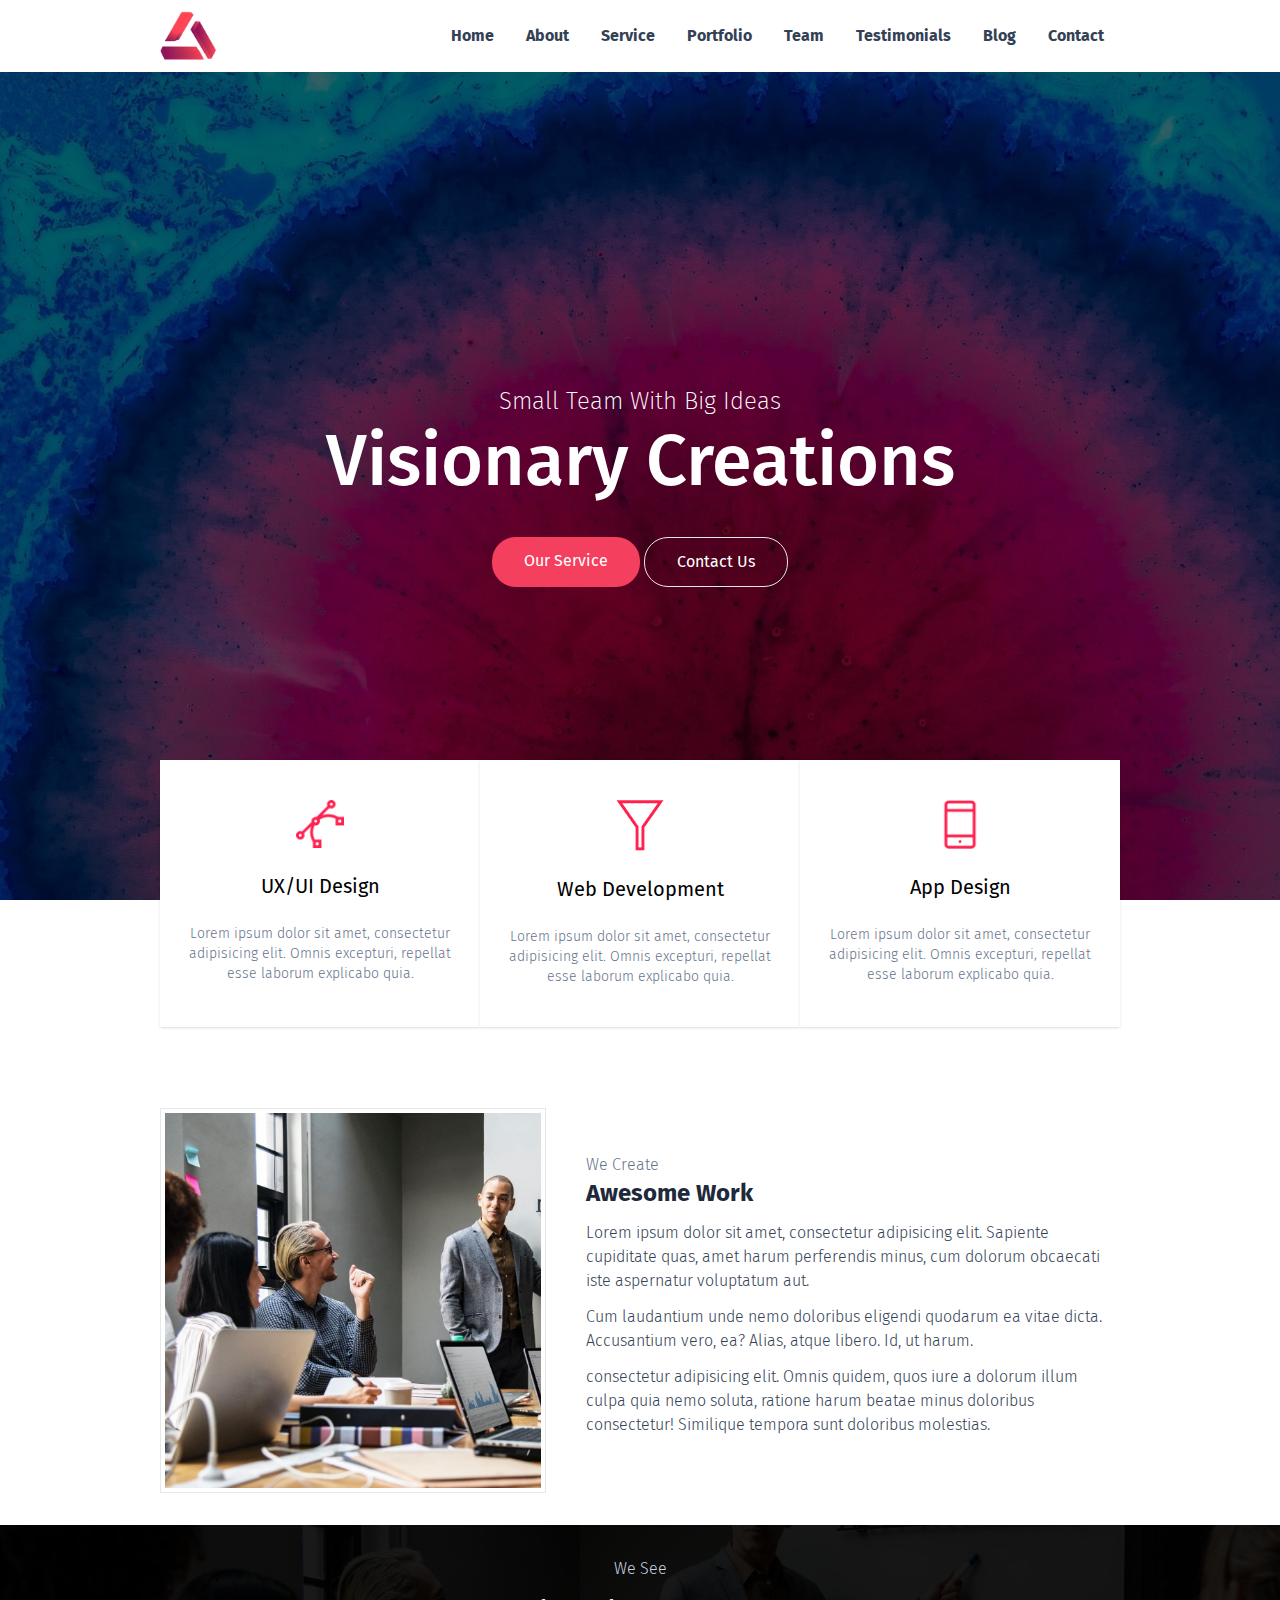
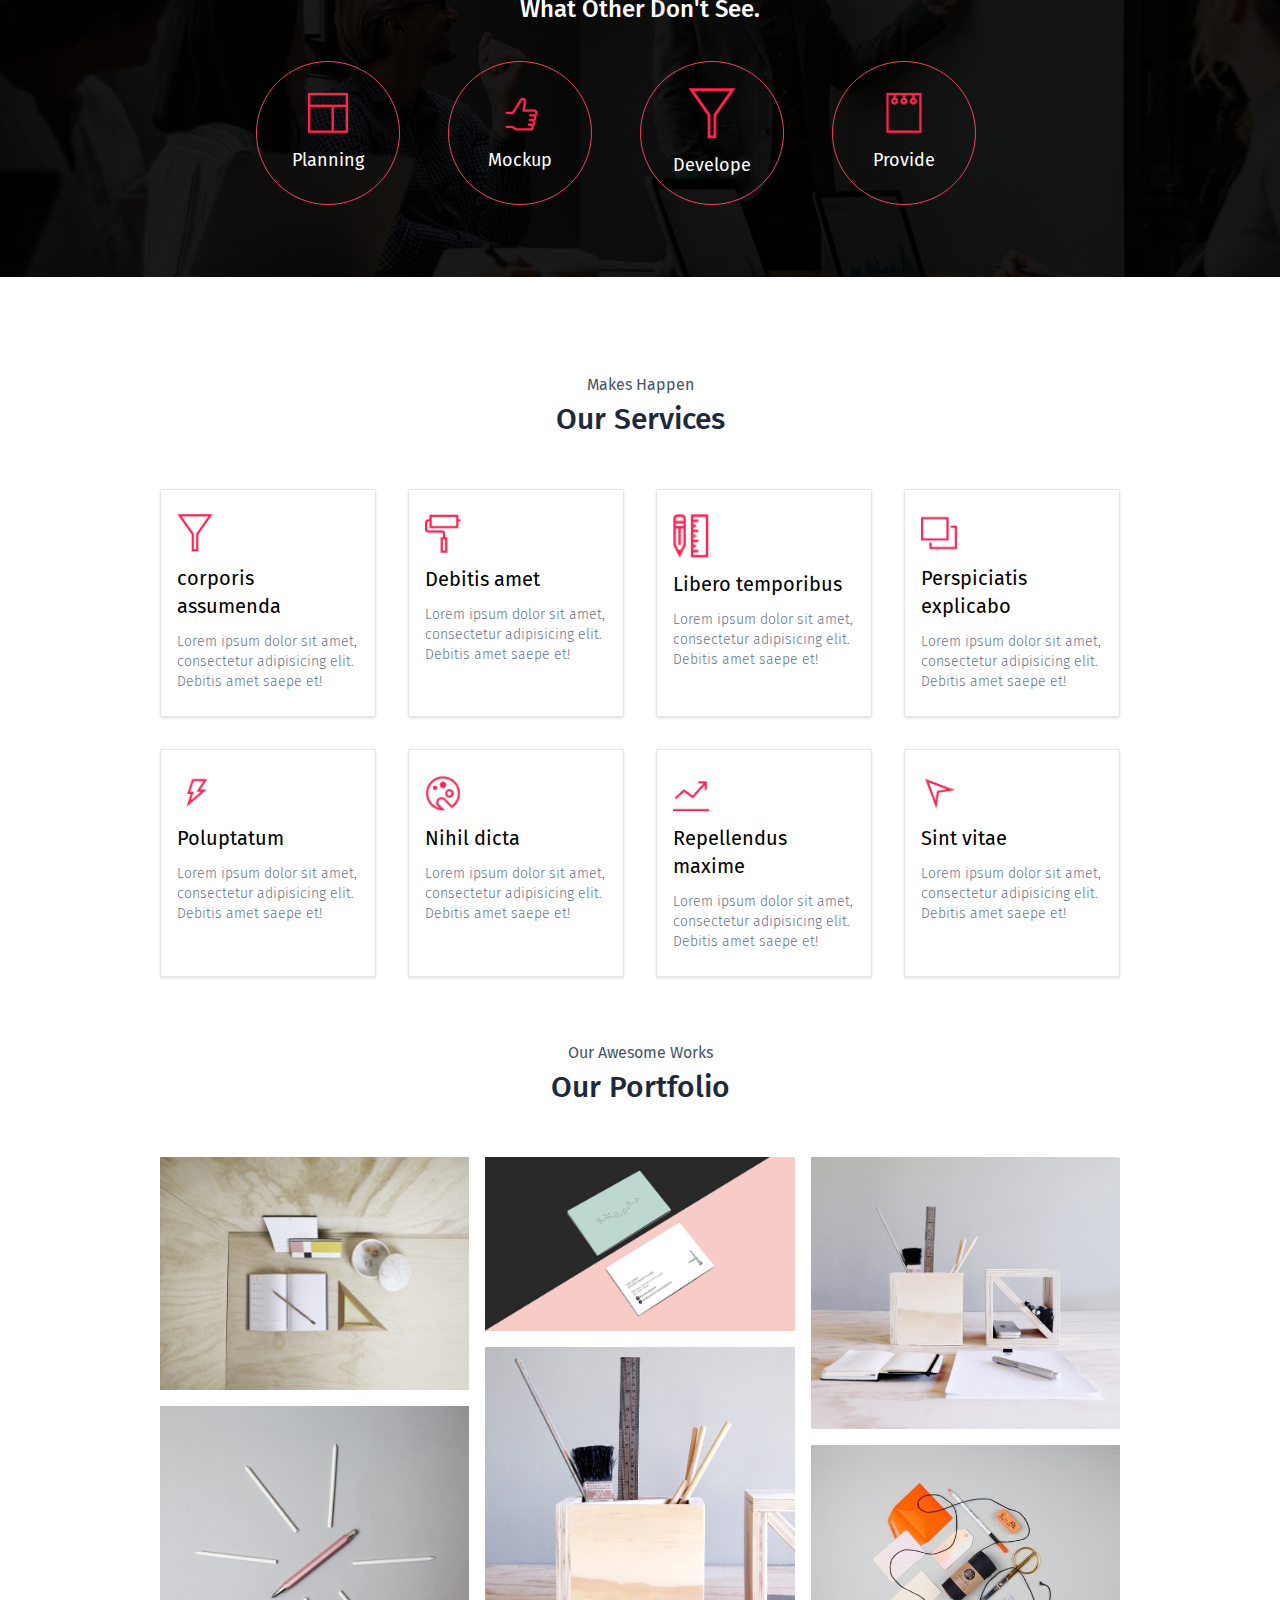
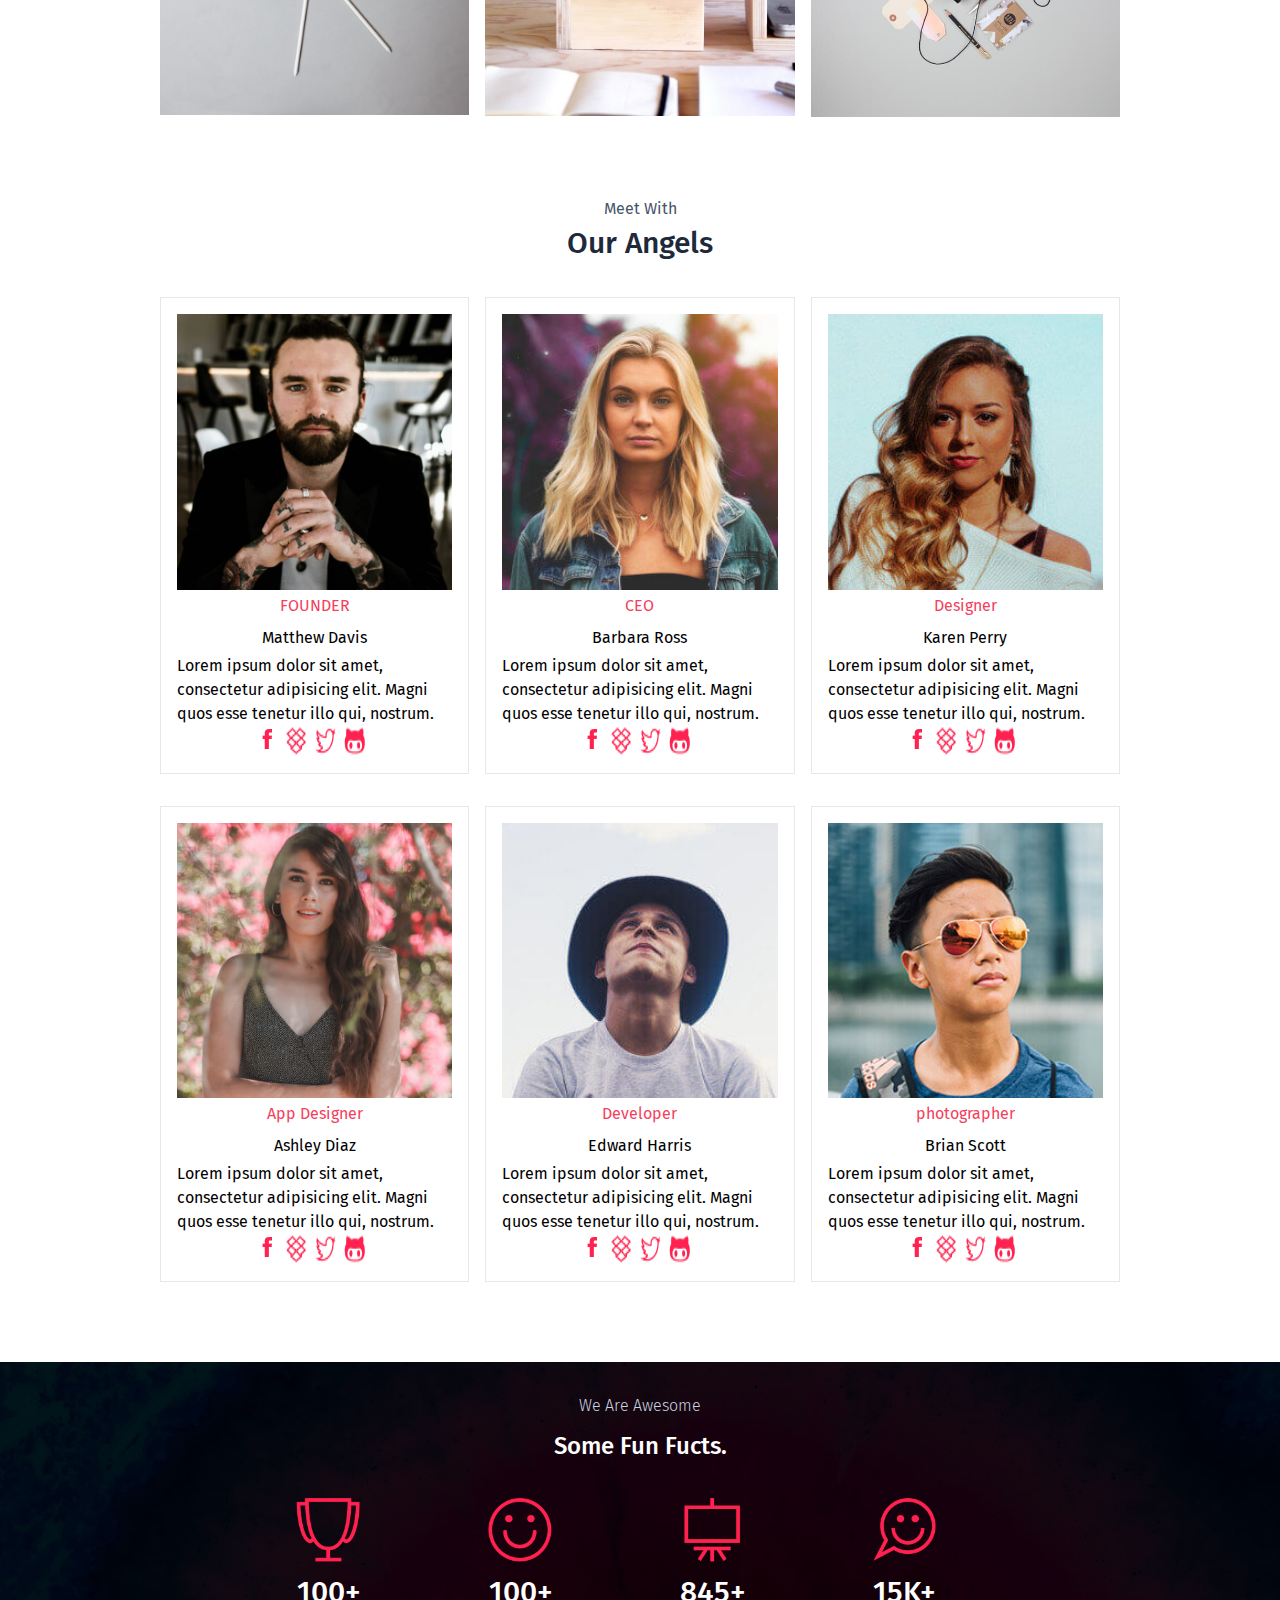
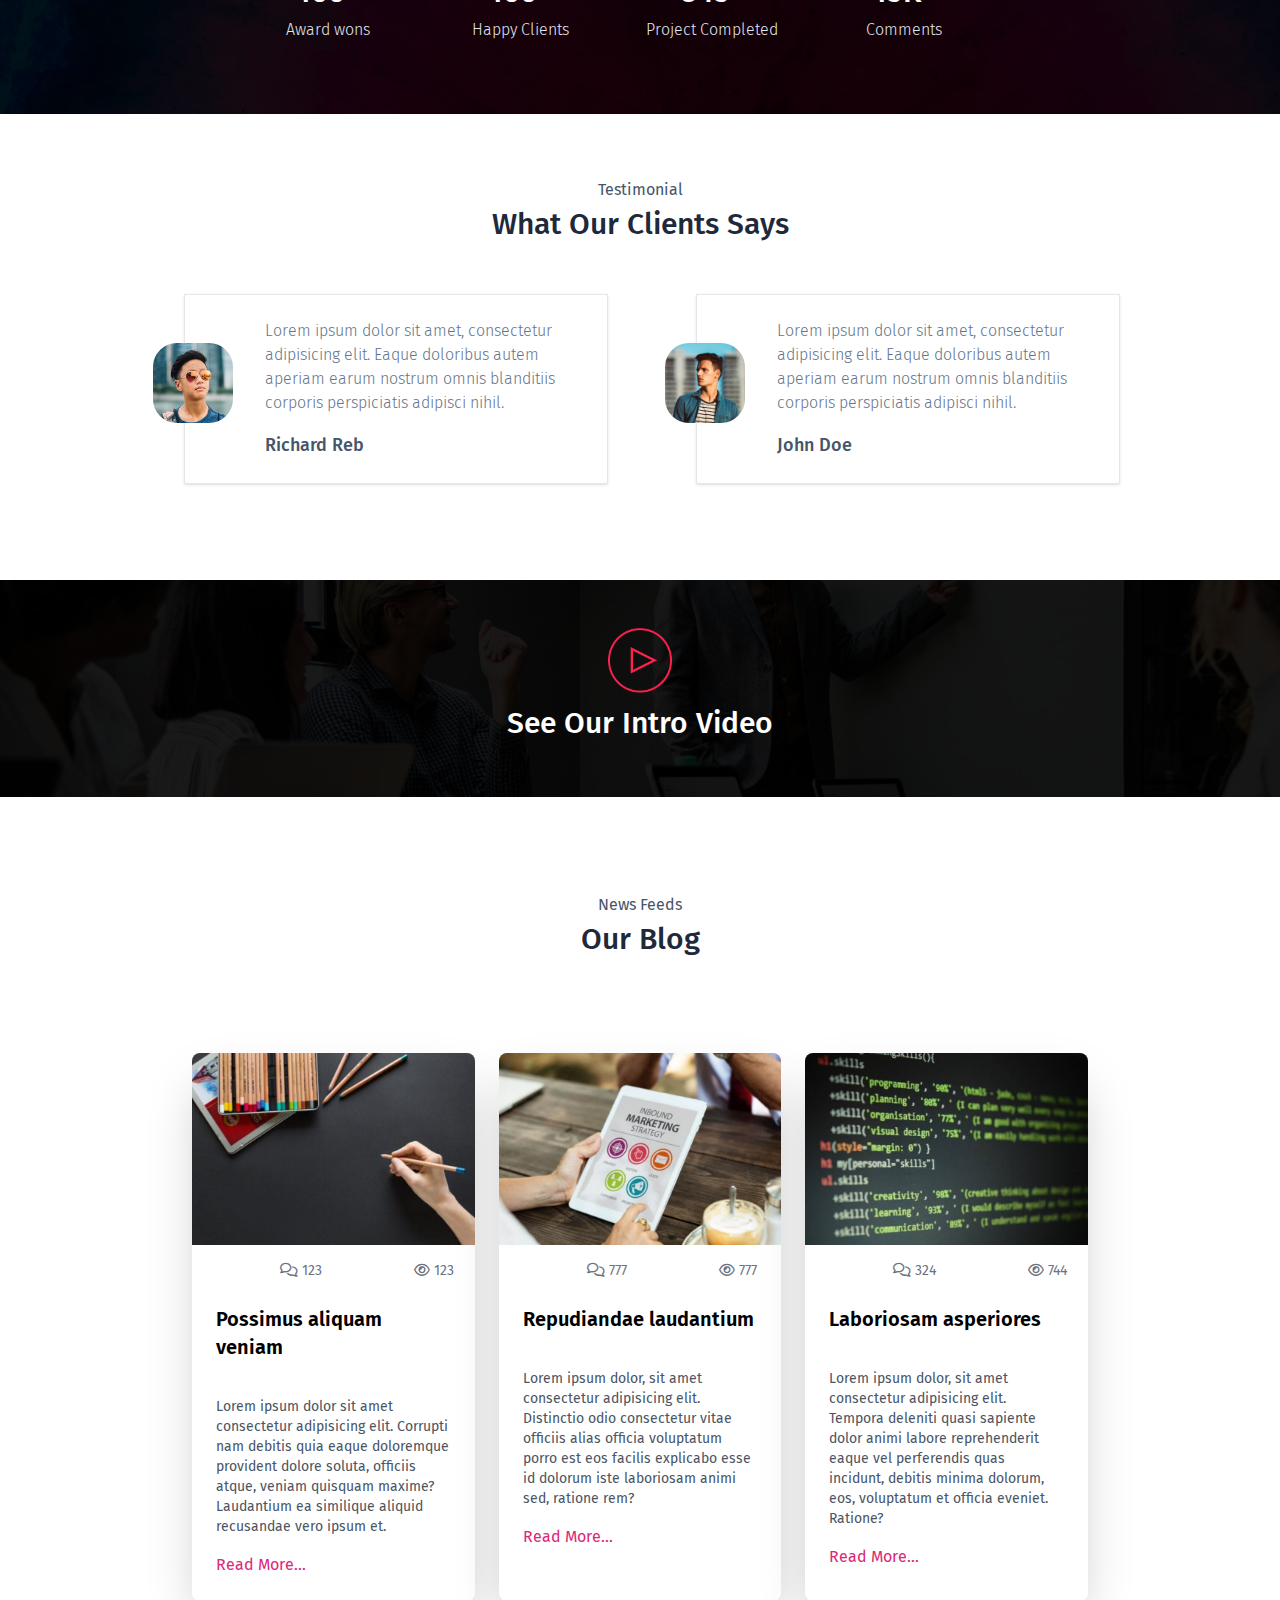
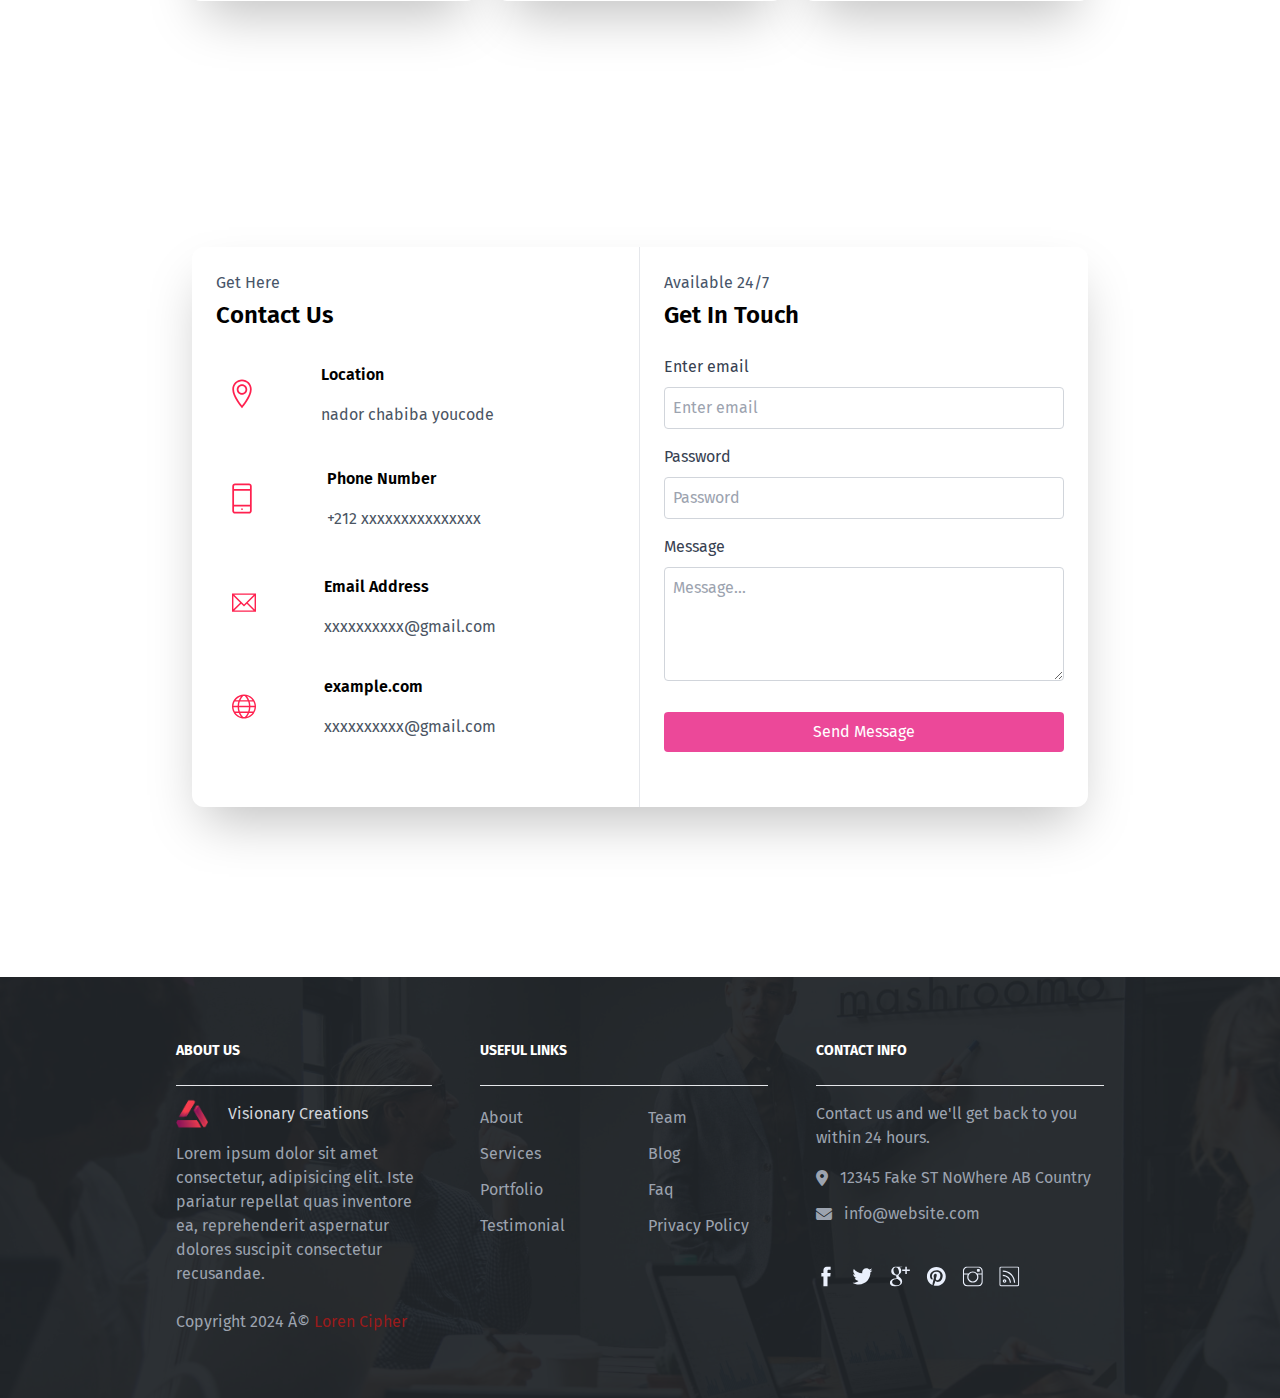
==== index.html @ 7ae5f598 "finishig the project" ====
<!DOCTYPE html>
<html lang="en">
<head>
    <meta charset="UTF-8">
    <meta name="viewport" content="width=device-width, initial-scale=1.0">
    <meta name="keywords" content="design,app,web dev,visionary creations">
    <meta name="description" content="  the best startup in the market that has ever been here before">
    <title>Visionary Creations</title>
    <!-- css file -->
    <link rel="stylesheet" href="css/style.css">
    <!-- font awesome -->
     <link rel="stylesheet" href="css/all.min.css">
    <!-- tailwind css -->
    <script src="tailwind/tailwind.js"></script>
    <!-- google ffonts -->
    <link rel="preconnect" href="https://fonts.googleapis.com">
    <link rel="preconnect" href="https://fonts.gstatic.com" crossorigin>
    <link href="https://fonts.googleapis.com/css2?family=Fira+Sans:ital,wght@0,100;0,200;0,300;0,400;0,500;0,600;0,700;0,800;0,900;1,100;1,200;1,300;1,400;1,500;1,600;1,700;1,800;1,900&display=swap" rel="stylesheet">
</head>
<body class="body">
    <section id="home" class="home bg-[url('imgs/header.jpg')]  h-screen bg-cover bg-center">
        <div class="bg-opacity-60 bg-black w-full h-screen flex flex-col">
        <header class="z-5 px-3 lg:px-40 bg-white flex justify-between items-center w-full py-2">
            <div class="img w-14 z-10">
                <img src="imgs/logo.png" class="max-w-full" alt="logo">
            </div>
           <nav>
            <div class="nav-icon relative z-10 cursor-pointer lg:hidden">
                <i class="fa-solid fa-bars fa-2xl "></i>
            </div>
            <ul class="navbar z-9 fixed bg-opacity-90 bg-black lg:bg-white justify-center top-0 h-screen right-0 flex items-center flex-col w-full list-none hidden lg:flex lg:static lg:h-fit lg:flex-row lg:items-center ">
               
                <li><a href="#home" class="font-bold no-underline lg:text-slate-700 mb-2 px-4 inline-block  text-white hover:text-rose-500 lg:mb-0">Home</a></li>
                <li><a href="#about" class="font-bold no-underline lg:text-slate-700 mb-2 px-4 inline-block  text-white hover:text-rose-500 lg:mb-0">About</a></li>
                <li><a href="#service" class="font-bold no-underline lg:text-slate-700 mb-2 px-4 inline-block  text-white hover:text-rose-500 lg:mb-0">Service</a></li>
                <li><a href="#portfolio" class="font-bold no-underline lg:text-slate-700 mb-2 px-4 inline-block  text-white hover:text-rose-500 lg:mb-0">Portfolio</a></li>
                <li><a href="#team" class="font-bold no-underline lg:text-slate-700 mb-2 px-4 inline-block  text-white hover:text-rose-500 lg:mb-0">Team</a></li>
                <li><a href="#testimonials" class="font-bold no-underline lg:text-slate-700 mb-2 px-4 inline-block  text-white hover:text-rose-500 lg:mb-0">Testimonials</a></li>
                <li><a href="#blog" class="font-bold no-underline lg:text-slate-700 mb-2 px-4 inline-block  text-white hover:text-rose-500 lg:mb-0">Blog</a></li>
                <li><a href="#contact" class="font-bold no-underline lg:text-slate-700 mb-2 px-4 inline-block  text-white hover:text-rose-500 lg:mb-0">Contact</a></li>
            </ul>
           </nav>
        </header>
        <div  class="home-section lg:px-40 h-full px-1  flex flex-col items-center justify-center">
                <p class="text-2xl text-white capitalize font-extralight mb-2">small team with big ideas</p>
                <h2 class="text-4xl lg:text-7xl text-white capitalize font-medium mb-10 ">visionary creations</h2>
                <div class="buttons flex">
                    <a href="" class="text-white mr-1 bg-rose-500 hover:bg-rose-600 px-8 rounded-3xl inline-block py-3" >Our Service</a>
                    <a href="" class="text-white bg-transparent hover:bg-rose-600 border px-8 rounded-3xl inline-block py-3">Contact Us</a>
                </div>
            </div>
        </div>
        </section>
        <!-- about -->
        <section id="about" class="about-section py-16 md:relative ">
            <!-- about services -->
            <div class="about flex flex-col gap-10 md:gap-0 md:flex-row  md:top-[-140px] md:absolute  px-8 lg:px-40 mx-auto">
                <div class="about-service bg-white text-center text-sm border md:border-0 px-8 py-10 md:px-4 md:shadow-black-500/50 md:shadow ">
                    <div class="w-12 mx-auto">
                        <img src="imgs/Icon.png" alt="mobile" class="w-full">
                    </div>
                    <h3 class="text-xl my-6">UX/UI Design</h3>
                    <p class="text-slate-500 font-light">Lorem ipsum dolor sit amet, consectetur
                        adipisicing elit. Omnis excepturi, repellat esse
                        laborum explicabo quia.</p>
                </div>
                <div class="about-service bg-white text-center text-sm border md:border-0 px-8 py-10 md:px-4 md:shadow-black-500/50 md:shadow">
                    <div class="w-12 mx-auto">
                        <img src="imgs/mobile-dev.png" alt="mobile" class="w-full">
                    </div>
                    <h3 class="text-xl my-6">Web Development</h3>
                    <p class="text-slate-500 font-light ">Lorem ipsum dolor sit amet, consectetur
                        adipisicing elit. Omnis excepturi, repellat esse
                        laborum explicabo quia.</p>
                </div>
                <div class="about-service bg-white text-center text-sm border md:border-0 px-8 py-10 md:px-4 md:shadow-black-500/50 md:shadow">
                    <div class="w-12 mx-auto">
                        <img src="imgs/Icon-1.png" alt="mobile" class="w-full">
                    </div>
                    <h3 class="text-xl my-6">App Design</h3>
                    <p class="text-slate-500 font-light">Lorem ipsum dolor sit amet, consectetur
                        adipisicing elit. Omnis excepturi, repellat esse
                        laborum explicabo quia.</p>
                </div>
            </div>
            <!-- about us -->
             <div class="about-us lg:px-40 px-8 ">
                <div class="flex flex-col pt-8  md:flex-row md:mt-28 md:items-center ">
                    <div class="about-img border p-1 w-full md:mr-10 md:max-w-lg">
                        <img src="imgs/about.jpg" class="max-w-full" alt="about">
                    </div>
                    <div class="about-content py-5">
                        <span class="block text-slate-500 font-light capitalize">we create</span>
                        <h2 class="text-slate-800 text-2xl mb-3 font-bold capitalize">awesome work</h2>
                        <p class="text-slate-700 font-light mb-3">Lorem ipsum dolor sit amet, consectetur adipisicing elit.
                            Sapiente cupiditate quas, amet harum perferendis minus,
                            cum dolorum obcaecati iste aspernatur voluptatum aut.</p>
                        <p class="text-slate-700 font-light mb-3">Cum laudantium unde nemo doloribus eligendi quodarum
                            ea vitae dicta. Accusantium vero, ea? Alias, atque libero.
                            Id, ut harum.</p>
                        <p class="text-slate-700 font-light mb-3">consectetur adipisicing elit. Omnis quidem, quos iure a
                            dolorum illum culpa quia nemo soluta, ratione harum
                            beatae minus doloribus consectetur! Similique tempora
                            sunt doloribus molestias.</p>
                    </div>
                </div>
             </div>
             <!-- we see -->
              <div class="we-see my-8 bg-[url('imgs/section.jpg')] bg-cover bg-center relative overflow-hidden">
                <!-- overlay -->
                <div class="z-0  bg-black opacity-90 absolute top-0 left-0 right-0 bottom-0">
                </div>
                <!-- we see content -->
               <div class="see-content py-8 relative">
                <!-- heading -->
                <div class="see-heading text-center z-10">
                    <span class="text-slate-300 block capitalize font-light pb-3">we see</span>
                    <h2 class="text-white capitalize text-2xl font-medium pb-5">what other don't see.</h2>
                   
                </div>
                <!-- see items -->
                 <div class="see-items flex flex-col items-center py-4  md:flex-row md:justify-center md:flex-wrap px-8">
                    <div class="see-item w-36 h-36 mb-6 flex flex-col items-center justify-center border border-rose-500 p-5 rounded-full md:mr-12 ">
                        <div class="item-img">
                            <img src="imgs/cal.png" alt="planning">
                        </div>
                        <h3 class="text-white mt-3  text-lg">Planning</h3>
                    </div>
                    <div class="see-item w-36 h-36 mb-6 flex flex-col items-center justify-center border border-rose-500 p-5 rounded-full md:mr-12 ">
                        <div class="item-img">
                            <img src="imgs/mock.png" alt="Mockup">
                        </div>
                        <h3 class="text-white mt-3  text-lg">Mockup</h3>
                    </div>
                    <div class="see-item w-36 h-36 mb-6 flex flex-col items-center justify-center border border-rose-500 p-5 rounded-full md:mr-12 md:self-start ">
                        <div class="item-img">
                            <img src="imgs/mobile-dev.png" alt="Develope">
                        </div>
                        <h3 class="text-white mt-3  text-lg">Develope</h3>
                    </div>
                    <div class="see-item w-36 h-36 mb-6 flex flex-col items-center justify-center border border-rose-500 p-5 rounded-full md:mr-12 ">
                        <div class="item-img">
                            <img src="imgs/provide.png" alt="Provide">
                        </div>
                        <h3 class="text-white mt-3  text-lg">Provide</h3>
                    </div>
                 </div>
               </div>
              </div>
        </section>
        <!-- services section -->
         <section id="service" class="services pb-8">
            <div class="services-heading text-center z-10 pb-8">
                <span class="text-slate-600 block capitalize  pb-1">makes happen</span>
                <h2 class="text-slate-800 capitalize text-3xl font-medium pb-5">our services</h2>
                </div>
               <!-- services items -->
                <div class="service-items grid px-4 gap-8 md:grid-cols-4 md:px-8 lg:px-40">
                    <div class="service-item bg-white text-sm border md:border-1 px-5 py-6 text-left md:px-4 md:shadow-black-500/50 md:shadow">
                        <div class="w-9">
                            <img src="imgs/mobile-dev.png" alt="mobile" class="w-full">
                        </div>
                        <h3 class="text-xl my-3">corporis assumenda</h3>
                        <p class="text-slate-500 font-light">Lorem ipsum dolor sit amet, consectetur
                            adipisicing elit. Debitis amet saepe et!</p>
                    </div>
                    <div class="service-item bg-white text-sm border md:border-1 px-5 py-6 text-left md:px-4 md:shadow-black-500/50 md:shadow">
                        <div class="w-9">
                            <img src="imgs/services/2.png" alt="Vector-1" class="w-full">
                        </div>
                        <h3 class="text-xl my-3">Debitis amet</h3>
                        <p class="text-slate-500 font-light">Lorem ipsum dolor sit amet, consectetur
                            adipisicing elit. Debitis amet saepe et!</p>
                    </div>
                    <div class="service-item bg-white text-sm border md:border-1 px-5 py-6 text-left md:px-4 md:shadow-black-500/50 md:shadow">
                        <div class="w-9">
                            <img src="imgs/services/3.png" alt="mobile" class="w-full">
                        </div>
                        <h3 class="text-xl my-3">Libero temporibus</h3>
                        <p class="text-slate-500 font-light">Lorem ipsum dolor sit amet, consectetur
                            adipisicing elit. Debitis amet saepe et!</p>
                    </div>
                    <div class="service-item bg-white text-sm border md:border-1 px-5 py-6 text-left md:px-4 md:shadow-black-500/50 md:shadow">
                        <div class="w-9">
                            <img src="imgs/services/4.png" alt="mobile" class="w-full">
                        </div>
                        <h3 class="text-xl my-3">Perspiciatis explicabo</h3>
                        <p class="text-slate-500 font-light">Lorem ipsum dolor sit amet, consectetur
                            adipisicing elit. Debitis amet saepe et!</p>
                    </div>
                    <div class="service-item bg-white text-sm border md:border-1 px-5 py-6 text-left md:px-4 md:shadow-black-500/50 md:shadow">
                        <div class="w-9">
                            <img src="imgs/services/5.png" alt="mobile" class="w-full">
                        </div>
                        <h3 class="text-xl my-3">Poluptatum</h3>
                        <p class="text-slate-500 font-light">Lorem ipsum dolor sit amet, consectetur
                            adipisicing elit. Debitis amet saepe et!</p>
                    </div>
                    <div class="service-item bg-white text-sm border md:border-1 px-5 py-6 text-left md:px-4 md:shadow-black-500/50 md:shadow">
                        <div class="w-9">
                            <img src="imgs/services/6.png" alt="mobile" class="w-full">
                        </div>
                        <h3 class="text-xl my-3">Nihil dicta</h3>
                        <p class="text-slate-500 font-light">Lorem ipsum dolor sit amet, consectetur
                            adipisicing elit. Debitis amet saepe et!</p>
                    </div>
                    <div class="service-item bg-white text-sm border md:border-1 px-5 py-6 text-left md:px-4 md:shadow-black-500/50 md:shadow">
                        <div class="w-9">
                            <img src="imgs/services/7.png" alt="mobile" class="w-full">
                        </div>
                        <h3 class="text-xl my-3">Repellendus maxime</h3>
                        <p class="text-slate-500 font-light">Lorem ipsum dolor sit amet, consectetur
                            adipisicing elit. Debitis amet saepe et!</p>
                    </div>
                    <div class="service-item bg-white text-sm border md:border-1 px-5 py-6 text-left md:px-4 md:shadow-black-500/50 md:shadow">
                        <div class="w-9">
                            <img src="imgs/services/8.png" alt="mobile" class="w-full">
                        </div>
                        <h3 class="text-xl my-3">Sint vitae</h3>
                        <p class="text-slate-500 font-light">Lorem ipsum dolor sit amet, consectetur
                            adipisicing elit. Debitis amet saepe et!</p>
                    </div>
                </div>
         </section>

           <!--portfolio-->
    <div id="portfolio" class="container portfolio py-8">
        <div class="portfolio-heading text-center z-10 pb-8">
            <span class="text-slate-600 block capitalize  pb-1">Our Awesome Works</span>
            <h2 class="text-slate-800 capitalize text-3xl font-medium pb-5">Our Portfolio</h2>
            </div>
    <div class="portfolio_section w-full flex justify-center">
      <div class="images flex justify-center gap-4 w-full flex-col md:flex-row md:w-full px-4 md:px-40">
        <div class="flex flex-col gap-4">
            <!-- folio1 -->
          <div class="relative group">
            <img src="imgs/folio-1.jpg" alt="" class="w-full transition-transform duration-300">
            <div class="absolute inset-0 bg-red-600 bg-opacity-80 opacity-0 group-hover:opacity-100 flex items-center justify-center transition-opacity duration-300">
                <div class="anim flex flex-col">
                    <span class="text-white text-xl hidden group-hover:block">Project Title</span>
              <div class="icon flex justify-center">
                <i class="fa-solid fa-magnifying-glass text-white inline-block p-3 border border-white rounded-full m-2 hover:bg-white hover:text-rose-500"></i>
                <i class="fa-solid fa-link text-white inline-block p-3 border border-white rounded-full m-2 hover:bg-white hover:text-rose-500"></i>
              </div>
            </div>
          </div>
          </div>
          <div class="relative group">
            <img src="imgs/folio-2.jpg" alt="" class="w-full transition-transform duration-300">
            <div class="absolute inset-0 bg-red-600 bg-opacity-80 opacity-0 group-hover:opacity-100 flex items-center justify-center transition-opacity duration-300">
                <div class="anim flex flex-col">
                    <span class="text-white text-xl hidden group-hover:block">Project Title</span>
              <div class="icon flex justify-center">
                <i class="fa-solid fa-magnifying-glass text-white inline-block p-3 border border-white rounded-full m-2 hover:bg-white hover:text-rose-500"></i>
                <i class="fa-solid fa-link text-white inline-block p-3 border border-white rounded-full m-2 hover:bg-white hover:text-rose-500"></i>
              </div>
            </div>
          </div>
        </div>
        </div>
  
        <div class="flex flex-col gap-4">
          <div class="relative group">
            <img src="imgs/folio-3.jpg" alt="" class="w-full transition-transform duration-300">
            <div class="absolute inset-0 bg-red-600 bg-opacity-80 opacity-0 group-hover:opacity-100 flex items-center justify-center transition-opacity duration-300">
              <div class="anim flex flex-col">
              <span class="text-white text-xl hidden group-hover:block">Project Title</span>
              <div class="icon flex justify-center">
                <i class="fa-solid fa-magnifying-glass text-white inline-block p-3 border border-white rounded-full m-2 hover:bg-white hover:text-rose-500"></i>
                <i class="fa-solid fa-link text-white inline-block p-3 border border-white rounded-full m-2 hover:bg-white hover:text-rose-500"></i>
              </div>
            </div>
            </div>
          </div>
          <div class="relative group">
            <img src="imgs/folio-4.jpg" alt="" class="w-full transition-transform duration-300">
            <div class="absolute inset-0 bg-red-600 bg-opacity-80 opacity-0 group-hover:opacity-100 flex items-center justify-center transition-opacity duration-300">
                <div class="anim flex flex-col">
                     <span class="text-white text-xl hidden group-hover:block">Project Title</span>
              <div class="icon flex justify-center">
                <i class="fa-solid fa-magnifying-glass text-white inline-block p-3 border border-white rounded-full m-2 hover:bg-white hover:text-rose-500"></i>
                <i class="fa-solid fa-link text-white inline-block p-3 border border-white rounded-full m-2 hover:bg-white hover:text-rose-500"></i>
              </div>
            </div>
          </div>
        </div>
        </div>
  
        <div class="flex flex-col gap-4">
          <div class="relative group">
            <img src="imgs/folio-5.jpg" alt="" class="w-full transition-transform duration-300">
            <div class="absolute inset-0 bg-red-600 bg-opacity-80 opacity-0 group-hover:opacity-100 flex items-center justify-center transition-opacity duration-300">
                <div class="anim flex flex-col">
                     <span class="text-white text-xl hidden group-hover:block">Project Title</span>
              <div class="icon flex justify-center">
                <i class="fa-solid fa-magnifying-glass text-white inline-block p-3 border border-white rounded-full m-2 hover:bg-white hover:text-rose-500"></i>
                <i class="fa-solid fa-link text-white inline-block p-3 border border-white rounded-full m-2 hover:bg-white hover:text-rose-500"></i>
              </div>
            </div>
          </div>
          </div>
          <div class="relative group">
            <img src="imgs/folio-6.jpg" alt="" class="w-full transition-transform duration-300">
            <div class="absolute inset-0 bg-red-600 bg-opacity-80 opacity-0 group-hover:opacity-100 flex items-center justify-center transition-opacity duration-300">
                <div class="anim flex flex-col">
                      <span class="text-white text-xl hidden group-hover:block">Project Title</span>
                      <div class="icon flex justify-center">
                        <i class="fa-solid fa-magnifying-glass text-white inline-block p-3 border border-white rounded-full m-2 hover:bg-white hover:text-rose-500"></i>
                        <i class="fa-solid fa-link text-white inline-block p-3 border border-white rounded-full m-2 hover:bg-white hover:text-rose-500"></i>
                      </div>
            </div>
          </div>
        </div>
      </div>
    </div>
  </div>
  </div>
    <!--team-->
    <div id="team" class="container team mt-4 py-8 ">
    <p class="text-slate-600 block capitalize  pb-1 text-center">Meet With</p>
    <h1 class="text-slate-800 capitalize text-3xl font-medium pb-5 text-center">Our Angels</h1>
   <div class="1ere ligne flex flex-col items-center  lg:px-40 gap-4 md:flex-row justify-center ">
 <div class="FOUNDER w-60 border p-4 my-4 w-full">
        <img src="imgs/avatar.jpg" alt="davis">
        <p class="text-rose-500 text-center p-1">FOUNDER</p>
        <h2 class="text-center p-1">Matthew Davis</h2>
        <p>Lorem ipsum dolor sit amet, consectetur adipisicing elit. Magni quos esse tenetur illo  qui, nostrum.</p>
        <div class="icons flex justify-center">
<img src="imgs/t/Link.png" alt="facebook" class="inline-block mr-2" >
<img src="imgs/t/Icon-1.png" alt=""class="inline-block mr-2">
<img src="imgs/t/Icon-2.png" alt="fk"class="inline-block mr-2">
<img src="imgs/t/Icon.png" alt="k"class="inline-block mr-2">
        </div>
    </div>
    <div class="CEO  border w-full p-4 my-4 "> 
        <img src="imgs/avatar-1.jpg" class="w-full" alt="Barbara Ross">
        <p class="text-rose-500 text-center p-1">CEO</p>
        <h2 class="text-center p-1">Barbara Ross</h2>
        <p>Lorem ipsum dolor sit amet, consectetur adipisicing elit. Magni quos esse tenetur illo  qui, nostrum.</p>
        <div class="icons flex justify-center">
            <img src="imgs/t/Link.png" alt="facebook" class="inline-block mr-2" >
            <img src="imgs/t/Icon-1.png" alt=""class="inline-block mr-2">
            <img src="imgs/t/Icon-2.png" alt="fk"class="inline-block mr-2">
            <img src="imgs/t/Icon.png" alt="k"class="inline-block mr-2">
                    </div>
    </div>
    <div class="Designer  border p-4 my-4 w-full">
        <img src="imgs/avatar-2.jpg" class="w-full" alt="Karen Perry">
        <p class="text-rose-500 text-center p-1">Designer</p>
        <h2 class="text-center p-1">Karen Perry</h2>
        <p>Lorem ipsum dolor sit amet, consectetur adipisicing elit. Magni quos esse tenetur illo  qui, nostrum.</p>
        <div class="icons flex justify-center">
            <img src="imgs/t/Link.png" alt="facebook" class="inline-block mr-2" >
            <img src="imgs/t/Icon-1.png" alt=""class="inline-block mr-2">
            <img src="imgs/t/Icon-2.png" alt="fk"class="inline-block mr-2">
            <img src="imgs/t/Icon.png" alt="k"class="inline-block mr-2">
                    </div>
    </div>
</div>
<div class="2eme ligne flex flex-col items-center  lg:px-40 gap-4 md:flex-row justify-center">

    <div class="App Designer  border p-4 my-4 w-full">
        <img src="imgs/avatar-3.jpg"  class="w-full" alt="Ashley Diaz">
        <p class="text-rose-500 text-center p-1">App Designer</p>
        <h2 class="text-center p-1">Ashley Diaz</h2>
        <p>Lorem ipsum dolor sit amet, consectetur adipisicing elit. Magni quos esse tenetur illo  qui, nostrum.</p>
        <div class="icons flex justify-center">
            <img src="imgs/t/Link.png" alt="facebook" class="inline-block mr-2" >
            <img src="imgs/t/Icon-1.png" alt=""class="inline-block mr-2">
            <img src="imgs/t/Icon-2.png" alt="fk"class="inline-block mr-2">
            <img src="imgs/t/Icon.png" alt="k"class="inline-block mr-2">
                    </div>
    </div>
    <div class="Developer border p-4 my-4 w-full">
        <img src="imgs/avatar-4.jpg" class="w-full" alt="Edward Harris">
        <p class="text-rose-500 text-center p-1">Developer</p>
        <h2 class="text-center p-1">Edward Harris</h2>
        <p>Lorem ipsum dolor sit amet, consectetur adipisicing elit. Magni quos esse tenetur illo  qui, nostrum.</p>
        <div class="icons flex justify-center">
            <img src="imgs/t/Link.png" alt="facebook" class="inline-block mr-2" >
            <img src="imgs/t/Icon-1.png" alt=""class="inline-block mr-2">
            <img src="imgs/t/Icon-2.png" alt="fk"class="inline-block mr-2">
            <img src="imgs/t/Icon.png" alt="k"class="inline-block mr-2">
                    </div>
    </div>
    <div class="photographer  border p-4 my-4 w-full">
        <img src="imgs/avatar-5.jpg" class="w-full" alt="Brian Scott">
        <p class="text-rose-500 text-center p-1">photographer</p>
        <h2 class="text-center p-1">Brian Scott</h2>
        <p>Lorem ipsum dolor sit amet, consectetur adipisicing elit. Magni quos esse tenetur illo  qui, nostrum.</p>
        <div class="icons flex justify-center">
            <img src="imgs/t/Link.png" alt="facebook" class="inline-block mr-2" >
            <img src="imgs/t/Icon-1.png" alt=""class="inline-block mr-2">
            <img src="imgs/t/Icon-2.png" alt="fk"class="inline-block mr-2">
            <img src="imgs/t/Icon.png" alt="k"class="inline-block mr-2">
                    </div>
    </div>
    </div>
</div>
<!-- team results -->
<div class="our-results my-8 bg-[url('imgs/header.jpg')] bg-cover bg-center relative overflow-hidden">
    <!-- overlay -->
    <div class="z-0  bg-black opacity-90 absolute top-0 left-0 right-0 bottom-0">
    </div>
    <!-- our result content -->
   <div class="result-content py-8 relative">
    <!-- heading -->
    <div class="result-heading text-center z-10">
        <span class="text-slate-300 block capitalize font-light pb-3">We Are Awesome</span>
        <h2 class="text-white capitalize text-2xl font-medium pb-5">Some Fun Fucts.</h2>
       
    </div>
    <!-- result items -->
     <div class="result-items flex flex-col items-center py-4  md:flex-row md:justify-center md:flex-wrap px-8">
        <div class="result-item w-36 h-36 mb-6 flex flex-col items-center justify-center   md:mr-12 ">
            <div class="item-img w-16">
                <img src="imgs/teams/Icon.png" alt="Awards">
            </div>
            <h3 class="text-white mt-3  text-3xl font-medium my-2">100+</h3>
            <span class="text-slate-200 font-light">Award wons</span>
        </div>
        <div class="result-item w-36 h-36 mb-6 flex flex-col items-center justify-center   md:mr-12 ">
            <div class="item-img w-16">
                <img src="imgs/teams/Icon-1.png" alt="client">
            </div>
            <h3 class="text-white mt-3  text-3xl font-medium my-2">100+</h3>
            <span class="text-slate-200 font-light">Happy Clients</span>
        </div>
        <div class="result-item w-36 h-36 mb-6 flex flex-col items-center justify-center   md:mr-12 md:self-start ">
            <div class="item-img w-16">
                <img src="imgs/teams/Icon-2.png" alt="completed">
            </div>
            <h3 class="text-white mt-3  text-3xl font-medium my-2">845+</h3>
            <span class="text-slate-200 font-light">Project Completed</span>
        </div>
        <div class="result-item w-36 h-36 mb-6 flex flex-col items-center justify-center   md:mr-12 ">
            <div class="item-img w-16">
                <img src="imgs/teams/Icon-3.png" alt="comments">
            </div>
            <h3 class="text-white mt-3  text-3xl font-medium my-2">15K+</h3>
            <span class="text-slate-200 font-light">Comments</span>
        </div>
     </div>
   </div>
  </div>
  <!-- testimonials -->
   <section id="testimonials" class="testimonials py-8 relative">
      <!-- testi heading -->
      <div class="testi-heading text-center z-10 pb-8">
        <span class="text-slate-600 block capitalize  pb-1">Testimonial</span>
        <h2 class="text-slate-800 capitalize text-3xl font-medium pb-5">What Our Clients Says</h2>
        </div>
    <div class="testi-items flex flex-col md:flex-row gap-4 px-4 lg:px-40 pb-16 md:gap-16">
        <div class="testi-item border  shadow p-6 pl-20 relative ml-6">
            <p class="text-slate-500 font-light">Lorem ipsum dolor sit amet,
                consectetur adipisicing elit. Eaque
                doloribus autem aperiam earum
                nostrum omnis blanditiis corporis
                perspiciatis adipisci nihil.</p>
                <h2 class="text-slate-600 text-lg mt-4 font-medium">Richard Reb</h2>
                <div class="testi-img w-20 absolute -left-8 top-12">
                    <img src="imgs/avatar-5.jpg" class="w-full rounded-3xl " alt="Richard">
                </div>
        </div>
        <div class="testi-item border  shadow p-6 pl-20 relative ml-6">
            <p class="text-slate-500 font-light">Lorem ipsum dolor sit amet,
                consectetur adipisicing elit. Eaque
                doloribus autem aperiam earum
                nostrum omnis blanditiis corporis
                perspiciatis adipisci nihil.</p>
                <h2 class="text-slate-600 text-lg mt-4 font-medium">John Doe</h2>
                <div class="testi-img w-20 absolute -left-8 top-12">
                    <img src="imgs/avatar-6.jpg" class="w-full rounded-3xl " alt="John">
                </div>
        </div>
        </div>
         <!-- intro -->
<div class="intro my-8 bg-[url('imgs/section.jpg')] bg-cover bg-center relative overflow-hidden">
    <!-- overlay -->
    <div class="z-0  bg-black opacity-90 absolute top-0 left-0 right-0 bottom-0">
    </div>
    <!-- intro content -->
   <div class="intro-content py-8 relative">
    <!-- intro items -->
        <div class="intro-items py-4">
            <div class="item-img w-16 mx-auto ">
                <img src="imgs/teams/Button.png" alt="intro">
            </div>
            <h3 class="text-white mt-3  text-3xl font-medium my-2 text-center">See Our Intro Video</h3>
     </div>
   </div>
  </div>
       </div>
       <!-- iframe youtube video -->
       <div class="intro-video absolute top-0 bottom-0 right-0 left-0 w-full h-full bg-black opacity-80 flex justify-center items-center  hidden">
        <iframe src="https://www.youtube.com/embed/XQaHAAXIVg8" class=" w-full h-60 px-4 md:w-1/2 md:h-1/2" frameborder="0"></iframe>
    </div>
   </section>
 
    <!-- blog -->
    <section id="blog" class="container mx-auto p-8  max-md:justify-center">

    <div class="services-heading text-center z-10 pb-8">
        <span class="text-slate-600 block capitalize  pb-1">News Feeds</span>
        <h2 class="text-slate-800 capitalize text-3xl font-medium pb-5">Our Blog</h2>
        </div>

    <div class="flex justify-center gap-2 space-x-4 my-11 max-md:flex-col  max-md:items-center  md:px-8 lg:px-40 ">
        
        <!-- Card 1 -->
        <div class="bg-white rounded-lg shadow-2xl w-96  max-md:ml-4 max-md:w-96">
            <img src="imgs/blog-1.jpg" alt="Blog Image" class="w-full h-48 object-cover rounded-t-lg ">
            <div class="text-sm text-gray-500 pt-4">
                <span class="ml-11 "><i class="far fa-comments ml-11"></i> 123</span>
                <span class="ml-11 "><i class="far fa-eye ml-11"></i> 123</span>
            </div>
            <div class="p-6">
                <h3 class="text-xl font-semibold mb-9">Possimus aliquam veniam</h3>
                <p class="text-gray-600 text-sm mb-4">Lorem ipsum dolor sit amet consectetur adipisicing elit. Corrupti nam debitis quia eaque doloremque provident dolore soluta, officiis atque, veniam quisquam maxime? Laudantium ea similique aliquid recusandae vero ipsum et.</p>
                <div class="flex justify-between items-center">
                    
                    <a href="#" class="text-pink-600 hover:underline">Read More...</a>
                </div>
            </div>
        </div>

        <!-- Card 2 -->
        <div class="bg-white rounded-lg shadow-2xl w-96 max-md:mt-7  max-md:w-96">
            <img src="imgs/blog-2.jpg" alt="Blog Image" class="w-full h-48 object-cover rounded-t-lg  ">
            <div class="text-sm text-gray-500 pt-4">
                <span class="ml-11 "><i class="far fa-comments ml-11"></i> 777</span>
                <span class="ml-11 "><i class="far fa-eye ml-11"></i> 777</span>
            </div>
            <div class="p-6">
                <h3 class="text-xl font-semibold mb-9">Repudiandae laudantium</h3>
                <p class="text-gray-600 text-sm mb-4">Lorem ipsum dolor, sit amet consectetur adipisicing elit. Distinctio odio consectetur vitae officiis alias officia voluptatum porro est eos facilis explicabo esse id dolorum iste laboriosam animi sed, ratione rem?</p>
                <div class="flex justify-between items-center">
                    <a href="#" class="text-pink-600 hover:underline">Read More...</a>
                </div>
            </div>
        </div>

        <!-- Card 3 -->
        <div class="bg-white rounded-lg shadow-2xl w-96 max-md:mt-7 max-md:w-96">
            <img src="imgs/blog-3.jpg" alt="Blog Image" class="w-full h-48 object-cover rounded-t-lg ">
            <div class="text-sm text-gray-500 pt-4">
                <span class="ml-11 "><i class="far fa-comments ml-11"></i> 324</span>
                <span class="ml-11 "><i class="far fa-eye ml-11"></i> 744</span>
            </div>
            <div class="p-6">
                <h3 class="text-xl font-semibold mb-9">Laboriosam asperiores</h3>
                <p class="text-gray-600 text-sm mb-4">Lorem ipsum dolor, sit amet consectetur adipisicing elit. Tempora deleniti quasi sapiente dolor animi labore reprehenderit eaque vel perferendis quas incidunt, debitis minima dolorum, eos, voluptatum et officia eveniet. Ratione?</p>
                <div class="flex justify-between items-center">
                    <a href="#" class="text-pink-600 hover:underline">Read More...</a>
                </div>
            </div>
        </div>
    </div> 

</section>

    <!-- ---------------------------------------------------------------------------------------------------- -->
    
                                <!-- CONTACT US -->
<section  id="contact" class="flex justify-center items-center h-screen ">
    <div class="bg-white shadow-2xl rounded-xl max-w-4xl w-full flex flex-col md:flex-row ">
                    <!-- Contact Us Section -->
        <div class="  flex-1 p-6   max-md:hidden border-r ">
            <span class="text-slate-600 block capitalize  pb-1">Get Here</span>
            <h2 class="text-2xl font-semibold mb-6 ">Contact Us</h2>

            <div class="mt-8 grid grid-rows-3 grid-flow-col gap-4  ">
                <svg class="row-span-3 mt-4 w-5 ml-4 " width="20" height="30" viewBox="0 0 20 30" fill="none" xmlns="http://www.w3.org/2000/svg">
                    <path d="M10 0.539062C4.66797 0.539062 0.273438 4.875 0.273438 10.2656C0.273438 17.9414 8.94531 28.0195 9.35547 28.4883L10 29.25L10.6445 28.4883C11.0547 28.0195 19.7266 17.9414 19.7266 10.2656C19.7266 4.875 15.332 0.539062 10 0.539062ZM10 26.4961C7.94922 23.9766 2.03125 16.125 2.03125 10.2656C2.03125 5.87109 5.60547 2.29688 10 2.29688C14.3945 2.29688 17.9688 5.87109 17.9688 10.2656C17.9688 16.125 12.0508 23.9766 10 26.4961ZM10 5.22656C7.07031 5.22656 4.72656 7.57031 4.72656 10.5C4.72656 13.4297 7.07031 15.7734 10 15.7734C12.9297 15.7734 15.2734 13.4297 15.2734 10.5C15.2734 7.57031 12.9297 5.22656 10 5.22656ZM10 14.0156C8.06641 14.0156 6.48438 12.4336 6.48438 10.5C6.48438 8.56641 8.06641 6.98438 10 6.98438C11.9336 6.98438 13.5156 8.56641 13.5156 10.5C13.5156 12.4336 11.9336 14.0156 10 14.0156Z" fill="#FF214F"/>
                    </svg>                                            
                <p class="font-semibold col-span-2 ">Location</p>
                <p class="text-gray-600 row-span-2">  nador chabiba youcode</p>
            </div>

            <div class="mb-1 grid grid-rows-3 grid-flow-col gap-4">
                <svg class="row-span-3 mt-4  w-5 ml-4"  width="20" height="31" viewBox="0 0 20 31" fill="none" xmlns="http://www.w3.org/2000/svg">
                    <path d="M17.0312 0.610352H2.96875C1.50391 0.610352 0.273438 1.78223 0.273438 3.24707V27.9736C0.273438 29.4385 1.50391 30.6104 2.96875 30.6104H17.0312C18.4961 30.6104 19.7266 29.4385 19.7266 27.9736V3.24707C19.7266 1.78223 18.4961 0.610352 17.0312 0.610352ZM2.96875 2.36816H17.0312C17.5586 2.36816 17.9688 2.77832 17.9688 3.24707V5.88379H2.03125V3.24707C2.03125 2.77832 2.44141 2.36816 2.96875 2.36816ZM17.9688 7.6416V21.7627H2.03125V7.6416H17.9688ZM17.0312 28.8525H2.96875C2.44141 28.8525 2.03125 28.4424 2.03125 27.9736V23.5791H17.9688V27.9736C17.9688 28.4424 17.5586 28.8525 17.0312 28.8525ZM10.8789 26.2158C10.8789 26.6846 10.4688 27.0947 10 27.0947C9.53125 27.0947 9.12109 26.6846 9.12109 26.2158C9.12109 25.6885 9.53125 25.3369 10 25.3369C10.4688 25.3369 10.8789 25.6885 10.8789 26.2158Z" fill="#FF214F"/>
                    </svg>                        
                    <p class="font-semibold col-span-2 ">Phone Number</p>
                    <p class="text-gray-600 row-span-2">+212 xxxxxxxxxxxxxxx</p>
            </div>

            <div class="-mb-1 grid grid-rows-3 grid-flow-col gap-4">
                <svg  class="row-span-3 mt-4 w-6  ml-4" width="30" height="24" viewBox="0 0 30 24" fill="none" xmlns="http://www.w3.org/2000/svg">
                    <path d="M0 0.0761719V23.0449H30V0.0761719H0ZM15 13.9043L2.8125 1.83398H27.1875L15 13.9043ZM10.1367 11.5605L1.75781 19.8223V3.29883L10.1367 11.5605ZM11.4258 12.8496L15 16.3652L18.5156 12.9082L26.9531 21.2871H2.87109L11.4258 12.8496ZM19.7461 11.6777L28.2422 3.29883V19.998L19.7461 11.6777Z" fill="#FF214F"/>
                    </svg>                                              
                    <p class="font-semibold col-span-2 ">Email Address</p>
                    <p class="text-gray-600 row-span-2">xxxxxxxxxx@gmail.com</p>
            </div>

            <div class=" mb-1 grid grid-rows-3 grid-flow-col gap-4" >
                <svg  class="row-span-3 mt-4 w-6 ml-4 " width="30" height="31" viewBox="0 0 30 31" fill="none" xmlns="http://www.w3.org/2000/svg">
                    <path d="M15 0.520508C6.73828 0.520508 0 7.25879 0 15.5205C0 23.7822 6.73828 30.5205 15 30.5205C23.3203 30.5205 30 23.7822 30 15.5205C30 7.25879 23.3203 0.520508 15 0.520508ZM1.81641 16.3994H7.03125C7.08984 18.2158 7.38281 19.9736 7.91016 21.6729H3.33984C2.46094 20.0908 1.93359 18.2744 1.81641 16.3994ZM7.03125 14.6416H1.81641C1.93359 12.7666 2.46094 10.9502 3.33984 9.36816H7.91016C7.38281 11.0674 7.08984 12.8252 7.03125 14.6416ZM9.78516 9.36816H20.2148C20.8008 11.0674 21.0938 12.8252 21.2109 14.6416H8.78906C8.84766 12.8252 9.19922 11.0674 9.78516 9.36816ZM8.78906 16.3994H21.2109C21.0938 18.2158 20.8008 19.9736 20.2148 21.6729H9.78516C9.19922 19.9736 8.84766 18.2158 8.78906 16.3994ZM22.9688 16.3994H28.2422C28.0664 18.2744 27.5977 20.0908 26.7188 21.6729H22.0312C22.6172 19.9736 22.9102 18.2158 22.9688 16.3994ZM22.9688 14.6416C22.9102 12.8252 22.6172 11.0674 22.0898 9.36816H26.7188C27.5977 10.9502 28.0664 12.7666 28.2422 14.6416H22.9688ZM25.6055 7.55176H21.4453C20.7422 5.91113 19.8047 4.3291 18.6914 2.80566C21.5039 3.62598 23.9062 5.3252 25.6055 7.55176ZM15.9961 2.33691C17.4609 3.91895 18.6328 5.67676 19.5117 7.55176H10.4883C11.3672 5.67676 12.5391 3.91895 13.9453 2.33691C14.2969 2.33691 14.6484 2.27832 15 2.27832C15.3516 2.27832 15.7031 2.33691 15.9961 2.33691ZM11.25 2.86426C10.1367 4.3291 9.25781 5.91113 8.55469 7.55176H4.45312C6.15234 5.3252 8.49609 3.62598 11.25 2.86426ZM4.45312 23.4893H8.55469C9.25781 25.1299 10.1953 26.7119 11.3086 28.2354C8.55469 27.415 6.15234 25.7158 4.45312 23.4893ZM14.0039 28.7041C12.5391 27.1221 11.3672 25.3643 10.4883 23.4893H19.5117C18.6328 25.3643 17.4609 27.1221 15.9961 28.7041C15.7031 28.7041 15.3516 28.7627 15 28.7627C14.6484 28.7627 14.3555 28.7041 14.0039 28.7041ZM18.6914 28.2354C19.8047 26.7705 20.7422 25.1299 21.4453 23.4893H25.6055C23.9062 25.7158 21.5039 27.415 18.6914 28.2354Z" fill="#FF214F"/>
                    </svg>                        
                    <p class="font-semibold col-span-2 ">example.com</p>
                    <p class="text-gray-600 row-span-2">xxxxxxxxxx@gmail.com</p>
            </div>
        </div>
                <!-- Get In Touch Form -->
        
        <div class="w-full md:w-1/2 p-6">
            <span class="text-slate-600 block capitalize  pb-1">Available 24/7</span>
            <h2 class="text-2xl font-semibold mb-6">Get In Touch</h2>
            <form>
                <div class="mb-4">
                    <label for="email" class="block text-gray-700">Enter email</label>
                    <input type="email" id="email" class="w-full p-2 border border-gray-300 rounded mt-2" placeholder="Enter email" required>
                </div>
                <div class="mb-4">
                    <label for="password" class="block text-gray-700">Password</label>
                    <input type="password" id="password" class="w-full p-2 border border-gray-300 rounded mt-2" placeholder="Password" required>
                </div>
                <div class="mb-6">
                    <label for="message" class="block text-gray-700">Message</label>
                    <textarea id="message" rows="4" class="w-full p-2 border border-gray-300 rounded mt-2" placeholder="Message..." required></textarea>
                </div>
                <button type="submit" class="w-full bg-pink-500 text-white py-2 rounded hover:bg-pink-600">Send Message</button>
            </form>
        </div>
    </div>
</section>
                        <!-- ----------------------------------------------------------------------- -->

           <!--footer section-->
           <footer class="w-full">
        
            <div class="relative bg-cover bg-center bg-[#212529F2] py-16" style="background-image: url('imgs/section.jpg');">
                <div class="flex flex-wrap bg-[#212529F2] absolute top-0 left-0 right-0 bottom-0 text-opacity-60"></div>
        
                <div class="flex flex-col  justify-center items-center  gap-12 max-lg:gap-0 max-lg:ml-2.5  max-md:gap-2  md:flex-row md:items-start">
                <div class="relative min-w-60  w-1/5">
                    <h1 class="text-white font-bold text-sm ">ABOUT US</h1><br>
                    <hr >
                    <div class="flex flex-row items-center my-3">
                        
                            <img src="imgs/logo.png " class="w-8 mr-5">
                            <h1 class="text-gray-300">Visionary Creations</h1>
                    </div>
                    <p class="text-gray-400">
                        Lorem ipsum dolor sit amet consectetur, adipisicing elit. Iste pariatur repellat quas inventore ea, reprehenderit aspernatur dolores suscipit consectetur recusandae.
                    </p>
                    <br>
                    <span class="text-gray-400 hover:text-white">
                        Copyright 2024 Â©
                    </span>
                    <span class="text-red-800 hover:text-red-600">Loren Cipher</span>
                </div>
                    <!--USEFUL LINKS-->
                <div class="relative  min-w-72 w-1/5 md:w-50">
                    <h1 class="text-white font-bold text-sm">USEFUL LINKS</h1><br>
                    <hr >
                        <div class="flex gap-6">
                    <div class="flex flex-col w-3/6 text-gray-400 gap-3 mt-5 ">
                        <a href="#about"   class="hover:text-white">About</a>
                        <a href="#service" class="hover:text-white">Services</a>
                        <a href="#portfolio" class="hover:text-white">Portfolio</a>
                        <a href="#testimoial" class="hover:text-white">Testimonial</a>
                    </div>
        
                    <div class="flex flex-col text-gray-400 gap-3 mt-5">
                        <a href="#team" class="hover:text-white">Team</a>
                        <a href="#blog" class="hover:text-white">Blog</a>
                        <a href="#" class="hover:text-white">Faq</a>
                        <a href="#" class="hover:text-white">Privacy Policy</a>
                    </div>
                        </div>
                </div>
        
                    <!--CONTACT INFO-->
    
                <div class="relative min-w-72 w-1/5 ">
                    <h1 class="text-white font-bold text-sm " >CONTACT INFO</h1><br>
                    <hr>
                    <div>
                        <p class="text-gray-400 my-4 ">
                            Contact us and we'll get back to you within
                            24 hours. 
                    </div>
                    <div class="flex gap-3">
                        <i class="fa-solid fa-location-dot text-gray-400 hover:text-white mt-1"></i>
                        <p class="text-gray-400 ">
                            12345 Fake ST NoWhere AB Country
                        </p>
                    </div>
    
                    <div class="flex gap-3 mt-3">
                        <i class="fa-solid fa-envelope text-gray-400 hover:text-white mt-1"></i>
                        <p class="text-gray-400 ">
                                info@website.com
                        </p>
                    </div>
                        
                    <div class="flex flex-wrap gap-4 mt-10 te">
    
                        <a href="#">
                            <svg  width="20" height="21" viewBox="0 0 20 21" fill="none" xmlns="http://www.w3.org/2000/svg">
                            <g clip-path="url(#clip0_1_391)">
                            <path d="M14.6484 6.94336L14.2969 10.3809H11.5234V20.3809H7.42188V10.3809H5.35156V6.94336H7.42188V4.87305C7.42188 2.06055 8.55469 0.380859 11.875 0.380859H14.6484V3.81836H12.9297C11.6406 3.81836 11.5234 4.32617 11.5234 5.22461V6.94336H14.6484Z" fill="#EAF0FC"/>
                            </g>
                            <defs>
                            <clipPath id="clip0_1_391">
                            <rect width="20" height="20" fill="white" transform="matrix(1 0 0 -1 0 20.3809)"/>
                            </clipPath>
                            </defs>
                            </svg>
                        </a>
    
                        <a href="#">
                        <svg width="21" height="21" viewBox="0 0 21 21" fill="none" xmlns="http://www.w3.org/2000/svg">
                            <g clip-path="url(#clip0_1_394)">
                            <path d="M18.3797 6.31836C18.4188 6.47461 18.4188 6.66992 18.4188 6.82617C18.4188 12.2559 14.2781 18.5059 6.73907 18.5059C4.43439 18.5059 2.24689 17.8418 0.450012 16.6699C0.762512 16.709 1.11407 16.709 1.42657 16.709C3.34064 16.709 5.13751 16.084 6.54376 14.9512C4.70782 14.9121 3.22345 13.7402 2.71564 12.0996C2.95001 12.1387 3.22345 12.1777 3.45782 12.1777C3.84845 12.1777 4.20001 12.1387 4.55157 12.0605C2.67657 11.6699 1.27032 10.0293 1.27032 8.03711C1.27032 7.99805 1.27032 7.99805 1.27032 7.95898C1.8172 8.27148 2.4422 8.4668 3.10626 8.50586C2.01251 7.76367 1.27032 6.51367 1.27032 5.06836C1.27032 4.32617 1.5047 3.62305 1.85626 2.99805C3.84845 5.49805 6.89532 7.13867 10.2938 7.29492C10.2156 6.98242 10.1766 6.66992 10.1766 6.35742C10.1766 4.0918 12.0125 2.25586 14.2781 2.25586C15.4891 2.25586 16.5438 2.76367 17.2859 3.54492C18.2234 3.38867 19.1219 3.03711 19.9031 2.56836C19.5906 3.50586 18.9266 4.32617 18.1063 4.83398C18.9266 4.7168 19.7078 4.52148 20.45 4.16992C19.9031 4.99023 19.2 5.73242 18.3797 6.31836Z" fill="#EAF0FC"/>
                            </g>
                            <defs>
                            <clipPath id="clip0_1_394">
                            <rect width="20" height="20" fill="white" transform="matrix(1 0 0 -1 0.450012 20.3809)"/>
                            </clipPath>
                            </defs>
                            </svg>
                        </a>
                        
                        <a href="#">
                        <svg width="21" height="21" viewBox="0 0 21 21" fill="none" xmlns="http://www.w3.org/2000/svg">
                            <g clip-path="url(#clip0_1_397)">
                            <path d="M20.91 3.4668V4.99023H17.8241V8.07617H16.3006V4.99023H13.2147V3.4668H16.3006V0.380859H17.8241V3.4668H20.91ZM13.1366 15.4199C13.1366 16.7871 12.4725 17.9199 11.4569 18.8184C10.0506 19.9902 8.17563 20.3809 6.41782 20.3809C4.15219 20.3809 0.910004 19.4043 0.910004 16.6309C0.910004 16.084 1.10532 15.498 1.33969 14.9902C2.43344 12.8418 5.75375 12.2949 7.90219 12.2168C7.51157 11.709 7.16 11.123 7.16 10.459C7.16 10.0293 7.27719 9.79492 7.39438 9.4043C7.12094 9.44336 6.8475 9.48242 6.57407 9.48242C4.23032 9.48242 2.23813 7.76367 2.23813 5.3418C2.23813 3.03711 3.99594 1.08398 6.18344 0.615234C6.92563 0.458984 7.66782 0.380859 8.41 0.380859H13.6834L12.0428 1.31836H10.4413C11.6131 2.06055 12.2381 3.54492 12.2381 4.87305C12.2381 8.07617 9.54282 8.31055 9.54282 9.87305C9.54282 11.4355 13.1366 12.0605 13.1366 15.4199ZM10.0116 6.08398C10.0116 4.24805 8.99594 1.24023 6.76938 1.24023C5.20688 1.24023 4.46469 2.64648 4.46469 4.05273C4.46469 5.88867 5.63657 8.74023 7.785 8.74023C9.42563 8.74023 10.0116 7.56836 10.0116 6.08398ZM11.4569 16.4355C11.4569 14.7559 9.85532 13.8184 8.64438 12.959C8.44907 12.959 8.25375 12.959 8.01938 12.959C6.06625 12.959 3.13657 13.584 3.13657 16.084C3.13657 18.3887 5.71469 19.2871 7.66782 19.2871C9.42563 19.2871 11.4569 18.5449 11.4569 16.4355Z" fill="#EAF0FC"/>
                            </g>
                            <defs>
                            <clipPath id="clip0_1_397">
                            <rect width="20" height="20" fill="white" transform="matrix(1 0 0 -1 0.910004 20.3809)"/>
                            </clipPath>
                            </defs>
                            </svg>
                        </a>
                            
                        <a href="#">
                            <svg width="20" height="20" viewBox="0 0 20 20" fill="none" xmlns="http://www.w3.org/2000/svg">
                            <path d="M10.36 0.966797C5.16467 0.966797 0.945923 5.18555 0.945923 10.3809C0.945923 14.248 3.25061 17.5293 6.57092 19.0137C6.57092 18.3496 6.57092 17.5684 6.72717 16.8262C6.92249 16.084 7.93811 11.709 7.93811 11.709C7.93811 11.709 7.66467 11.123 7.66467 10.2246C7.66467 8.81836 8.44592 7.80273 9.46155 7.80273C10.3209 7.80273 10.7506 8.42773 10.7506 9.20898C10.7506 10.0684 10.2037 11.3574 9.89124 12.5293C9.65686 13.5449 10.399 14.3652 11.4147 14.3652C13.1725 14.3652 14.3834 12.0605 14.3834 9.36523C14.3834 7.29492 12.9772 5.73242 10.4772 5.73242C7.62561 5.73242 5.82874 7.88086 5.82874 10.2637C5.82874 11.084 6.06311 11.6309 6.45374 12.0996C6.60999 12.2949 6.64905 12.373 6.57092 12.6074C6.53186 12.8027 6.45374 13.1934 6.37561 13.3887C6.33655 13.623 6.14124 13.7012 5.90686 13.623C4.6178 13.0762 3.9928 11.6309 3.9928 10.0293C3.9928 7.33398 6.25842 4.13086 10.7115 4.13086C14.3053 4.13086 16.6881 6.74805 16.6881 9.52148C16.6881 13.2324 14.6178 15.9668 11.61 15.9668C10.5944 15.9668 9.6178 15.4199 9.3053 14.7949C9.3053 14.7949 8.75842 16.9824 8.64124 17.373C8.44592 18.1152 8.0553 18.8574 7.70374 19.4043C8.52405 19.6387 9.42249 19.7949 10.36 19.7949C15.5553 19.7949 19.774 15.5762 19.774 10.3809C19.774 5.18555 15.5553 0.966797 10.36 0.966797Z" fill="#EAF0FC"/>
                            </svg>                        
                        </a>
    
                        <a href="#">
                            <svg width="21" height="21" viewBox="0 0 21 21" fill="none" xmlns="http://www.w3.org/2000/svg">
                            <g clip-path="url(#clip0_1_403)">
                            <path d="M16.1225 0.380859H5.4975C2.91937 0.380859 0.809998 2.49023 0.809998 5.06836V15.6934C0.809998 18.2715 2.91937 20.3809 5.4975 20.3809H16.1225C18.7006 20.3809 20.81 18.2715 20.81 15.6934V5.06836C20.81 2.49023 18.7006 0.380859 16.1225 0.380859ZM19.6381 15.6934C19.6381 17.6074 18.0366 19.209 16.1225 19.209H5.4975C3.58344 19.209 1.98187 17.6074 1.98187 15.6934V8.62305H5.77094C5.41937 9.32617 5.22406 10.1074 5.22406 10.9668C5.22406 14.0527 7.72406 16.5527 10.81 16.5527C13.8959 16.5527 16.3959 14.0527 16.3959 10.9668C16.3959 10.1074 16.2006 9.32617 15.8491 8.62305H19.6381V15.6934ZM15.2241 10.9668C15.2241 13.3887 13.2319 15.3809 10.81 15.3809C8.38812 15.3809 6.39594 13.3887 6.39594 10.9668C6.39594 8.54492 8.38812 6.55273 10.81 6.55273C13.2319 6.55273 15.2241 8.54492 15.2241 10.9668ZM15.1069 7.45117C14.0912 6.20117 12.5287 5.38086 10.81 5.38086C9.09125 5.38086 7.52875 6.20117 6.51312 7.45117H1.98187V5.06836C1.98187 3.1543 3.58344 1.55273 5.4975 1.55273H16.1225C18.0366 1.55273 19.6381 3.1543 19.6381 5.06836V7.45117H15.1069ZM17.8022 3.58398V5.10742C17.8022 5.45898 17.5287 5.73242 17.1772 5.73242H15.5756C15.2241 5.73242 14.9116 5.45898 14.9116 5.10742V3.58398C14.9116 3.23242 15.2241 2.95898 15.5756 2.95898H17.1772C17.5287 2.95898 17.8022 3.23242 17.8022 3.58398Z" fill="#EAF0FC"/>
                            </g>
                            <defs>
                            <clipPath id="clip0_1_403">
                            <rect width="20" height="20" fill="white" transform="matrix(1 0 0 -1 0.809998 20.3809)"/>
                            </clipPath>
                            </defs>
                            </svg>
                        </a>
                        
                        <a href="#">
                            <svg width="21" height="21" viewBox="0 0 21 21" fill="none" xmlns="http://www.w3.org/2000/svg">
                            <g clip-path="url(#clip0_1_406)">
                            <path d="M11.9888 16.8652H10.8169C10.8169 13.0371 7.65283 9.95117 3.78564 9.95117V8.7793C8.31689 8.7793 11.9888 12.4121 11.9888 16.8652ZM3.78564 4.48242V5.69336C10.0747 5.69336 14.9575 10.5762 14.9575 16.8652H16.1685C16.1685 9.91211 10.7388 4.48242 3.78564 4.48242ZM7.34033 15.1074C7.34033 14.1309 6.52002 13.3105 5.58252 13.3105C4.60596 13.3105 3.78564 14.1309 3.78564 15.1074C3.78564 16.0449 4.60596 16.8652 5.58252 16.8652C6.52002 16.8652 7.34033 16.0449 7.34033 15.1074ZM6.16846 15.1074C6.16846 15.4199 5.89502 15.6934 5.58252 15.6934C5.23096 15.6934 4.95752 15.4199 4.95752 15.1074C4.95752 14.7559 5.23096 14.4824 5.58252 14.4824C5.89502 14.4824 6.16846 14.7559 6.16846 15.1074ZM20.27 18.623V2.13867C20.27 1.16211 19.4888 0.380859 18.5122 0.380859H2.02783C1.05127 0.380859 0.27002 1.16211 0.27002 2.13867V18.623C0.27002 19.5996 1.05127 20.3809 2.02783 20.3809H18.5122C19.4888 20.3809 20.27 19.5996 20.27 18.623ZM18.5122 1.55273C18.8247 1.55273 19.0981 1.82617 19.0981 2.13867V18.623C19.0981 18.9355 18.8247 19.209 18.5122 19.209H2.02783C1.71533 19.209 1.44189 18.9355 1.44189 18.623V2.13867C1.44189 1.82617 1.71533 1.55273 2.02783 1.55273H18.5122Z" fill="#EAF0FC"/>
                            </g>
                            <defs>
                            <clipPath id="clip0_1_406">
                            <rect width="20" height="20" fill="white" transform="matrix(1 0 0 -1 0.27002 20.3809)"/>
                            </clipPath>
                            </defs>
                            </svg>
                        </a>           
                        
                    </div>
                    
                </div>
        
            </div>
        
            </div>
        
        </footer>
    
            <!-- ----------------------------------------------------------------------- -->
        <script src="js/script.js"></script>
     </body>
 </html>
---- css/style.css ----
* {
    font-family: "Fira Sans", sans-serif;
    padding:0;
    margin:0;
    box-sizing: border-box;
}
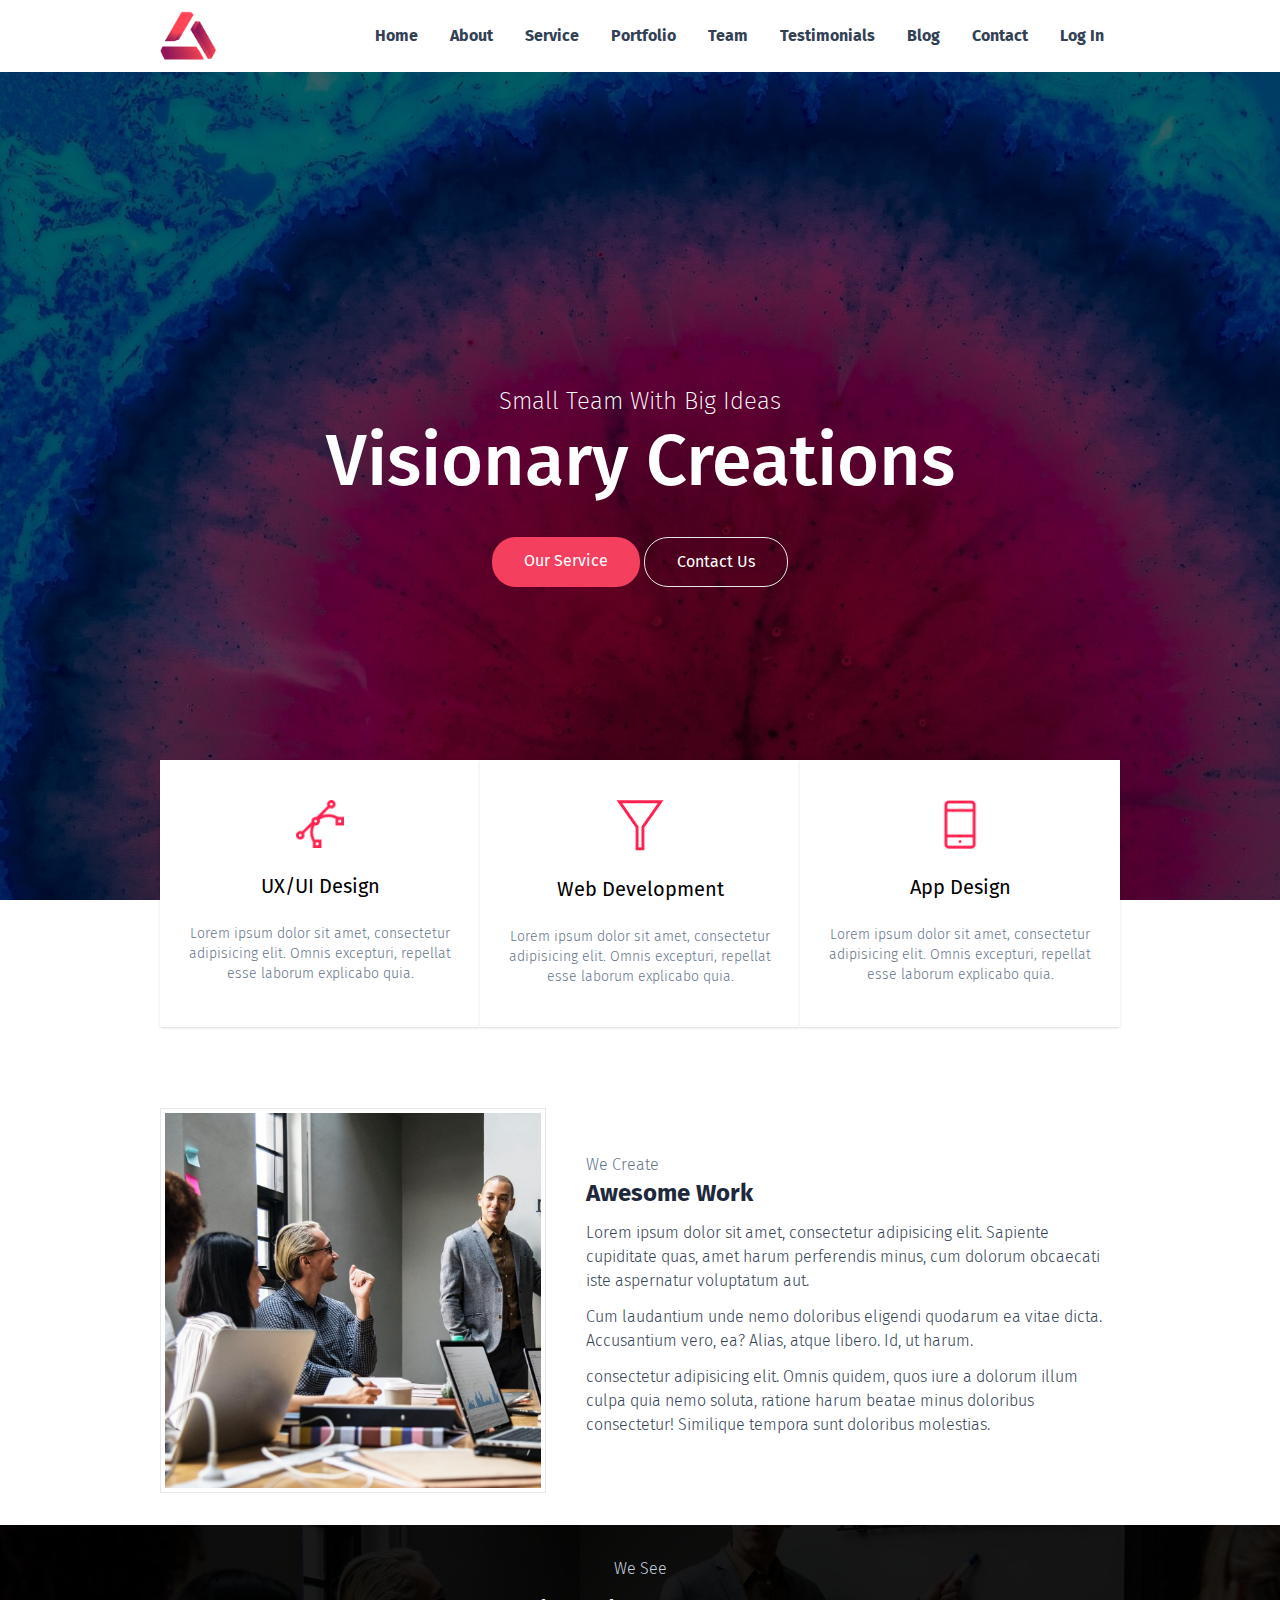
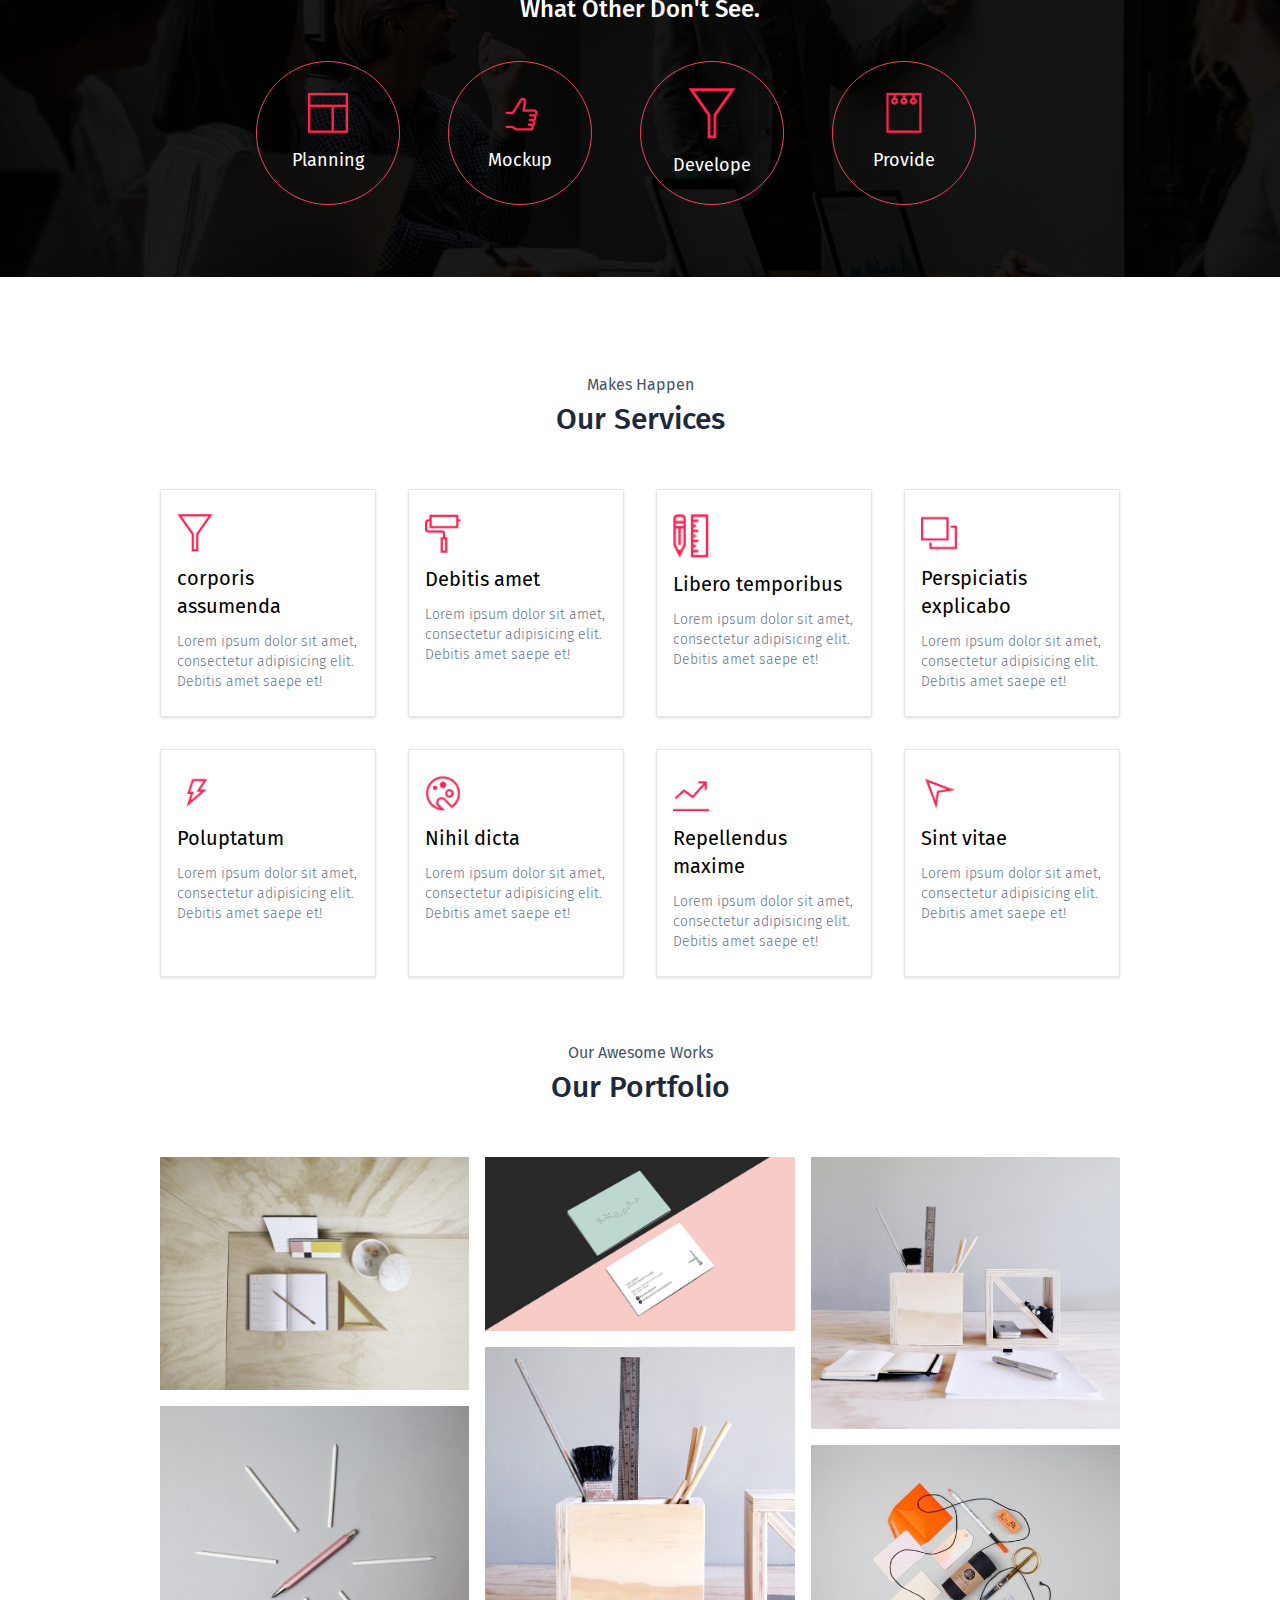
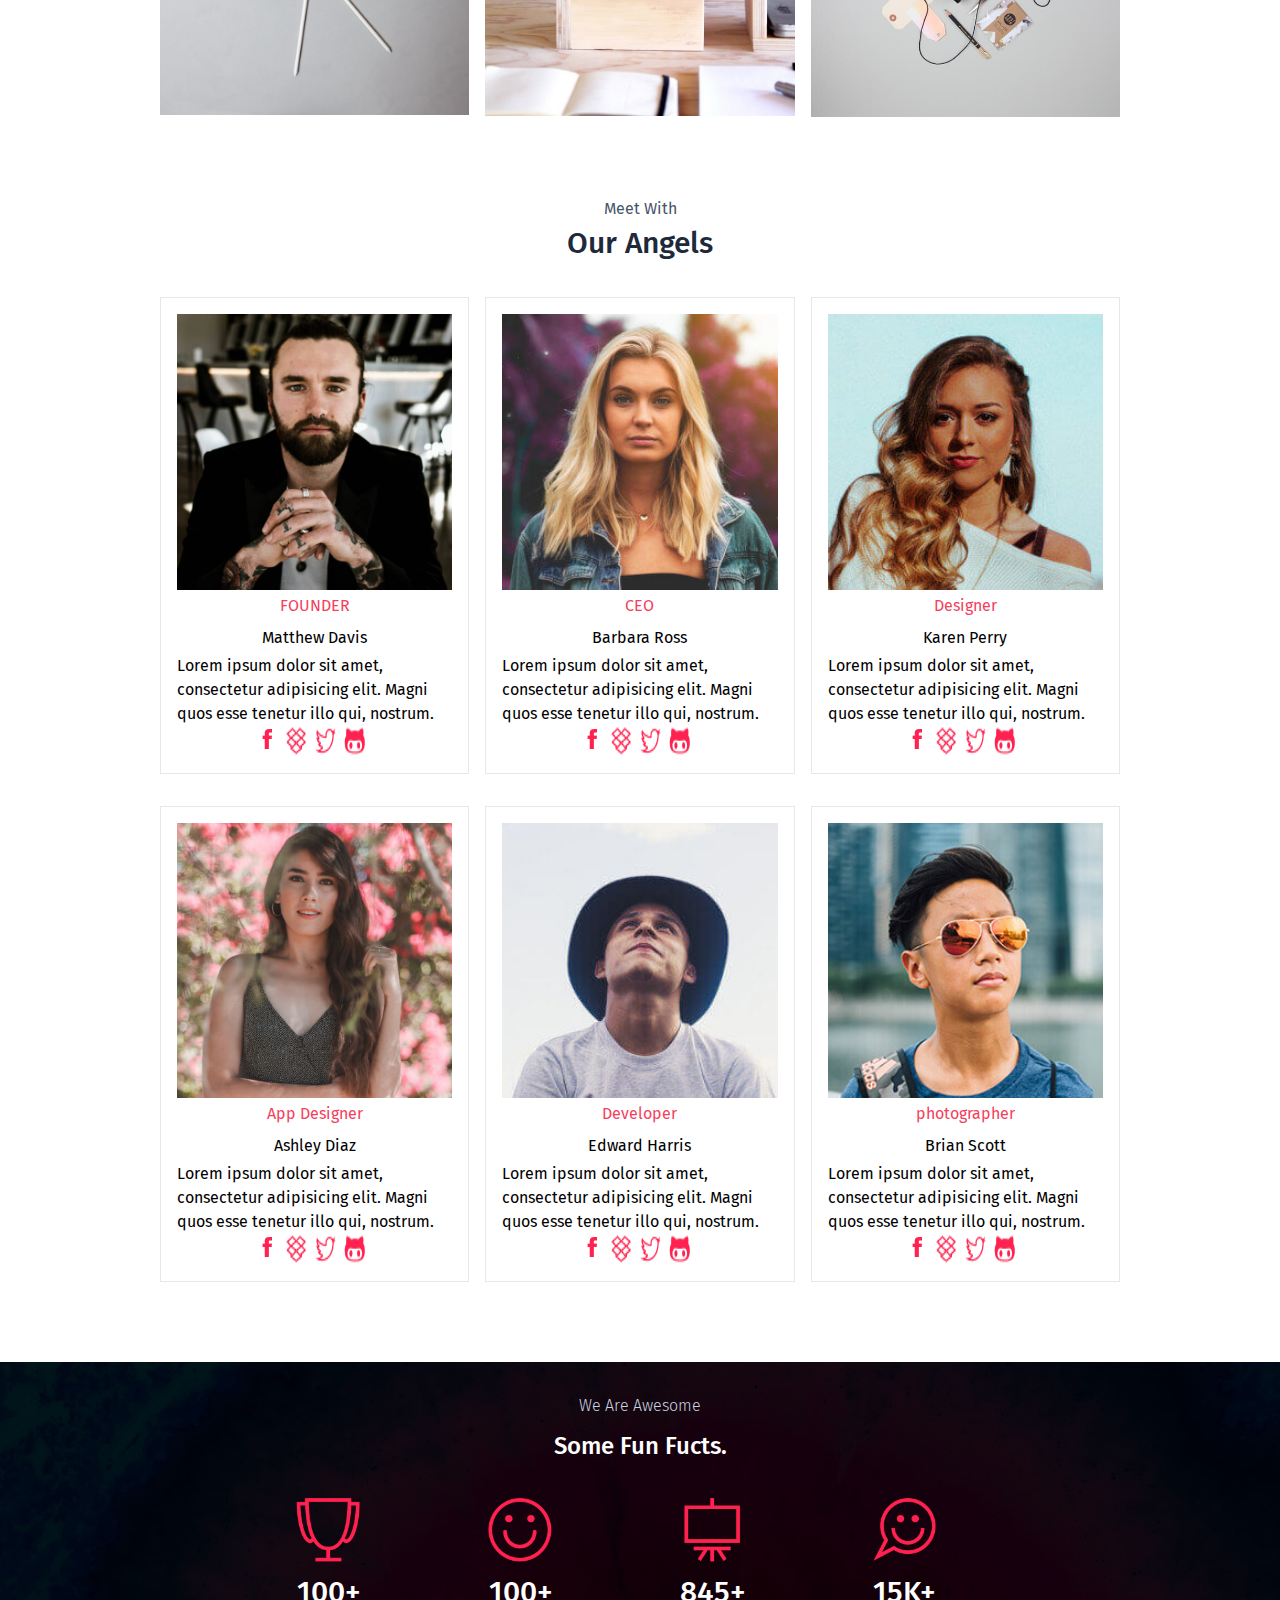
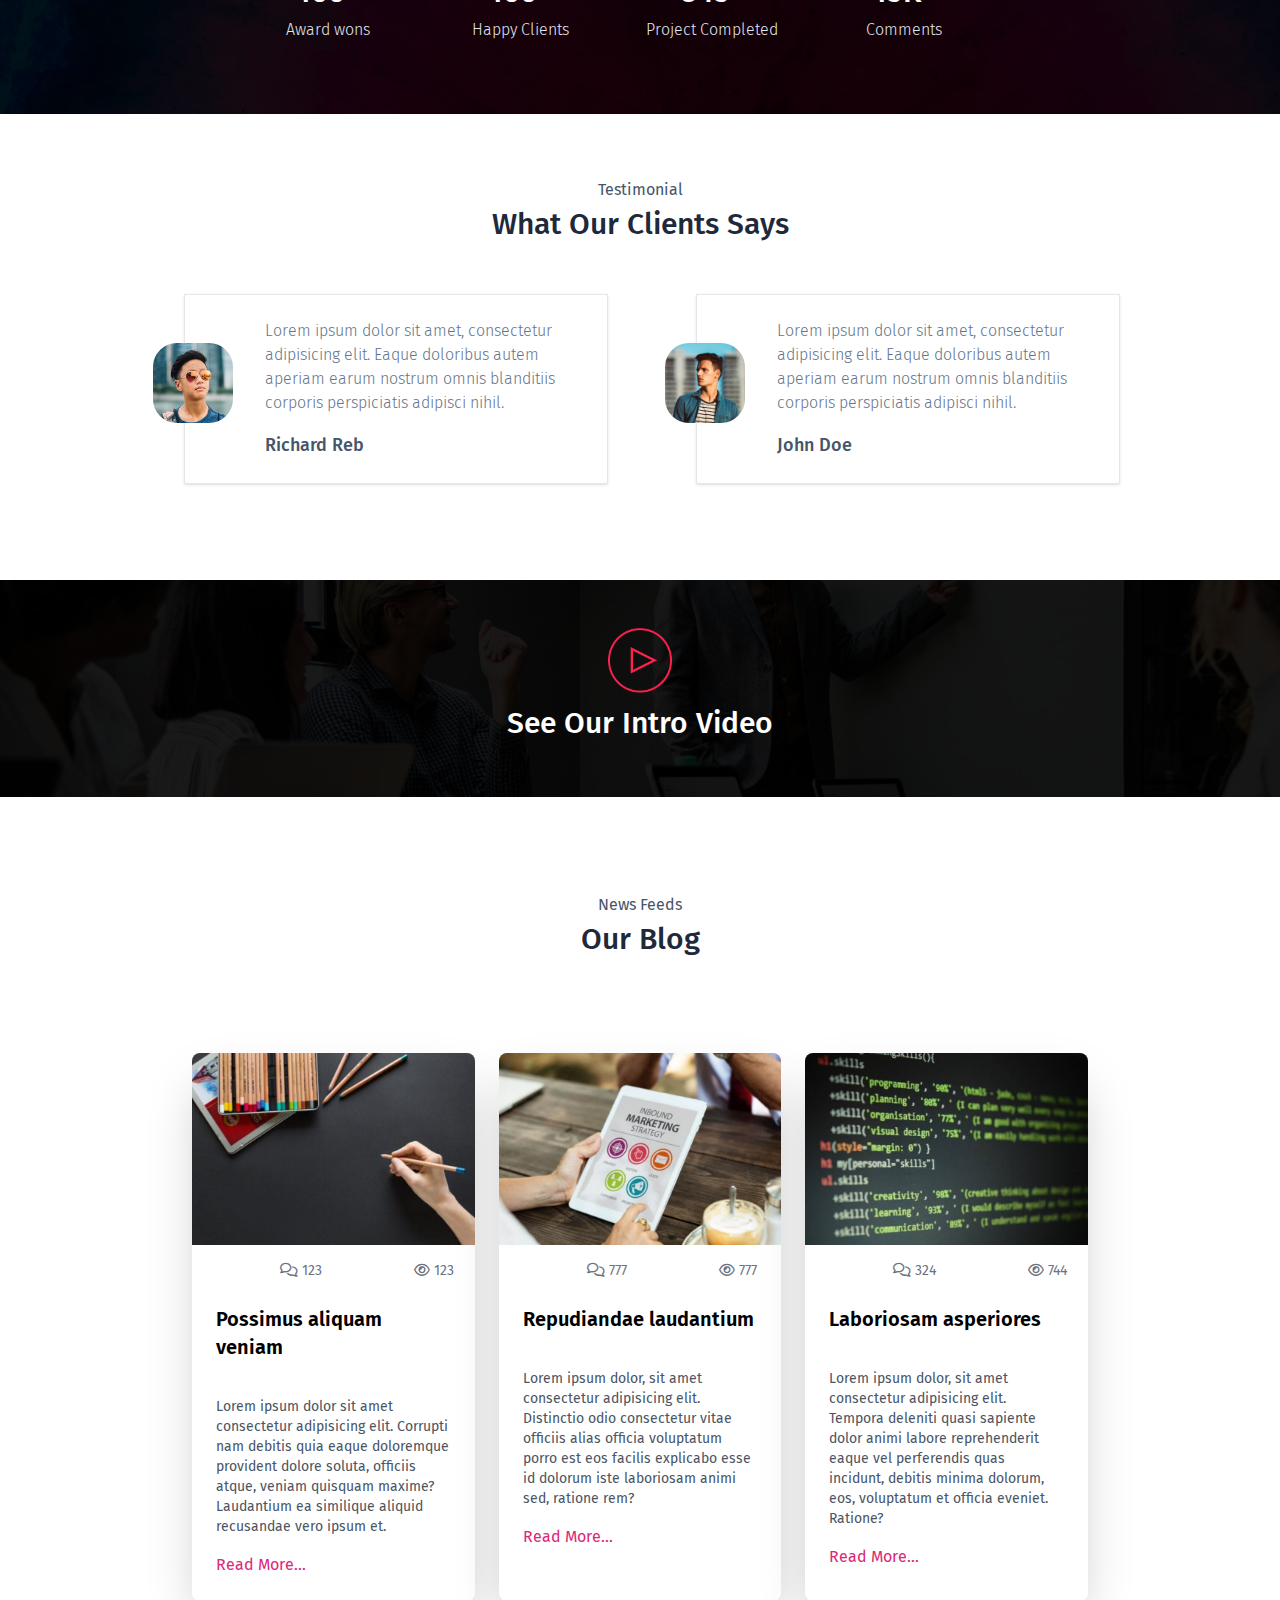
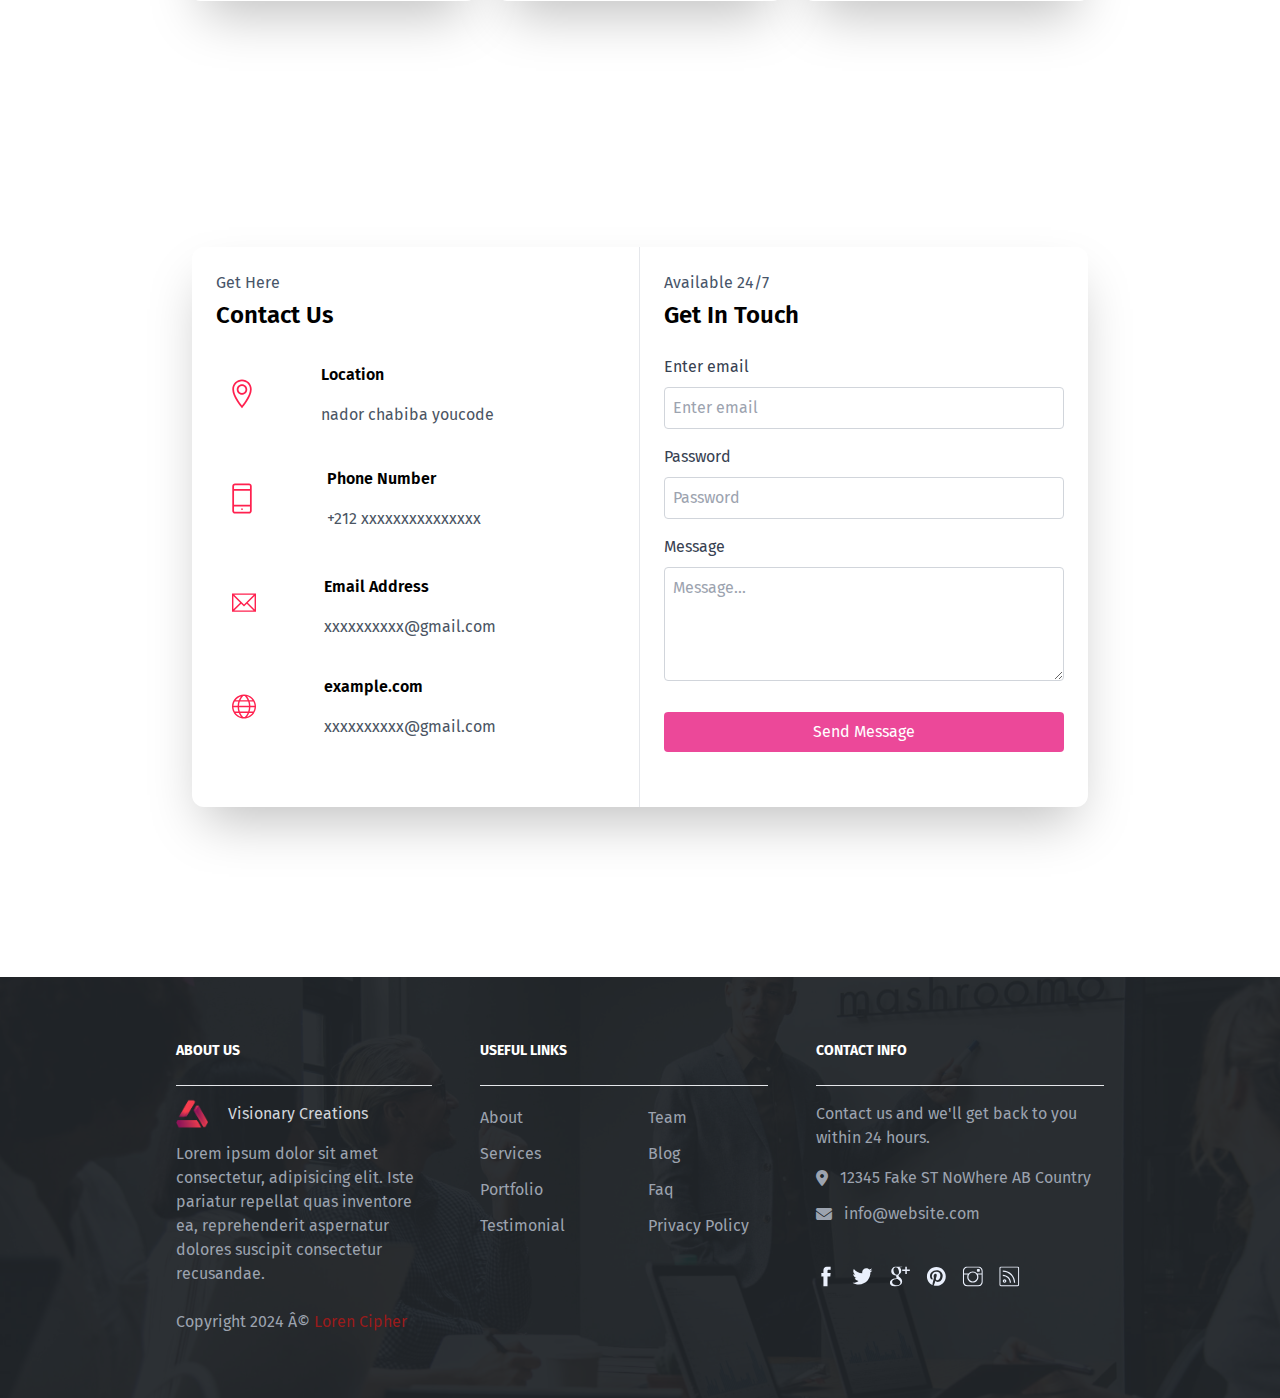
==== commit 706b7fbf: "edit nav add login" ====
--- a/index.html
+++ b/index.html
@@ -15,6 +15,12 @@
     <!-- google ffonts -->
     <link rel="preconnect" href="https://fonts.googleapis.com">
     <link rel="preconnect" href="https://fonts.gstatic.com" crossorigin>
+    <style>
+        body{
+            scroll-behavior: smooth;
+            overflow-y: scroll;
+        }
+    </style>
     <link href="https://fonts.googleapis.com/css2?family=Fira+Sans:ital,wght@0,100;0,200;0,300;0,400;0,500;0,600;0,700;0,800;0,900;1,100;1,200;1,300;1,400;1,500;1,600;1,700;1,800;1,900&display=swap" rel="stylesheet">
 </head>
 <body class="body">
@@ -30,14 +36,15 @@
             </div>
             <ul class="navbar z-9 fixed bg-opacity-90 bg-black lg:bg-white justify-center top-0 h-screen right-0 flex items-center flex-col w-full list-none hidden lg:flex lg:static lg:h-fit lg:flex-row lg:items-center ">
                
-                <li><a href="#home" class="font-bold no-underline lg:text-slate-700 mb-2 px-4 inline-block  text-white hover:text-rose-500 lg:mb-0">Home</a></li>
-                <li><a href="#about" class="font-bold no-underline lg:text-slate-700 mb-2 px-4 inline-block  text-white hover:text-rose-500 lg:mb-0">About</a></li>
-                <li><a href="#service" class="font-bold no-underline lg:text-slate-700 mb-2 px-4 inline-block  text-white hover:text-rose-500 lg:mb-0">Service</a></li>
-                <li><a href="#portfolio" class="font-bold no-underline lg:text-slate-700 mb-2 px-4 inline-block  text-white hover:text-rose-500 lg:mb-0">Portfolio</a></li>
-                <li><a href="#team" class="font-bold no-underline lg:text-slate-700 mb-2 px-4 inline-block  text-white hover:text-rose-500 lg:mb-0">Team</a></li>
-                <li><a href="#testimonials" class="font-bold no-underline lg:text-slate-700 mb-2 px-4 inline-block  text-white hover:text-rose-500 lg:mb-0">Testimonials</a></li>
-                <li><a href="#blog" class="font-bold no-underline lg:text-slate-700 mb-2 px-4 inline-block  text-white hover:text-rose-500 lg:mb-0">Blog</a></li>
-                <li><a href="#contact" class="font-bold no-underline lg:text-slate-700 mb-2 px-4 inline-block  text-white hover:text-rose-500 lg:mb-0">Contact</a></li>
+                <li><a  class="home font-bold cursor-pointer no-underline lg:text-slate-700 mb-2 px-4 inline-block  text-white hover:text-rose-500 lg:mb-0">Home</a></li>
+                <li><a  class="about font-bold cursor-pointer no-underline lg:text-slate-700 mb-2 px-4 inline-block  text-white hover:text-rose-500 lg:mb-0">About</a></li>
+                <li><a class="service font-bold cursor-pointer no-underline lg:text-slate-700 mb-2 px-4 inline-block  text-white hover:text-rose-500 lg:mb-0">Service</a></li>
+                <li><a class="portfolio font-bold cursor-pointer no-underline lg:text-slate-700 mb-2 px-4 inline-block  text-white hover:text-rose-500 lg:mb-0">Portfolio</a></li>
+                <li><a class="team font-bold cursor-pointer no-underline lg:text-slate-700 mb-2 px-4 inline-block  text-white hover:text-rose-500 lg:mb-0">Team</a></li>
+                <li><a  class="testimonials font-bold cursor-pointer no-underline lg:text-slate-700 mb-2 px-4 inline-block  text-white hover:text-rose-500 lg:mb-0">Testimonials</a></li>
+                <li><a  class=" blog font-bold cursor-pointer no-underline lg:text-slate-700 mb-2 px-4 inline-block  text-white hover:text-rose-500 lg:mb-0">Blog</a></li>
+                <li><a  class="contact font-bold cursor-pointer no-underline lg:text-slate-700 mb-2 px-4 inline-block  text-white hover:text-rose-500 lg:mb-0">Contact</a></li>
+                <li><a  class="login font-bold cursor-pointer no-underline lg:text-slate-700 mb-2 px-4 inline-block  text-white hover:text-rose-500 lg:mb-0">Log In</a></li>
             </ul>
            </nav>
         </header>
@@ -491,12 +498,12 @@
    </div>
   </div>
        </div>
-       <!-- iframe youtube video -->
-       <div class="intro-video absolute top-0 bottom-0 right-0 left-0 w-full h-full bg-black opacity-80 flex justify-center items-center  hidden">
-        <iframe src="https://www.youtube.com/embed/XQaHAAXIVg8" class=" w-full h-60 px-4 md:w-1/2 md:h-1/2" frameborder="0"></iframe>
-    </div>
+      
    </section>
- 
+  <!-- iframe youtube video -->
+  <div class="intro-video fixed top-0 bottom-0 right-0 left-0 w-screen h-full bg-black opacity-80 flex justify-center items-center  hidden">
+    <iframe src="https://www.youtube.com/embed/XQaHAAXIVg8" class=" w-full h-60 px-4 md:w-1/2 md:h-1/2" frameborder="0"></iframe>
+</div>
     <!-- blog -->
     <section id="blog" class="container mx-auto p-8  max-md:justify-center">
 
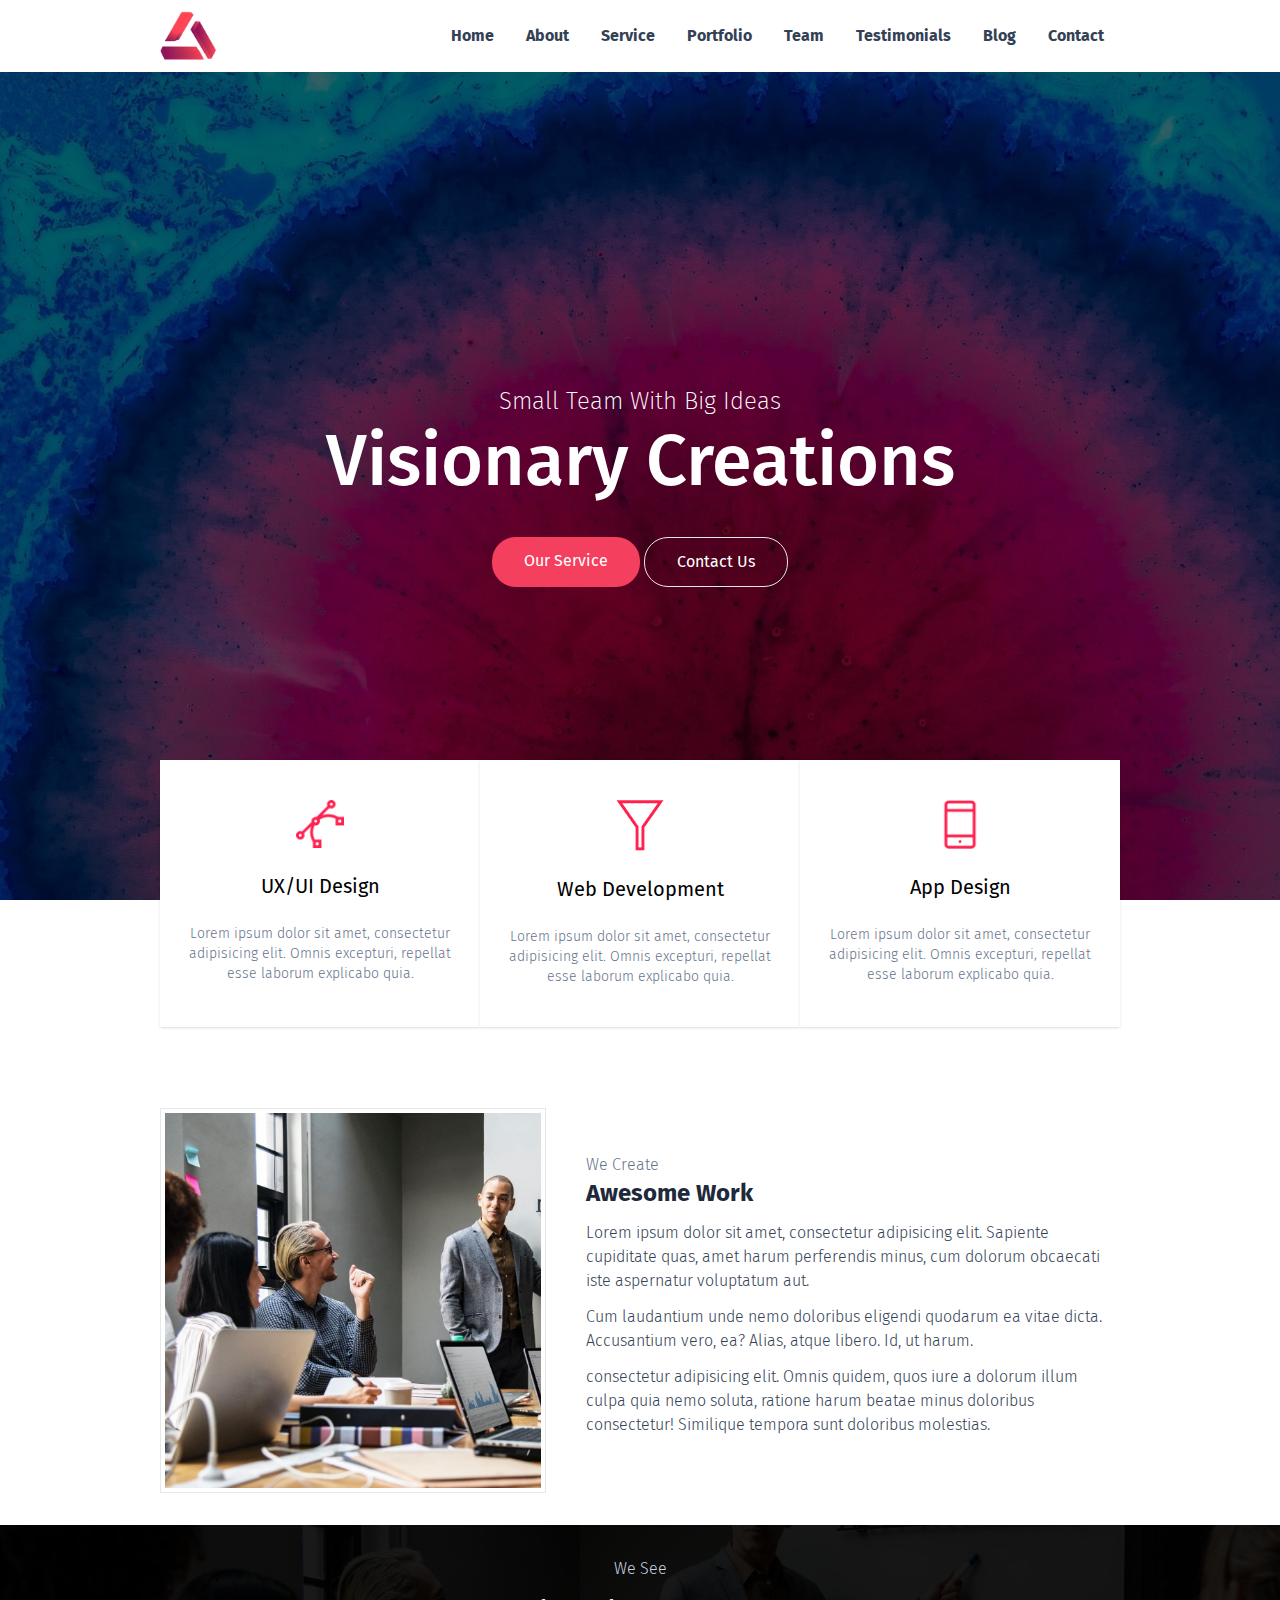
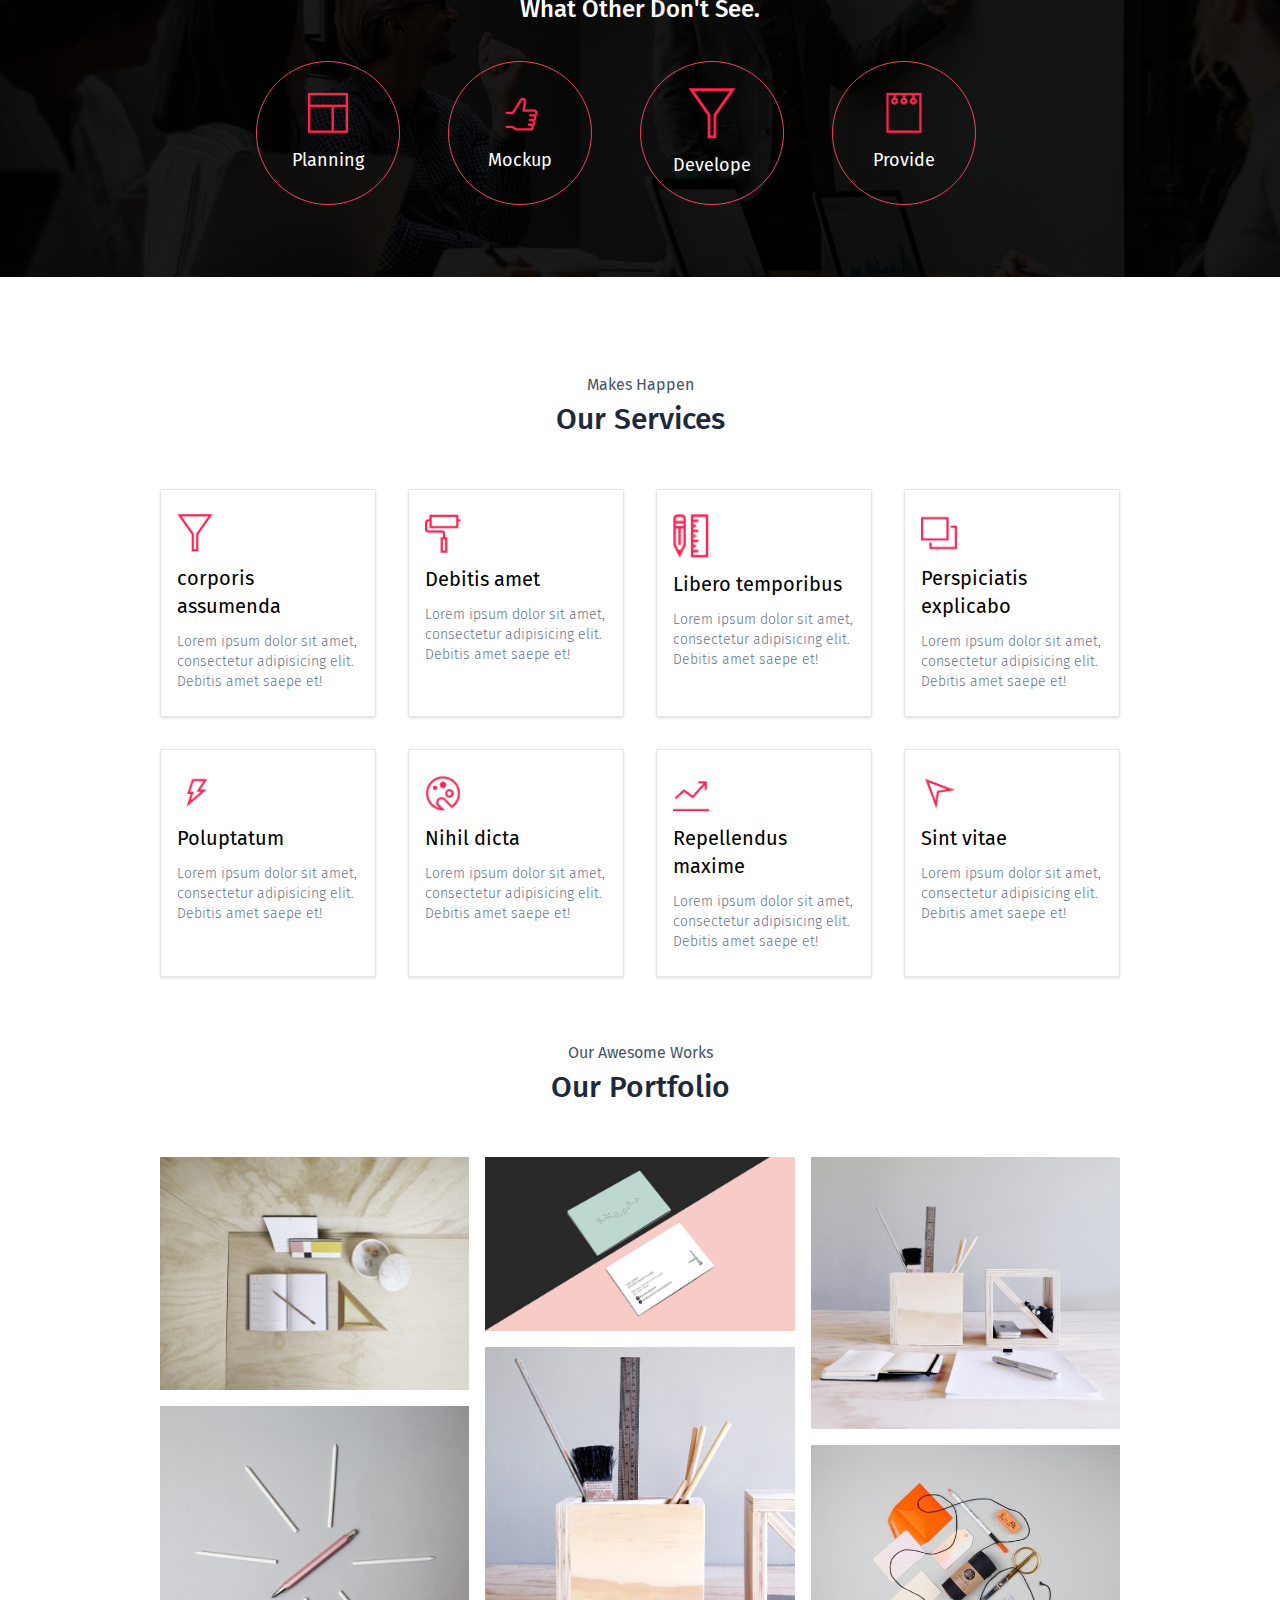
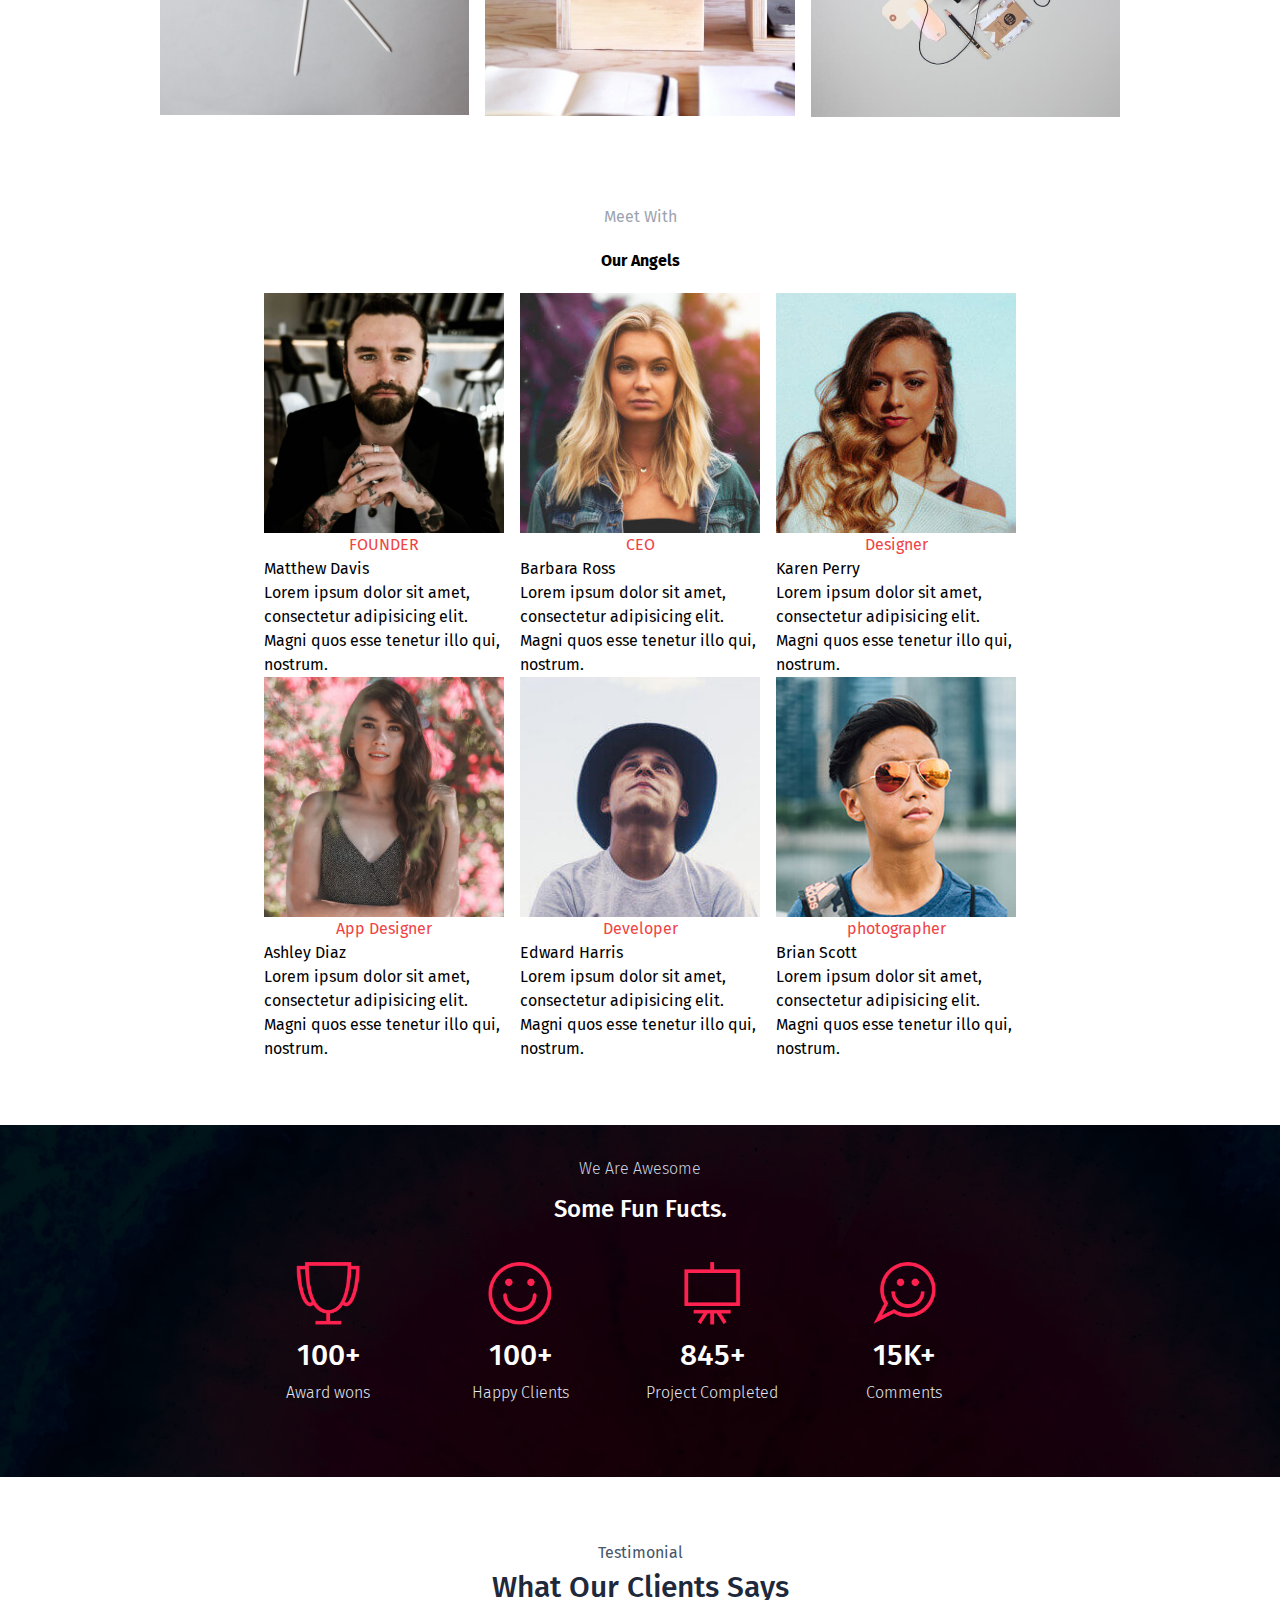
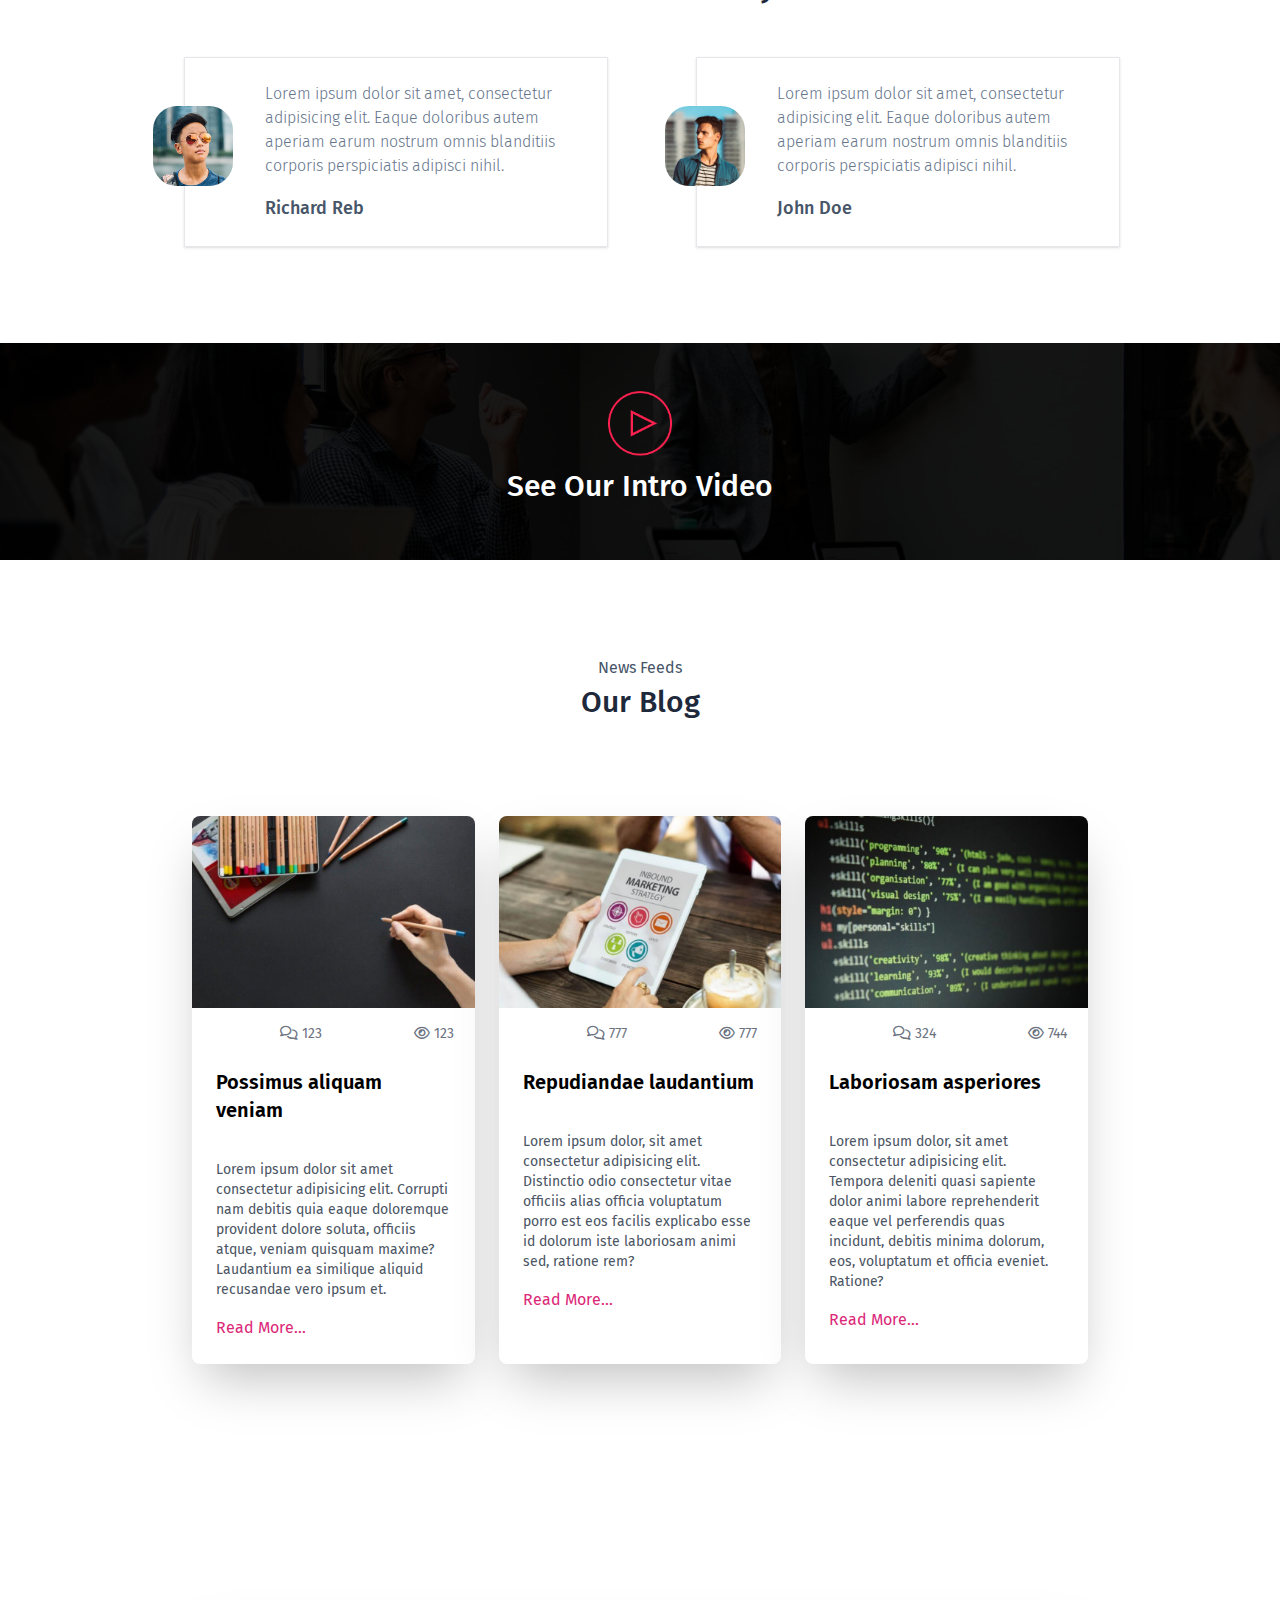
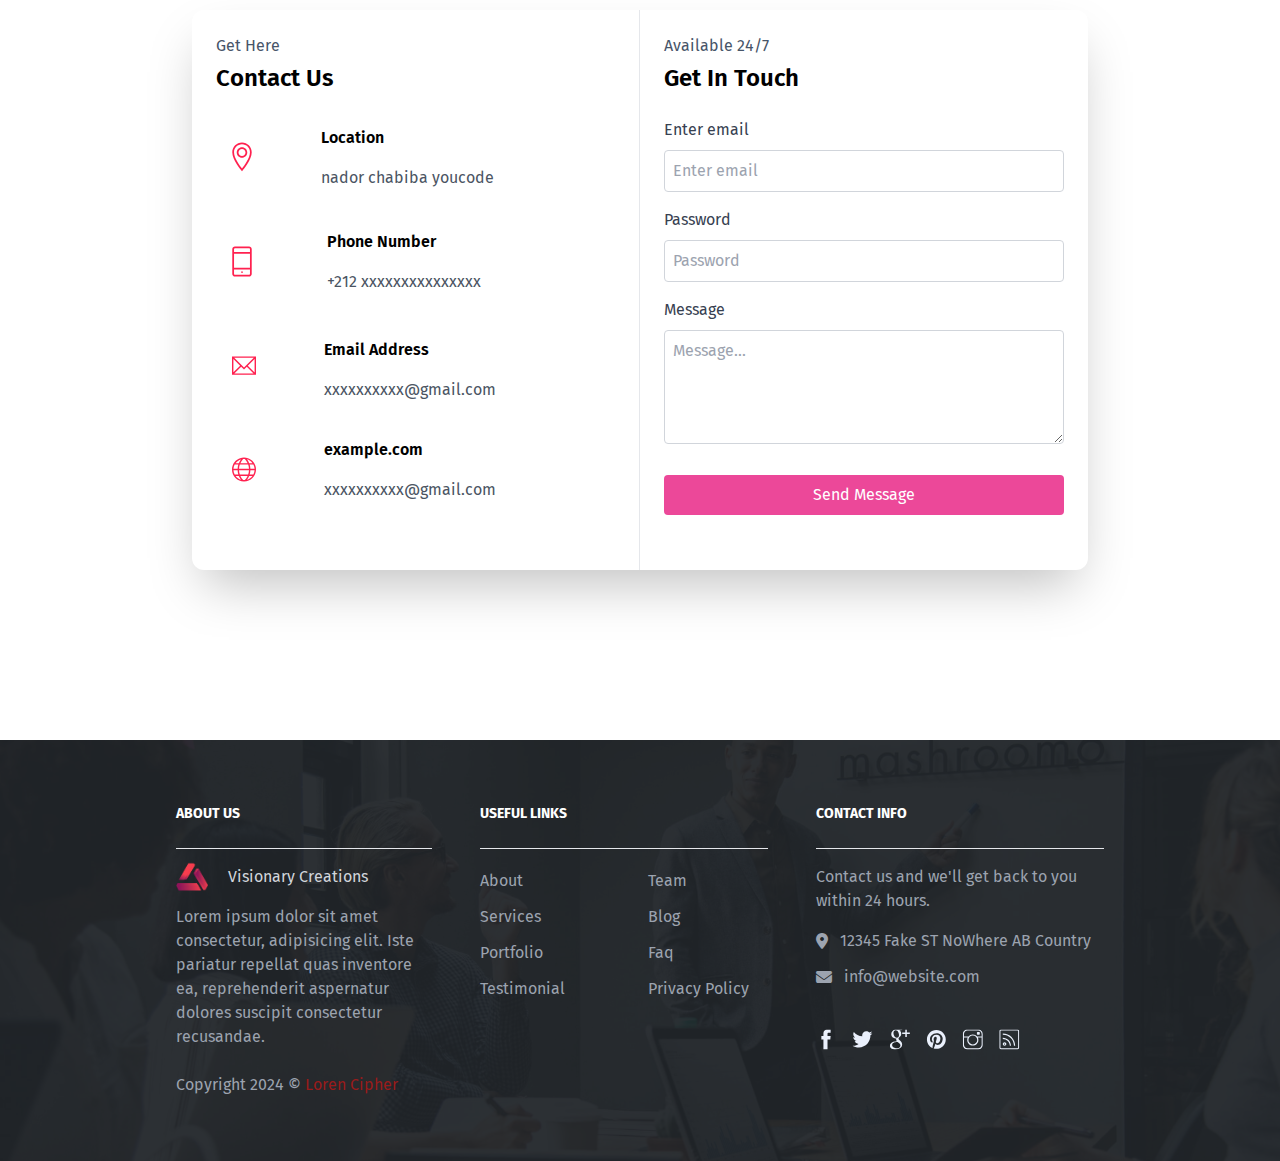
==== commit 0cd74896: "VC-3" ====
--- a/index.html
+++ b/index.html
@@ -15,15 +15,9 @@
     <!-- google ffonts -->
     <link rel="preconnect" href="https://fonts.googleapis.com">
     <link rel="preconnect" href="https://fonts.gstatic.com" crossorigin>
-    <style>
-        body{
-            scroll-behavior: smooth;
-            overflow-y: scroll;
-        }
-    </style>
     <link href="https://fonts.googleapis.com/css2?family=Fira+Sans:ital,wght@0,100;0,200;0,300;0,400;0,500;0,600;0,700;0,800;0,900;1,100;1,200;1,300;1,400;1,500;1,600;1,700;1,800;1,900&display=swap" rel="stylesheet">
 </head>
-<body class="body">
+<body>
     <section id="home" class="home bg-[url('imgs/header.jpg')]  h-screen bg-cover bg-center">
         <div class="bg-opacity-60 bg-black w-full h-screen flex flex-col">
         <header class="z-5 px-3 lg:px-40 bg-white flex justify-between items-center w-full py-2">
@@ -36,15 +30,14 @@
             </div>
             <ul class="navbar z-9 fixed bg-opacity-90 bg-black lg:bg-white justify-center top-0 h-screen right-0 flex items-center flex-col w-full list-none hidden lg:flex lg:static lg:h-fit lg:flex-row lg:items-center ">
                
-                <li><a  class="home font-bold cursor-pointer no-underline lg:text-slate-700 mb-2 px-4 inline-block  text-white hover:text-rose-500 lg:mb-0">Home</a></li>
-                <li><a  class="about font-bold cursor-pointer no-underline lg:text-slate-700 mb-2 px-4 inline-block  text-white hover:text-rose-500 lg:mb-0">About</a></li>
-                <li><a class="service font-bold cursor-pointer no-underline lg:text-slate-700 mb-2 px-4 inline-block  text-white hover:text-rose-500 lg:mb-0">Service</a></li>
-                <li><a class="portfolio font-bold cursor-pointer no-underline lg:text-slate-700 mb-2 px-4 inline-block  text-white hover:text-rose-500 lg:mb-0">Portfolio</a></li>
-                <li><a class="team font-bold cursor-pointer no-underline lg:text-slate-700 mb-2 px-4 inline-block  text-white hover:text-rose-500 lg:mb-0">Team</a></li>
-                <li><a  class="testimonials font-bold cursor-pointer no-underline lg:text-slate-700 mb-2 px-4 inline-block  text-white hover:text-rose-500 lg:mb-0">Testimonials</a></li>
-                <li><a  class=" blog font-bold cursor-pointer no-underline lg:text-slate-700 mb-2 px-4 inline-block  text-white hover:text-rose-500 lg:mb-0">Blog</a></li>
-                <li><a  class="contact font-bold cursor-pointer no-underline lg:text-slate-700 mb-2 px-4 inline-block  text-white hover:text-rose-500 lg:mb-0">Contact</a></li>
-                <li><a  class="login font-bold cursor-pointer no-underline lg:text-slate-700 mb-2 px-4 inline-block  text-white hover:text-rose-500 lg:mb-0">Log In</a></li>
+                <li><a href="#home" class="font-bold no-underline lg:text-slate-700 mb-2 px-4 inline-block  text-white hover:text-rose-500 lg:mb-0">Home</a></li>
+                <li><a href="#about" class="font-bold no-underline lg:text-slate-700 mb-2 px-4 inline-block  text-white hover:text-rose-500 lg:mb-0">About</a></li>
+                <li><a href="#service" class="font-bold no-underline lg:text-slate-700 mb-2 px-4 inline-block  text-white hover:text-rose-500 lg:mb-0">Service</a></li>
+                <li><a href="#portfolio" class="font-bold no-underline lg:text-slate-700 mb-2 px-4 inline-block  text-white hover:text-rose-500 lg:mb-0">Portfolio</a></li>
+                <li><a href="#team" class="font-bold no-underline lg:text-slate-700 mb-2 px-4 inline-block  text-white hover:text-rose-500 lg:mb-0">Team</a></li>
+                <li><a href="#testimonials" class="font-bold no-underline lg:text-slate-700 mb-2 px-4 inline-block  text-white hover:text-rose-500 lg:mb-0">Testimonials</a></li>
+                <li><a href="#blog" class="font-bold no-underline lg:text-slate-700 mb-2 px-4 inline-block  text-white hover:text-rose-500 lg:mb-0">Blog</a></li>
+                <li><a href="#contact" class="font-bold no-underline lg:text-slate-700 mb-2 px-4 inline-block  text-white hover:text-rose-500 lg:mb-0">Contact</a></li>
             </ul>
            </nav>
         </header>
@@ -239,168 +232,95 @@
     <div class="portfolio_section w-full flex justify-center">
       <div class="images flex justify-center gap-4 w-full flex-col md:flex-row md:w-full px-4 md:px-40">
         <div class="flex flex-col gap-4">
-            <!-- folio1 -->
           <div class="relative group">
             <img src="imgs/folio-1.jpg" alt="" class="w-full transition-transform duration-300">
             <div class="absolute inset-0 bg-red-600 bg-opacity-80 opacity-0 group-hover:opacity-100 flex items-center justify-center transition-opacity duration-300">
-                <div class="anim flex flex-col">
-                    <span class="text-white text-xl hidden group-hover:block">Project Title</span>
-              <div class="icon flex justify-center">
-                <i class="fa-solid fa-magnifying-glass text-white inline-block p-3 border border-white rounded-full m-2 hover:bg-white hover:text-rose-500"></i>
-                <i class="fa-solid fa-link text-white inline-block p-3 border border-white rounded-full m-2 hover:bg-white hover:text-rose-500"></i>
-              </div>
-            </div>
-          </div>
+              <span class="text-white text-xl hidden group-hover:block">Project Title</span>
+            </div>
           </div>
           <div class="relative group">
             <img src="imgs/folio-2.jpg" alt="" class="w-full transition-transform duration-300">
             <div class="absolute inset-0 bg-red-600 bg-opacity-80 opacity-0 group-hover:opacity-100 flex items-center justify-center transition-opacity duration-300">
-                <div class="anim flex flex-col">
-                    <span class="text-white text-xl hidden group-hover:block">Project Title</span>
-              <div class="icon flex justify-center">
-                <i class="fa-solid fa-magnifying-glass text-white inline-block p-3 border border-white rounded-full m-2 hover:bg-white hover:text-rose-500"></i>
-                <i class="fa-solid fa-link text-white inline-block p-3 border border-white rounded-full m-2 hover:bg-white hover:text-rose-500"></i>
-              </div>
+              <span class="text-white text-xl hidden group-hover:block">Project Title</span>
             </div>
           </div>
-        </div>
         </div>
   
         <div class="flex flex-col gap-4">
           <div class="relative group">
             <img src="imgs/folio-3.jpg" alt="" class="w-full transition-transform duration-300">
             <div class="absolute inset-0 bg-red-600 bg-opacity-80 opacity-0 group-hover:opacity-100 flex items-center justify-center transition-opacity duration-300">
-              <div class="anim flex flex-col">
               <span class="text-white text-xl hidden group-hover:block">Project Title</span>
-              <div class="icon flex justify-center">
-                <i class="fa-solid fa-magnifying-glass text-white inline-block p-3 border border-white rounded-full m-2 hover:bg-white hover:text-rose-500"></i>
-                <i class="fa-solid fa-link text-white inline-block p-3 border border-white rounded-full m-2 hover:bg-white hover:text-rose-500"></i>
-              </div>
-            </div>
             </div>
           </div>
           <div class="relative group">
             <img src="imgs/folio-4.jpg" alt="" class="w-full transition-transform duration-300">
             <div class="absolute inset-0 bg-red-600 bg-opacity-80 opacity-0 group-hover:opacity-100 flex items-center justify-center transition-opacity duration-300">
-                <div class="anim flex flex-col">
-                     <span class="text-white text-xl hidden group-hover:block">Project Title</span>
-              <div class="icon flex justify-center">
-                <i class="fa-solid fa-magnifying-glass text-white inline-block p-3 border border-white rounded-full m-2 hover:bg-white hover:text-rose-500"></i>
-                <i class="fa-solid fa-link text-white inline-block p-3 border border-white rounded-full m-2 hover:bg-white hover:text-rose-500"></i>
-              </div>
+              <span class="text-white text-xl hidden group-hover:block">Project Title</span>
             </div>
           </div>
-        </div>
         </div>
   
         <div class="flex flex-col gap-4">
           <div class="relative group">
             <img src="imgs/folio-5.jpg" alt="" class="w-full transition-transform duration-300">
             <div class="absolute inset-0 bg-red-600 bg-opacity-80 opacity-0 group-hover:opacity-100 flex items-center justify-center transition-opacity duration-300">
-                <div class="anim flex flex-col">
-                     <span class="text-white text-xl hidden group-hover:block">Project Title</span>
-              <div class="icon flex justify-center">
-                <i class="fa-solid fa-magnifying-glass text-white inline-block p-3 border border-white rounded-full m-2 hover:bg-white hover:text-rose-500"></i>
-                <i class="fa-solid fa-link text-white inline-block p-3 border border-white rounded-full m-2 hover:bg-white hover:text-rose-500"></i>
-              </div>
-            </div>
-          </div>
+              <span class="text-white text-xl hidden group-hover:block">Project Title</span>
+            </div>
           </div>
           <div class="relative group">
             <img src="imgs/folio-6.jpg" alt="" class="w-full transition-transform duration-300">
             <div class="absolute inset-0 bg-red-600 bg-opacity-80 opacity-0 group-hover:opacity-100 flex items-center justify-center transition-opacity duration-300">
-                <div class="anim flex flex-col">
-                      <span class="text-white text-xl hidden group-hover:block">Project Title</span>
-                      <div class="icon flex justify-center">
-                        <i class="fa-solid fa-magnifying-glass text-white inline-block p-3 border border-white rounded-full m-2 hover:bg-white hover:text-rose-500"></i>
-                        <i class="fa-solid fa-link text-white inline-block p-3 border border-white rounded-full m-2 hover:bg-white hover:text-rose-500"></i>
-                      </div>
+              <span class="text-white text-xl hidden group-hover:block">Project Title</span>
             </div>
           </div>
         </div>
       </div>
     </div>
-  </div>
   </div>
     <!--team-->
     <div id="team" class="container team mt-4 py-8 ">
-    <p class="text-slate-600 block capitalize  pb-1 text-center">Meet With</p>
-    <h1 class="text-slate-800 capitalize text-3xl font-medium pb-5 text-center">Our Angels</h1>
-   <div class="1ere ligne flex flex-col items-center  lg:px-40 gap-4 md:flex-row justify-center ">
- <div class="FOUNDER w-60 border p-4 my-4 w-full">
+    <p class="text-gray-400 text-center my-2">Meet With</p>
+    <h1 class="text-center font-bold my-5">Our Angels</h1>
+   <div class="1ere ligne flex gap-4 justify-center">
+ <div class="FOUNDER w-60 ">
         <img src="imgs/avatar.jpg" alt="davis">
-        <p class="text-rose-500 text-center p-1">FOUNDER</p>
-        <h2 class="text-center p-1">Matthew Davis</h2>
+        <p class="text-red-500 text-center">FOUNDER</p>
+        <h2>Matthew Davis</h2>
         <p>Lorem ipsum dolor sit amet, consectetur adipisicing elit. Magni quos esse tenetur illo  qui, nostrum.</p>
-        <div class="icons flex justify-center">
-<img src="imgs/t/Link.png" alt="facebook" class="inline-block mr-2" >
-<img src="imgs/t/Icon-1.png" alt=""class="inline-block mr-2">
-<img src="imgs/t/Icon-2.png" alt="fk"class="inline-block mr-2">
-<img src="imgs/t/Icon.png" alt="k"class="inline-block mr-2">
-        </div>
-    </div>
-    <div class="CEO  border w-full p-4 my-4 "> 
-        <img src="imgs/avatar-1.jpg" class="w-full" alt="Barbara Ross">
-        <p class="text-rose-500 text-center p-1">CEO</p>
-        <h2 class="text-center p-1">Barbara Ross</h2>
+    </div>
+    <div class="CEO w-60 ">
+        <img src="imgs/avatar-1.jpg" alt="Barbara Ross">
+        <p class="text-red-500 text-center">CEO</p>
+        <h2>Barbara Ross</h2>
         <p>Lorem ipsum dolor sit amet, consectetur adipisicing elit. Magni quos esse tenetur illo  qui, nostrum.</p>
-        <div class="icons flex justify-center">
-            <img src="imgs/t/Link.png" alt="facebook" class="inline-block mr-2" >
-            <img src="imgs/t/Icon-1.png" alt=""class="inline-block mr-2">
-            <img src="imgs/t/Icon-2.png" alt="fk"class="inline-block mr-2">
-            <img src="imgs/t/Icon.png" alt="k"class="inline-block mr-2">
-                    </div>
-    </div>
-    <div class="Designer  border p-4 my-4 w-full">
-        <img src="imgs/avatar-2.jpg" class="w-full" alt="Karen Perry">
-        <p class="text-rose-500 text-center p-1">Designer</p>
-        <h2 class="text-center p-1">Karen Perry</h2>
+    </div>
+    <div class="Designer w-60 ">
+        <img src="imgs/avatar-2.jpg" alt="Karen Perry">
+        <p class="text-red-500 text-center">Designer</p>
+        <h2>Karen Perry</h2>
         <p>Lorem ipsum dolor sit amet, consectetur adipisicing elit. Magni quos esse tenetur illo  qui, nostrum.</p>
-        <div class="icons flex justify-center">
-            <img src="imgs/t/Link.png" alt="facebook" class="inline-block mr-2" >
-            <img src="imgs/t/Icon-1.png" alt=""class="inline-block mr-2">
-            <img src="imgs/t/Icon-2.png" alt="fk"class="inline-block mr-2">
-            <img src="imgs/t/Icon.png" alt="k"class="inline-block mr-2">
-                    </div>
     </div>
 </div>
-<div class="2eme ligne flex flex-col items-center  lg:px-40 gap-4 md:flex-row justify-center">
-
-    <div class="App Designer  border p-4 my-4 w-full">
-        <img src="imgs/avatar-3.jpg"  class="w-full" alt="Ashley Diaz">
-        <p class="text-rose-500 text-center p-1">App Designer</p>
-        <h2 class="text-center p-1">Ashley Diaz</h2>
+<div class="2eme ligne flex gap-4 flex justify-center">
+
+    <div class="App Designer w-60 ">
+        <img src="imgs/avatar-3.jpg" alt="Ashley Diaz">
+        <p class="text-red-500 text-center">App Designer</p>
+        <h2>Ashley Diaz</h2>
         <p>Lorem ipsum dolor sit amet, consectetur adipisicing elit. Magni quos esse tenetur illo  qui, nostrum.</p>
-        <div class="icons flex justify-center">
-            <img src="imgs/t/Link.png" alt="facebook" class="inline-block mr-2" >
-            <img src="imgs/t/Icon-1.png" alt=""class="inline-block mr-2">
-            <img src="imgs/t/Icon-2.png" alt="fk"class="inline-block mr-2">
-            <img src="imgs/t/Icon.png" alt="k"class="inline-block mr-2">
-                    </div>
-    </div>
-    <div class="Developer border p-4 my-4 w-full">
-        <img src="imgs/avatar-4.jpg" class="w-full" alt="Edward Harris">
-        <p class="text-rose-500 text-center p-1">Developer</p>
-        <h2 class="text-center p-1">Edward Harris</h2>
+    </div>
+    <div class="Developer w-60 ">
+        <img src="imgs/avatar-4.jpg" alt="Edward Harris">
+        <p class="text-red-500 text-center">Developer</p>
+        <h2>Edward Harris</h2>
         <p>Lorem ipsum dolor sit amet, consectetur adipisicing elit. Magni quos esse tenetur illo  qui, nostrum.</p>
-        <div class="icons flex justify-center">
-            <img src="imgs/t/Link.png" alt="facebook" class="inline-block mr-2" >
-            <img src="imgs/t/Icon-1.png" alt=""class="inline-block mr-2">
-            <img src="imgs/t/Icon-2.png" alt="fk"class="inline-block mr-2">
-            <img src="imgs/t/Icon.png" alt="k"class="inline-block mr-2">
-                    </div>
-    </div>
-    <div class="photographer  border p-4 my-4 w-full">
-        <img src="imgs/avatar-5.jpg" class="w-full" alt="Brian Scott">
-        <p class="text-rose-500 text-center p-1">photographer</p>
-        <h2 class="text-center p-1">Brian Scott</h2>
+    </div>
+    <div class="photographer w-60 ">
+        <img src="imgs/avatar-5.jpg" alt="Brian Scott">
+        <p class="text-red-500 text-center">photographer</p>
+        <h2>Brian Scott</h2>
         <p>Lorem ipsum dolor sit amet, consectetur adipisicing elit. Magni quos esse tenetur illo  qui, nostrum.</p>
-        <div class="icons flex justify-center">
-            <img src="imgs/t/Link.png" alt="facebook" class="inline-block mr-2" >
-            <img src="imgs/t/Icon-1.png" alt=""class="inline-block mr-2">
-            <img src="imgs/t/Icon-2.png" alt="fk"class="inline-block mr-2">
-            <img src="imgs/t/Icon.png" alt="k"class="inline-block mr-2">
-                    </div>
     </div>
     </div>
 </div>
@@ -498,12 +418,12 @@
    </div>
   </div>
        </div>
-      
+       <!-- iframe youtube video -->
+       <div class="intro-video absolute top-0 bottom-0 right-0 left-0 w-full h-full bg-black opacity-80 flex justify-center items-center  hidden">
+        <iframe src="https://www.youtube.com/embed/XQaHAAXIVg8" class=" w-1/2 h-1/2" frameborder="0"></iframe>
+    </div>
    </section>
-  <!-- iframe youtube video -->
-  <div class="intro-video fixed top-0 bottom-0 right-0 left-0 w-screen h-full bg-black opacity-80 flex justify-center items-center  hidden">
-    <iframe src="https://www.youtube.com/embed/XQaHAAXIVg8" class=" w-full h-60 px-4 md:w-1/2 md:h-1/2" frameborder="0"></iframe>
-</div>
+ 
     <!-- blog -->
     <section id="blog" class="container mx-auto p-8  max-md:justify-center">
 
@@ -633,159 +553,161 @@
 </section>
                         <!-- ----------------------------------------------------------------------- -->
 
-           <!--footer section-->
-           <footer class="w-full">
+        <!--footer section-->
+
+    <footer class="w-full">
         
-            <div class="relative bg-cover bg-center bg-[#212529F2] py-16" style="background-image: url('imgs/section.jpg');">
-                <div class="flex flex-wrap bg-[#212529F2] absolute top-0 left-0 right-0 bottom-0 text-opacity-60"></div>
-        
-                <div class="flex flex-col  justify-center items-center  gap-12 max-lg:gap-0 max-lg:ml-2.5  max-md:gap-2  md:flex-row md:items-start">
-                <div class="relative min-w-60  w-1/5">
-                    <h1 class="text-white font-bold text-sm ">ABOUT US</h1><br>
-                    <hr >
-                    <div class="flex flex-row items-center my-3">
+        <div class="relative bg-cover bg-center bg-[#212529F2] py-16" style="background-image: url('imgs/section.jpg');">
+            <div class="flex flex-wrap bg-[#212529F2] absolute top-0 left-0 right-0 bottom-0 text-opacity-60"></div>
+    
+            <div class="flex flex-col  justify-center items-center  gap-12 max-lg:gap-0 max-lg:ml-2.5  max-md:gap-2  md:flex-row md:items-start">
+            <div class="relative min-w-60  w-1/5">
+                <h1 class="text-white font-bold text-sm ">ABOUT US</h1><br>
+                <hr >
+                <div class="flex flex-row items-center my-3">
+                    
+                        <img src="imgs/logo.png " class="w-8 mr-5">
+                        <h1 class="text-gray-300">Visionary Creations</h1>
+                </div>
+                <p class="text-gray-400">
+                    Lorem ipsum dolor sit amet consectetur, adipisicing elit. Iste pariatur repellat quas inventore ea, reprehenderit aspernatur dolores suscipit consectetur recusandae.
+                </p>
+                <br>
+                <span class="text-gray-400 hover:text-white">
+                    Copyright 2024 ©
+                </span>
+                <span class="text-red-800 hover:text-red-600">Loren Cipher</span>
+            </div>
+                <!--USEFUL LINKS-->
+            <div class="relative  min-w-72 w-1/5 md:w-50">
+                <h1 class="text-white font-bold text-sm">USEFUL LINKS</h1><br>
+                <hr >
+                    <div class="flex gap-6">
+                <div class="flex flex-col w-3/6 text-gray-400 gap-3 mt-5 ">
+                    <a href="#about"   class="hover:text-white">About</a>
+                    <a href="#service" class="hover:text-white">Services</a>
+                    <a href="#portfolio" class="hover:text-white">Portfolio</a>
+                    <a href="#testimoial" class="hover:text-white">Testimonial</a>
+                </div>
+    
+                <div class="flex flex-col text-gray-400 gap-3 mt-5">
+                    <a href="#team" class="hover:text-white">Team</a>
+                    <a href="#blog" class="hover:text-white">Blog</a>
+                    <a href="#" class="hover:text-white">Faq</a>
+                    <a href="#" class="hover:text-white">Privacy Policy</a>
+                </div>
+                    </div>
+            </div>
+    
+                <!--CONTACT INFO-->
+
+            <div class="relative min-w-72 w-1/5 ">
+                <h1 class="text-white font-bold text-sm " >CONTACT INFO</h1><br>
+                <hr>
+                <div>
+                    <p class="text-gray-400 my-4 ">
+                        Contact us and we'll get back to you within
+                        24 hours. 
+                </div>
+                <div class="flex gap-3">
+                    <i class="fa-solid fa-location-dot text-gray-400 hover:text-white mt-1"></i>
+                    <p class="text-gray-400 ">
+                        12345 Fake ST NoWhere AB Country
+                    </p>
+                </div>
+
+                <div class="flex gap-3 mt-3">
+                    <i class="fa-solid fa-envelope text-gray-400 hover:text-white mt-1"></i>
+                    <p class="text-gray-400 ">
+                            info@website.com
+                    </p>
+                </div>
+                    
+                <div class="flex flex-wrap gap-4 mt-10 te">
+
+                    <a href="#">
+                        <svg  width="20" height="21" viewBox="0 0 20 21" fill="none" xmlns="http://www.w3.org/2000/svg">
+                        <g clip-path="url(#clip0_1_391)">
+                        <path d="M14.6484 6.94336L14.2969 10.3809H11.5234V20.3809H7.42188V10.3809H5.35156V6.94336H7.42188V4.87305C7.42188 2.06055 8.55469 0.380859 11.875 0.380859H14.6484V3.81836H12.9297C11.6406 3.81836 11.5234 4.32617 11.5234 5.22461V6.94336H14.6484Z" fill="#EAF0FC"/>
+                        </g>
+                        <defs>
+                        <clipPath id="clip0_1_391">
+                        <rect width="20" height="20" fill="white" transform="matrix(1 0 0 -1 0 20.3809)"/>
+                        </clipPath>
+                        </defs>
+                        </svg>
+                    </a>
+
+                    <a href="#">
+                    <svg width="21" height="21" viewBox="0 0 21 21" fill="none" xmlns="http://www.w3.org/2000/svg">
+                        <g clip-path="url(#clip0_1_394)">
+                        <path d="M18.3797 6.31836C18.4188 6.47461 18.4188 6.66992 18.4188 6.82617C18.4188 12.2559 14.2781 18.5059 6.73907 18.5059C4.43439 18.5059 2.24689 17.8418 0.450012 16.6699C0.762512 16.709 1.11407 16.709 1.42657 16.709C3.34064 16.709 5.13751 16.084 6.54376 14.9512C4.70782 14.9121 3.22345 13.7402 2.71564 12.0996C2.95001 12.1387 3.22345 12.1777 3.45782 12.1777C3.84845 12.1777 4.20001 12.1387 4.55157 12.0605C2.67657 11.6699 1.27032 10.0293 1.27032 8.03711C1.27032 7.99805 1.27032 7.99805 1.27032 7.95898C1.8172 8.27148 2.4422 8.4668 3.10626 8.50586C2.01251 7.76367 1.27032 6.51367 1.27032 5.06836C1.27032 4.32617 1.5047 3.62305 1.85626 2.99805C3.84845 5.49805 6.89532 7.13867 10.2938 7.29492C10.2156 6.98242 10.1766 6.66992 10.1766 6.35742C10.1766 4.0918 12.0125 2.25586 14.2781 2.25586C15.4891 2.25586 16.5438 2.76367 17.2859 3.54492C18.2234 3.38867 19.1219 3.03711 19.9031 2.56836C19.5906 3.50586 18.9266 4.32617 18.1063 4.83398C18.9266 4.7168 19.7078 4.52148 20.45 4.16992C19.9031 4.99023 19.2 5.73242 18.3797 6.31836Z" fill="#EAF0FC"/>
+                        </g>
+                        <defs>
+                        <clipPath id="clip0_1_394">
+                        <rect width="20" height="20" fill="white" transform="matrix(1 0 0 -1 0.450012 20.3809)"/>
+                        </clipPath>
+                        </defs>
+                        </svg>
+                    </a>
+                    
+                    <a href="#">
+                    <svg width="21" height="21" viewBox="0 0 21 21" fill="none" xmlns="http://www.w3.org/2000/svg">
+                        <g clip-path="url(#clip0_1_397)">
+                        <path d="M20.91 3.4668V4.99023H17.8241V8.07617H16.3006V4.99023H13.2147V3.4668H16.3006V0.380859H17.8241V3.4668H20.91ZM13.1366 15.4199C13.1366 16.7871 12.4725 17.9199 11.4569 18.8184C10.0506 19.9902 8.17563 20.3809 6.41782 20.3809C4.15219 20.3809 0.910004 19.4043 0.910004 16.6309C0.910004 16.084 1.10532 15.498 1.33969 14.9902C2.43344 12.8418 5.75375 12.2949 7.90219 12.2168C7.51157 11.709 7.16 11.123 7.16 10.459C7.16 10.0293 7.27719 9.79492 7.39438 9.4043C7.12094 9.44336 6.8475 9.48242 6.57407 9.48242C4.23032 9.48242 2.23813 7.76367 2.23813 5.3418C2.23813 3.03711 3.99594 1.08398 6.18344 0.615234C6.92563 0.458984 7.66782 0.380859 8.41 0.380859H13.6834L12.0428 1.31836H10.4413C11.6131 2.06055 12.2381 3.54492 12.2381 4.87305C12.2381 8.07617 9.54282 8.31055 9.54282 9.87305C9.54282 11.4355 13.1366 12.0605 13.1366 15.4199ZM10.0116 6.08398C10.0116 4.24805 8.99594 1.24023 6.76938 1.24023C5.20688 1.24023 4.46469 2.64648 4.46469 4.05273C4.46469 5.88867 5.63657 8.74023 7.785 8.74023C9.42563 8.74023 10.0116 7.56836 10.0116 6.08398ZM11.4569 16.4355C11.4569 14.7559 9.85532 13.8184 8.64438 12.959C8.44907 12.959 8.25375 12.959 8.01938 12.959C6.06625 12.959 3.13657 13.584 3.13657 16.084C3.13657 18.3887 5.71469 19.2871 7.66782 19.2871C9.42563 19.2871 11.4569 18.5449 11.4569 16.4355Z" fill="#EAF0FC"/>
+                        </g>
+                        <defs>
+                        <clipPath id="clip0_1_397">
+                        <rect width="20" height="20" fill="white" transform="matrix(1 0 0 -1 0.910004 20.3809)"/>
+                        </clipPath>
+                        </defs>
+                        </svg>
+                    </a>
                         
-                            <img src="imgs/logo.png " class="w-8 mr-5">
-                            <h1 class="text-gray-300">Visionary Creations</h1>
-                    </div>
-                    <p class="text-gray-400">
-                        Lorem ipsum dolor sit amet consectetur, adipisicing elit. Iste pariatur repellat quas inventore ea, reprehenderit aspernatur dolores suscipit consectetur recusandae.
-                    </p>
-                    <br>
-                    <span class="text-gray-400 hover:text-white">
-                        Copyright 2024 Â©
-                    </span>
-                    <span class="text-red-800 hover:text-red-600">Loren Cipher</span>
-                </div>
-                    <!--USEFUL LINKS-->
-                <div class="relative  min-w-72 w-1/5 md:w-50">
-                    <h1 class="text-white font-bold text-sm">USEFUL LINKS</h1><br>
-                    <hr >
-                        <div class="flex gap-6">
-                    <div class="flex flex-col w-3/6 text-gray-400 gap-3 mt-5 ">
-                        <a href="#about"   class="hover:text-white">About</a>
-                        <a href="#service" class="hover:text-white">Services</a>
-                        <a href="#portfolio" class="hover:text-white">Portfolio</a>
-                        <a href="#testimoial" class="hover:text-white">Testimonial</a>
-                    </div>
-        
-                    <div class="flex flex-col text-gray-400 gap-3 mt-5">
-                        <a href="#team" class="hover:text-white">Team</a>
-                        <a href="#blog" class="hover:text-white">Blog</a>
-                        <a href="#" class="hover:text-white">Faq</a>
-                        <a href="#" class="hover:text-white">Privacy Policy</a>
-                    </div>
-                        </div>
-                </div>
-        
-                    <!--CONTACT INFO-->
+                    <a href="#">
+                        <svg width="20" height="20" viewBox="0 0 20 20" fill="none" xmlns="http://www.w3.org/2000/svg">
+                        <path d="M10.36 0.966797C5.16467 0.966797 0.945923 5.18555 0.945923 10.3809C0.945923 14.248 3.25061 17.5293 6.57092 19.0137C6.57092 18.3496 6.57092 17.5684 6.72717 16.8262C6.92249 16.084 7.93811 11.709 7.93811 11.709C7.93811 11.709 7.66467 11.123 7.66467 10.2246C7.66467 8.81836 8.44592 7.80273 9.46155 7.80273C10.3209 7.80273 10.7506 8.42773 10.7506 9.20898C10.7506 10.0684 10.2037 11.3574 9.89124 12.5293C9.65686 13.5449 10.399 14.3652 11.4147 14.3652C13.1725 14.3652 14.3834 12.0605 14.3834 9.36523C14.3834 7.29492 12.9772 5.73242 10.4772 5.73242C7.62561 5.73242 5.82874 7.88086 5.82874 10.2637C5.82874 11.084 6.06311 11.6309 6.45374 12.0996C6.60999 12.2949 6.64905 12.373 6.57092 12.6074C6.53186 12.8027 6.45374 13.1934 6.37561 13.3887C6.33655 13.623 6.14124 13.7012 5.90686 13.623C4.6178 13.0762 3.9928 11.6309 3.9928 10.0293C3.9928 7.33398 6.25842 4.13086 10.7115 4.13086C14.3053 4.13086 16.6881 6.74805 16.6881 9.52148C16.6881 13.2324 14.6178 15.9668 11.61 15.9668C10.5944 15.9668 9.6178 15.4199 9.3053 14.7949C9.3053 14.7949 8.75842 16.9824 8.64124 17.373C8.44592 18.1152 8.0553 18.8574 7.70374 19.4043C8.52405 19.6387 9.42249 19.7949 10.36 19.7949C15.5553 19.7949 19.774 15.5762 19.774 10.3809C19.774 5.18555 15.5553 0.966797 10.36 0.966797Z" fill="#EAF0FC"/>
+                        </svg>                        
+                    </a>
+
+                    <a href="#">
+                        <svg width="21" height="21" viewBox="0 0 21 21" fill="none" xmlns="http://www.w3.org/2000/svg">
+                        <g clip-path="url(#clip0_1_403)">
+                        <path d="M16.1225 0.380859H5.4975C2.91937 0.380859 0.809998 2.49023 0.809998 5.06836V15.6934C0.809998 18.2715 2.91937 20.3809 5.4975 20.3809H16.1225C18.7006 20.3809 20.81 18.2715 20.81 15.6934V5.06836C20.81 2.49023 18.7006 0.380859 16.1225 0.380859ZM19.6381 15.6934C19.6381 17.6074 18.0366 19.209 16.1225 19.209H5.4975C3.58344 19.209 1.98187 17.6074 1.98187 15.6934V8.62305H5.77094C5.41937 9.32617 5.22406 10.1074 5.22406 10.9668C5.22406 14.0527 7.72406 16.5527 10.81 16.5527C13.8959 16.5527 16.3959 14.0527 16.3959 10.9668C16.3959 10.1074 16.2006 9.32617 15.8491 8.62305H19.6381V15.6934ZM15.2241 10.9668C15.2241 13.3887 13.2319 15.3809 10.81 15.3809C8.38812 15.3809 6.39594 13.3887 6.39594 10.9668C6.39594 8.54492 8.38812 6.55273 10.81 6.55273C13.2319 6.55273 15.2241 8.54492 15.2241 10.9668ZM15.1069 7.45117C14.0912 6.20117 12.5287 5.38086 10.81 5.38086C9.09125 5.38086 7.52875 6.20117 6.51312 7.45117H1.98187V5.06836C1.98187 3.1543 3.58344 1.55273 5.4975 1.55273H16.1225C18.0366 1.55273 19.6381 3.1543 19.6381 5.06836V7.45117H15.1069ZM17.8022 3.58398V5.10742C17.8022 5.45898 17.5287 5.73242 17.1772 5.73242H15.5756C15.2241 5.73242 14.9116 5.45898 14.9116 5.10742V3.58398C14.9116 3.23242 15.2241 2.95898 15.5756 2.95898H17.1772C17.5287 2.95898 17.8022 3.23242 17.8022 3.58398Z" fill="#EAF0FC"/>
+                        </g>
+                        <defs>
+                        <clipPath id="clip0_1_403">
+                        <rect width="20" height="20" fill="white" transform="matrix(1 0 0 -1 0.809998 20.3809)"/>
+                        </clipPath>
+                        </defs>
+                        </svg>
+                    </a>
+                    
+                    <a href="#">
+                        <svg width="21" height="21" viewBox="0 0 21 21" fill="none" xmlns="http://www.w3.org/2000/svg">
+                        <g clip-path="url(#clip0_1_406)">
+                        <path d="M11.9888 16.8652H10.8169C10.8169 13.0371 7.65283 9.95117 3.78564 9.95117V8.7793C8.31689 8.7793 11.9888 12.4121 11.9888 16.8652ZM3.78564 4.48242V5.69336C10.0747 5.69336 14.9575 10.5762 14.9575 16.8652H16.1685C16.1685 9.91211 10.7388 4.48242 3.78564 4.48242ZM7.34033 15.1074C7.34033 14.1309 6.52002 13.3105 5.58252 13.3105C4.60596 13.3105 3.78564 14.1309 3.78564 15.1074C3.78564 16.0449 4.60596 16.8652 5.58252 16.8652C6.52002 16.8652 7.34033 16.0449 7.34033 15.1074ZM6.16846 15.1074C6.16846 15.4199 5.89502 15.6934 5.58252 15.6934C5.23096 15.6934 4.95752 15.4199 4.95752 15.1074C4.95752 14.7559 5.23096 14.4824 5.58252 14.4824C5.89502 14.4824 6.16846 14.7559 6.16846 15.1074ZM20.27 18.623V2.13867C20.27 1.16211 19.4888 0.380859 18.5122 0.380859H2.02783C1.05127 0.380859 0.27002 1.16211 0.27002 2.13867V18.623C0.27002 19.5996 1.05127 20.3809 2.02783 20.3809H18.5122C19.4888 20.3809 20.27 19.5996 20.27 18.623ZM18.5122 1.55273C18.8247 1.55273 19.0981 1.82617 19.0981 2.13867V18.623C19.0981 18.9355 18.8247 19.209 18.5122 19.209H2.02783C1.71533 19.209 1.44189 18.9355 1.44189 18.623V2.13867C1.44189 1.82617 1.71533 1.55273 2.02783 1.55273H18.5122Z" fill="#EAF0FC"/>
+                        </g>
+                        <defs>
+                        <clipPath id="clip0_1_406">
+                        <rect width="20" height="20" fill="white" transform="matrix(1 0 0 -1 0.27002 20.3809)"/>
+                        </clipPath>
+                        </defs>
+                        </svg>
+                    </a>           
+                    
+                </div>
+                
+            </div>
     
-                <div class="relative min-w-72 w-1/5 ">
-                    <h1 class="text-white font-bold text-sm " >CONTACT INFO</h1><br>
-                    <hr>
-                    <div>
-                        <p class="text-gray-400 my-4 ">
-                            Contact us and we'll get back to you within
-                            24 hours. 
-                    </div>
-                    <div class="flex gap-3">
-                        <i class="fa-solid fa-location-dot text-gray-400 hover:text-white mt-1"></i>
-                        <p class="text-gray-400 ">
-                            12345 Fake ST NoWhere AB Country
-                        </p>
-                    </div>
+        </div>
     
-                    <div class="flex gap-3 mt-3">
-                        <i class="fa-solid fa-envelope text-gray-400 hover:text-white mt-1"></i>
-                        <p class="text-gray-400 ">
-                                info@website.com
-                        </p>
-                    </div>
-                        
-                    <div class="flex flex-wrap gap-4 mt-10 te">
+        </div>
     
-                        <a href="#">
-                            <svg  width="20" height="21" viewBox="0 0 20 21" fill="none" xmlns="http://www.w3.org/2000/svg">
-                            <g clip-path="url(#clip0_1_391)">
-                            <path d="M14.6484 6.94336L14.2969 10.3809H11.5234V20.3809H7.42188V10.3809H5.35156V6.94336H7.42188V4.87305C7.42188 2.06055 8.55469 0.380859 11.875 0.380859H14.6484V3.81836H12.9297C11.6406 3.81836 11.5234 4.32617 11.5234 5.22461V6.94336H14.6484Z" fill="#EAF0FC"/>
-                            </g>
-                            <defs>
-                            <clipPath id="clip0_1_391">
-                            <rect width="20" height="20" fill="white" transform="matrix(1 0 0 -1 0 20.3809)"/>
-                            </clipPath>
-                            </defs>
-                            </svg>
-                        </a>
+    </footer>
     
-                        <a href="#">
-                        <svg width="21" height="21" viewBox="0 0 21 21" fill="none" xmlns="http://www.w3.org/2000/svg">
-                            <g clip-path="url(#clip0_1_394)">
-                            <path d="M18.3797 6.31836C18.4188 6.47461 18.4188 6.66992 18.4188 6.82617C18.4188 12.2559 14.2781 18.5059 6.73907 18.5059C4.43439 18.5059 2.24689 17.8418 0.450012 16.6699C0.762512 16.709 1.11407 16.709 1.42657 16.709C3.34064 16.709 5.13751 16.084 6.54376 14.9512C4.70782 14.9121 3.22345 13.7402 2.71564 12.0996C2.95001 12.1387 3.22345 12.1777 3.45782 12.1777C3.84845 12.1777 4.20001 12.1387 4.55157 12.0605C2.67657 11.6699 1.27032 10.0293 1.27032 8.03711C1.27032 7.99805 1.27032 7.99805 1.27032 7.95898C1.8172 8.27148 2.4422 8.4668 3.10626 8.50586C2.01251 7.76367 1.27032 6.51367 1.27032 5.06836C1.27032 4.32617 1.5047 3.62305 1.85626 2.99805C3.84845 5.49805 6.89532 7.13867 10.2938 7.29492C10.2156 6.98242 10.1766 6.66992 10.1766 6.35742C10.1766 4.0918 12.0125 2.25586 14.2781 2.25586C15.4891 2.25586 16.5438 2.76367 17.2859 3.54492C18.2234 3.38867 19.1219 3.03711 19.9031 2.56836C19.5906 3.50586 18.9266 4.32617 18.1063 4.83398C18.9266 4.7168 19.7078 4.52148 20.45 4.16992C19.9031 4.99023 19.2 5.73242 18.3797 6.31836Z" fill="#EAF0FC"/>
-                            </g>
-                            <defs>
-                            <clipPath id="clip0_1_394">
-                            <rect width="20" height="20" fill="white" transform="matrix(1 0 0 -1 0.450012 20.3809)"/>
-                            </clipPath>
-                            </defs>
-                            </svg>
-                        </a>
-                        
-                        <a href="#">
-                        <svg width="21" height="21" viewBox="0 0 21 21" fill="none" xmlns="http://www.w3.org/2000/svg">
-                            <g clip-path="url(#clip0_1_397)">
-                            <path d="M20.91 3.4668V4.99023H17.8241V8.07617H16.3006V4.99023H13.2147V3.4668H16.3006V0.380859H17.8241V3.4668H20.91ZM13.1366 15.4199C13.1366 16.7871 12.4725 17.9199 11.4569 18.8184C10.0506 19.9902 8.17563 20.3809 6.41782 20.3809C4.15219 20.3809 0.910004 19.4043 0.910004 16.6309C0.910004 16.084 1.10532 15.498 1.33969 14.9902C2.43344 12.8418 5.75375 12.2949 7.90219 12.2168C7.51157 11.709 7.16 11.123 7.16 10.459C7.16 10.0293 7.27719 9.79492 7.39438 9.4043C7.12094 9.44336 6.8475 9.48242 6.57407 9.48242C4.23032 9.48242 2.23813 7.76367 2.23813 5.3418C2.23813 3.03711 3.99594 1.08398 6.18344 0.615234C6.92563 0.458984 7.66782 0.380859 8.41 0.380859H13.6834L12.0428 1.31836H10.4413C11.6131 2.06055 12.2381 3.54492 12.2381 4.87305C12.2381 8.07617 9.54282 8.31055 9.54282 9.87305C9.54282 11.4355 13.1366 12.0605 13.1366 15.4199ZM10.0116 6.08398C10.0116 4.24805 8.99594 1.24023 6.76938 1.24023C5.20688 1.24023 4.46469 2.64648 4.46469 4.05273C4.46469 5.88867 5.63657 8.74023 7.785 8.74023C9.42563 8.74023 10.0116 7.56836 10.0116 6.08398ZM11.4569 16.4355C11.4569 14.7559 9.85532 13.8184 8.64438 12.959C8.44907 12.959 8.25375 12.959 8.01938 12.959C6.06625 12.959 3.13657 13.584 3.13657 16.084C3.13657 18.3887 5.71469 19.2871 7.66782 19.2871C9.42563 19.2871 11.4569 18.5449 11.4569 16.4355Z" fill="#EAF0FC"/>
-                            </g>
-                            <defs>
-                            <clipPath id="clip0_1_397">
-                            <rect width="20" height="20" fill="white" transform="matrix(1 0 0 -1 0.910004 20.3809)"/>
-                            </clipPath>
-                            </defs>
-                            </svg>
-                        </a>
-                            
-                        <a href="#">
-                            <svg width="20" height="20" viewBox="0 0 20 20" fill="none" xmlns="http://www.w3.org/2000/svg">
-                            <path d="M10.36 0.966797C5.16467 0.966797 0.945923 5.18555 0.945923 10.3809C0.945923 14.248 3.25061 17.5293 6.57092 19.0137C6.57092 18.3496 6.57092 17.5684 6.72717 16.8262C6.92249 16.084 7.93811 11.709 7.93811 11.709C7.93811 11.709 7.66467 11.123 7.66467 10.2246C7.66467 8.81836 8.44592 7.80273 9.46155 7.80273C10.3209 7.80273 10.7506 8.42773 10.7506 9.20898C10.7506 10.0684 10.2037 11.3574 9.89124 12.5293C9.65686 13.5449 10.399 14.3652 11.4147 14.3652C13.1725 14.3652 14.3834 12.0605 14.3834 9.36523C14.3834 7.29492 12.9772 5.73242 10.4772 5.73242C7.62561 5.73242 5.82874 7.88086 5.82874 10.2637C5.82874 11.084 6.06311 11.6309 6.45374 12.0996C6.60999 12.2949 6.64905 12.373 6.57092 12.6074C6.53186 12.8027 6.45374 13.1934 6.37561 13.3887C6.33655 13.623 6.14124 13.7012 5.90686 13.623C4.6178 13.0762 3.9928 11.6309 3.9928 10.0293C3.9928 7.33398 6.25842 4.13086 10.7115 4.13086C14.3053 4.13086 16.6881 6.74805 16.6881 9.52148C16.6881 13.2324 14.6178 15.9668 11.61 15.9668C10.5944 15.9668 9.6178 15.4199 9.3053 14.7949C9.3053 14.7949 8.75842 16.9824 8.64124 17.373C8.44592 18.1152 8.0553 18.8574 7.70374 19.4043C8.52405 19.6387 9.42249 19.7949 10.36 19.7949C15.5553 19.7949 19.774 15.5762 19.774 10.3809C19.774 5.18555 15.5553 0.966797 10.36 0.966797Z" fill="#EAF0FC"/>
-                            </svg>                        
-                        </a>
-    
-                        <a href="#">
-                            <svg width="21" height="21" viewBox="0 0 21 21" fill="none" xmlns="http://www.w3.org/2000/svg">
-                            <g clip-path="url(#clip0_1_403)">
-                            <path d="M16.1225 0.380859H5.4975C2.91937 0.380859 0.809998 2.49023 0.809998 5.06836V15.6934C0.809998 18.2715 2.91937 20.3809 5.4975 20.3809H16.1225C18.7006 20.3809 20.81 18.2715 20.81 15.6934V5.06836C20.81 2.49023 18.7006 0.380859 16.1225 0.380859ZM19.6381 15.6934C19.6381 17.6074 18.0366 19.209 16.1225 19.209H5.4975C3.58344 19.209 1.98187 17.6074 1.98187 15.6934V8.62305H5.77094C5.41937 9.32617 5.22406 10.1074 5.22406 10.9668C5.22406 14.0527 7.72406 16.5527 10.81 16.5527C13.8959 16.5527 16.3959 14.0527 16.3959 10.9668C16.3959 10.1074 16.2006 9.32617 15.8491 8.62305H19.6381V15.6934ZM15.2241 10.9668C15.2241 13.3887 13.2319 15.3809 10.81 15.3809C8.38812 15.3809 6.39594 13.3887 6.39594 10.9668C6.39594 8.54492 8.38812 6.55273 10.81 6.55273C13.2319 6.55273 15.2241 8.54492 15.2241 10.9668ZM15.1069 7.45117C14.0912 6.20117 12.5287 5.38086 10.81 5.38086C9.09125 5.38086 7.52875 6.20117 6.51312 7.45117H1.98187V5.06836C1.98187 3.1543 3.58344 1.55273 5.4975 1.55273H16.1225C18.0366 1.55273 19.6381 3.1543 19.6381 5.06836V7.45117H15.1069ZM17.8022 3.58398V5.10742C17.8022 5.45898 17.5287 5.73242 17.1772 5.73242H15.5756C15.2241 5.73242 14.9116 5.45898 14.9116 5.10742V3.58398C14.9116 3.23242 15.2241 2.95898 15.5756 2.95898H17.1772C17.5287 2.95898 17.8022 3.23242 17.8022 3.58398Z" fill="#EAF0FC"/>
-                            </g>
-                            <defs>
-                            <clipPath id="clip0_1_403">
-                            <rect width="20" height="20" fill="white" transform="matrix(1 0 0 -1 0.809998 20.3809)"/>
-                            </clipPath>
-                            </defs>
-                            </svg>
-                        </a>
-                        
-                        <a href="#">
-                            <svg width="21" height="21" viewBox="0 0 21 21" fill="none" xmlns="http://www.w3.org/2000/svg">
-                            <g clip-path="url(#clip0_1_406)">
-                            <path d="M11.9888 16.8652H10.8169C10.8169 13.0371 7.65283 9.95117 3.78564 9.95117V8.7793C8.31689 8.7793 11.9888 12.4121 11.9888 16.8652ZM3.78564 4.48242V5.69336C10.0747 5.69336 14.9575 10.5762 14.9575 16.8652H16.1685C16.1685 9.91211 10.7388 4.48242 3.78564 4.48242ZM7.34033 15.1074C7.34033 14.1309 6.52002 13.3105 5.58252 13.3105C4.60596 13.3105 3.78564 14.1309 3.78564 15.1074C3.78564 16.0449 4.60596 16.8652 5.58252 16.8652C6.52002 16.8652 7.34033 16.0449 7.34033 15.1074ZM6.16846 15.1074C6.16846 15.4199 5.89502 15.6934 5.58252 15.6934C5.23096 15.6934 4.95752 15.4199 4.95752 15.1074C4.95752 14.7559 5.23096 14.4824 5.58252 14.4824C5.89502 14.4824 6.16846 14.7559 6.16846 15.1074ZM20.27 18.623V2.13867C20.27 1.16211 19.4888 0.380859 18.5122 0.380859H2.02783C1.05127 0.380859 0.27002 1.16211 0.27002 2.13867V18.623C0.27002 19.5996 1.05127 20.3809 2.02783 20.3809H18.5122C19.4888 20.3809 20.27 19.5996 20.27 18.623ZM18.5122 1.55273C18.8247 1.55273 19.0981 1.82617 19.0981 2.13867V18.623C19.0981 18.9355 18.8247 19.209 18.5122 19.209H2.02783C1.71533 19.209 1.44189 18.9355 1.44189 18.623V2.13867C1.44189 1.82617 1.71533 1.55273 2.02783 1.55273H18.5122Z" fill="#EAF0FC"/>
-                            </g>
-                            <defs>
-                            <clipPath id="clip0_1_406">
-                            <rect width="20" height="20" fill="white" transform="matrix(1 0 0 -1 0.27002 20.3809)"/>
-                            </clipPath>
-                            </defs>
-                            </svg>
-                        </a>           
-                        
-                    </div>
-                    
-                </div>
-        
-            </div>
-        
-            </div>
-        
-        </footer>
-    
+
             <!-- ----------------------------------------------------------------------- -->
         <script src="js/script.js"></script>
      </body>
- </html>+ </html>
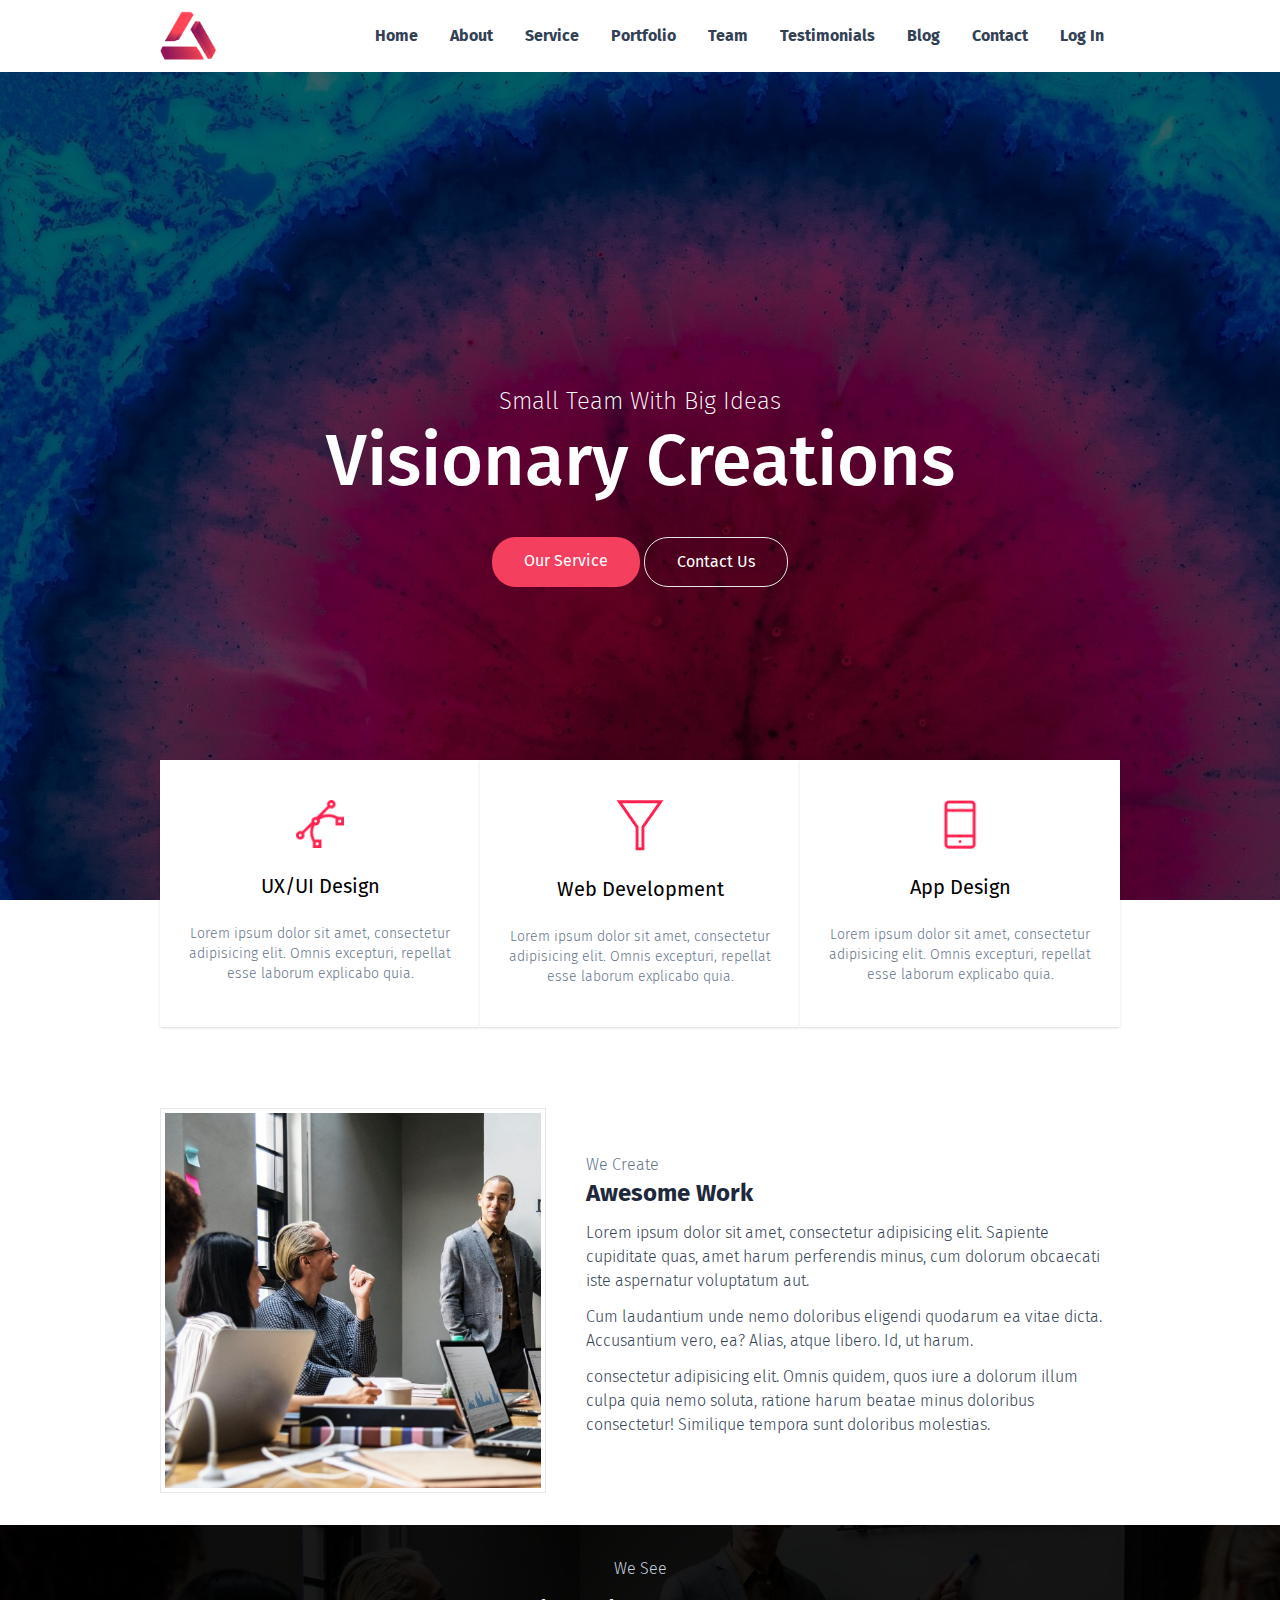
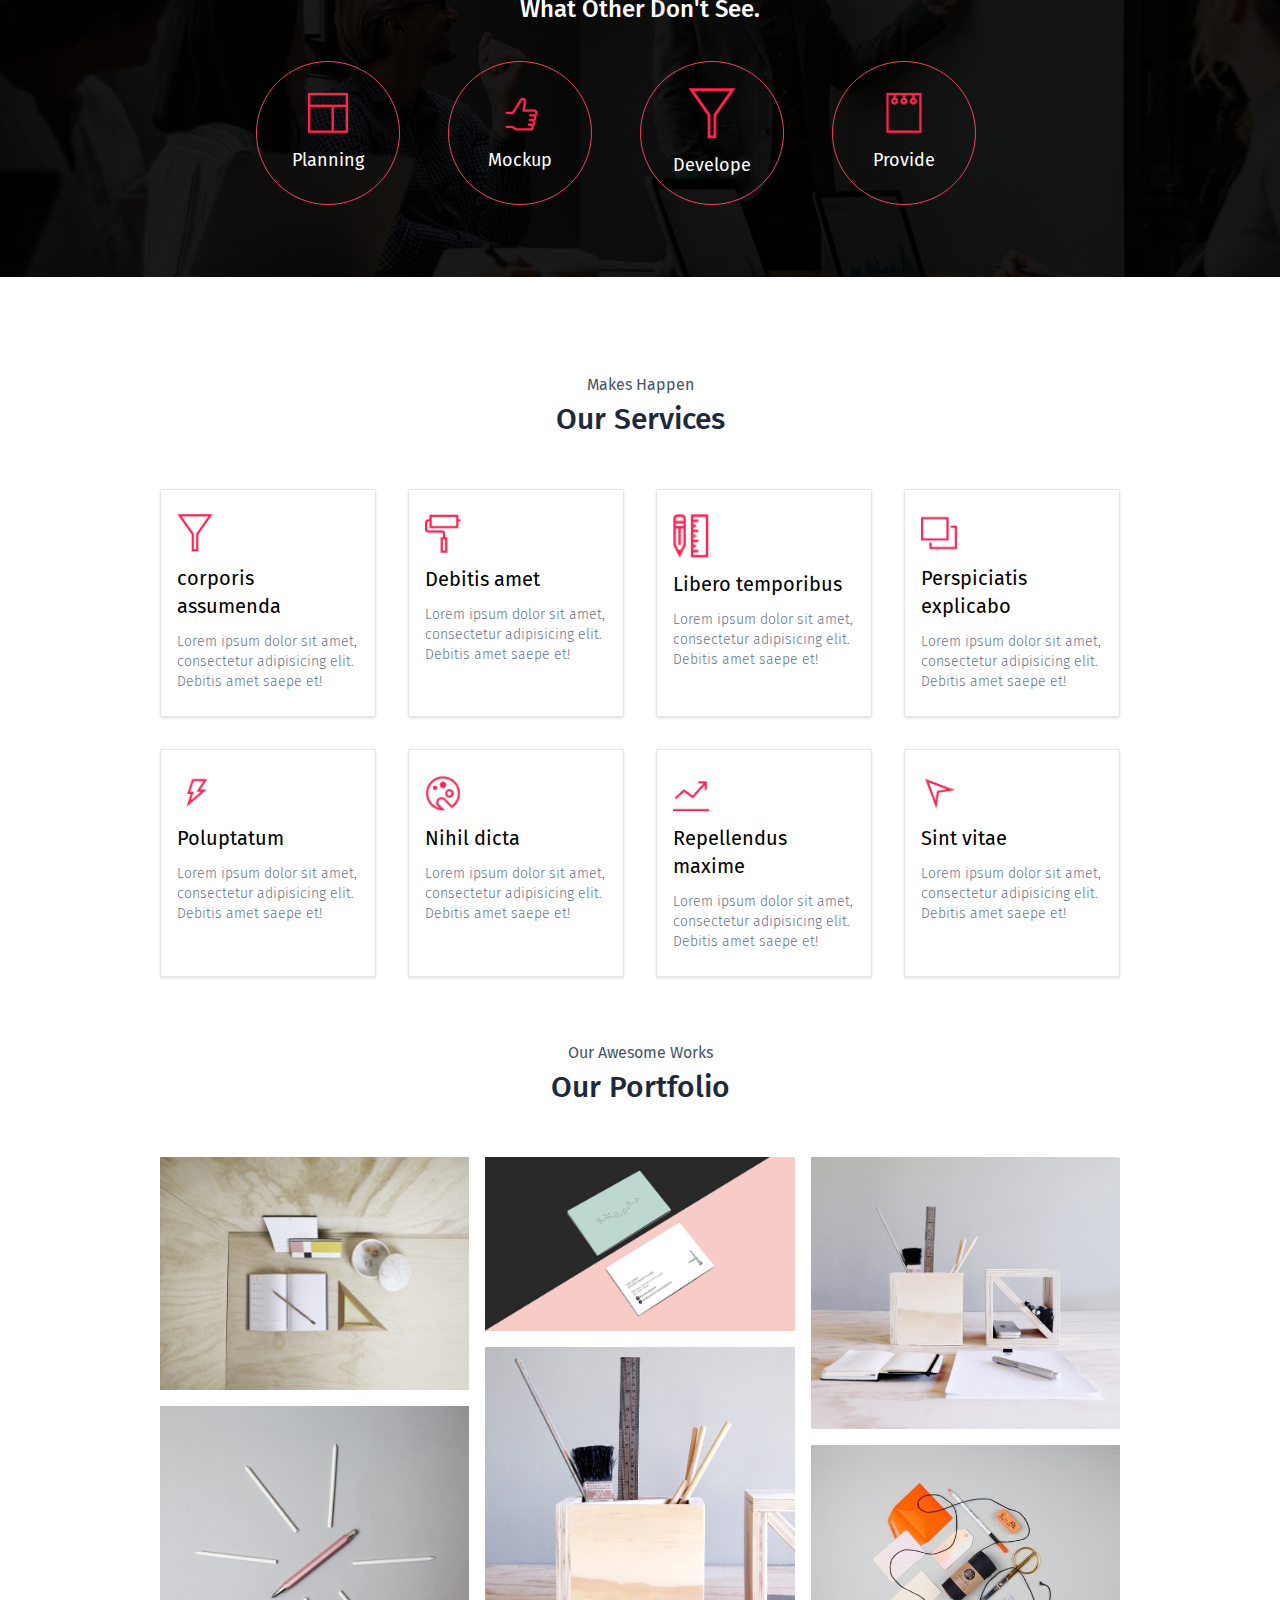
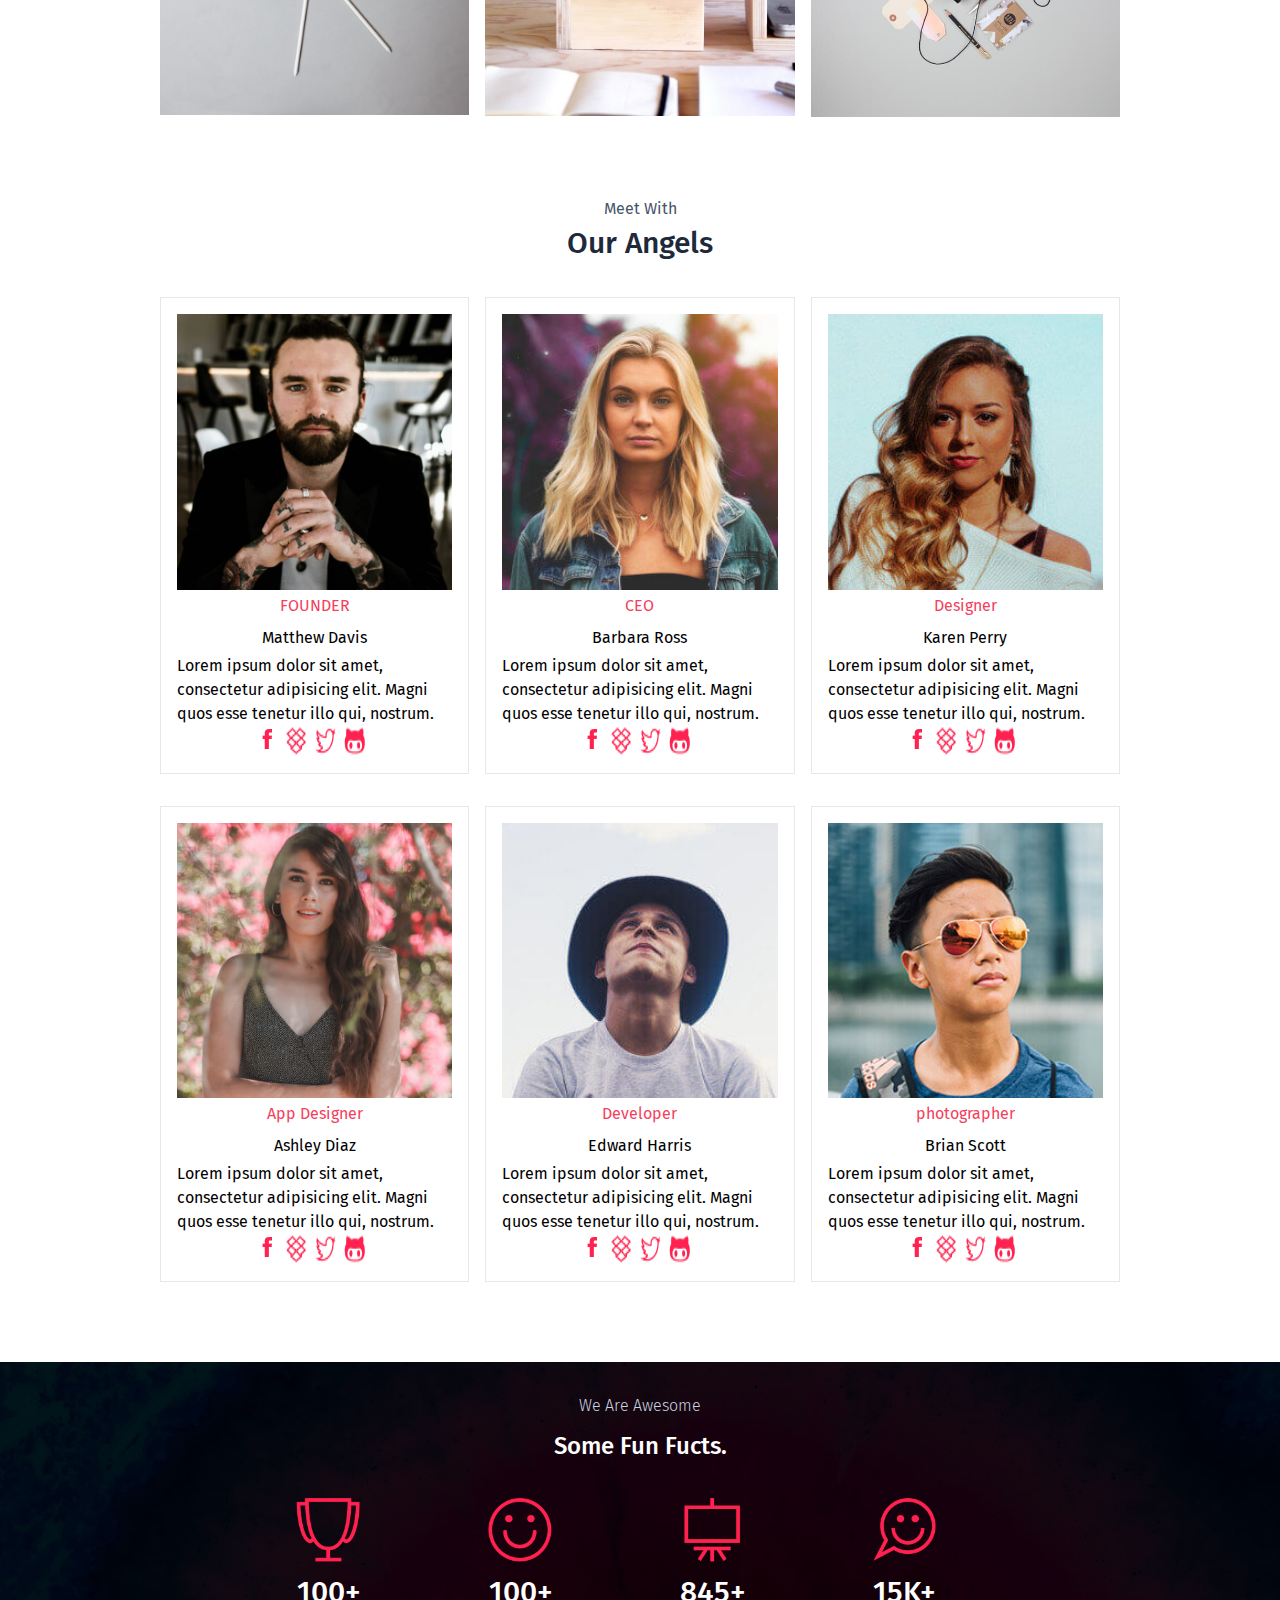
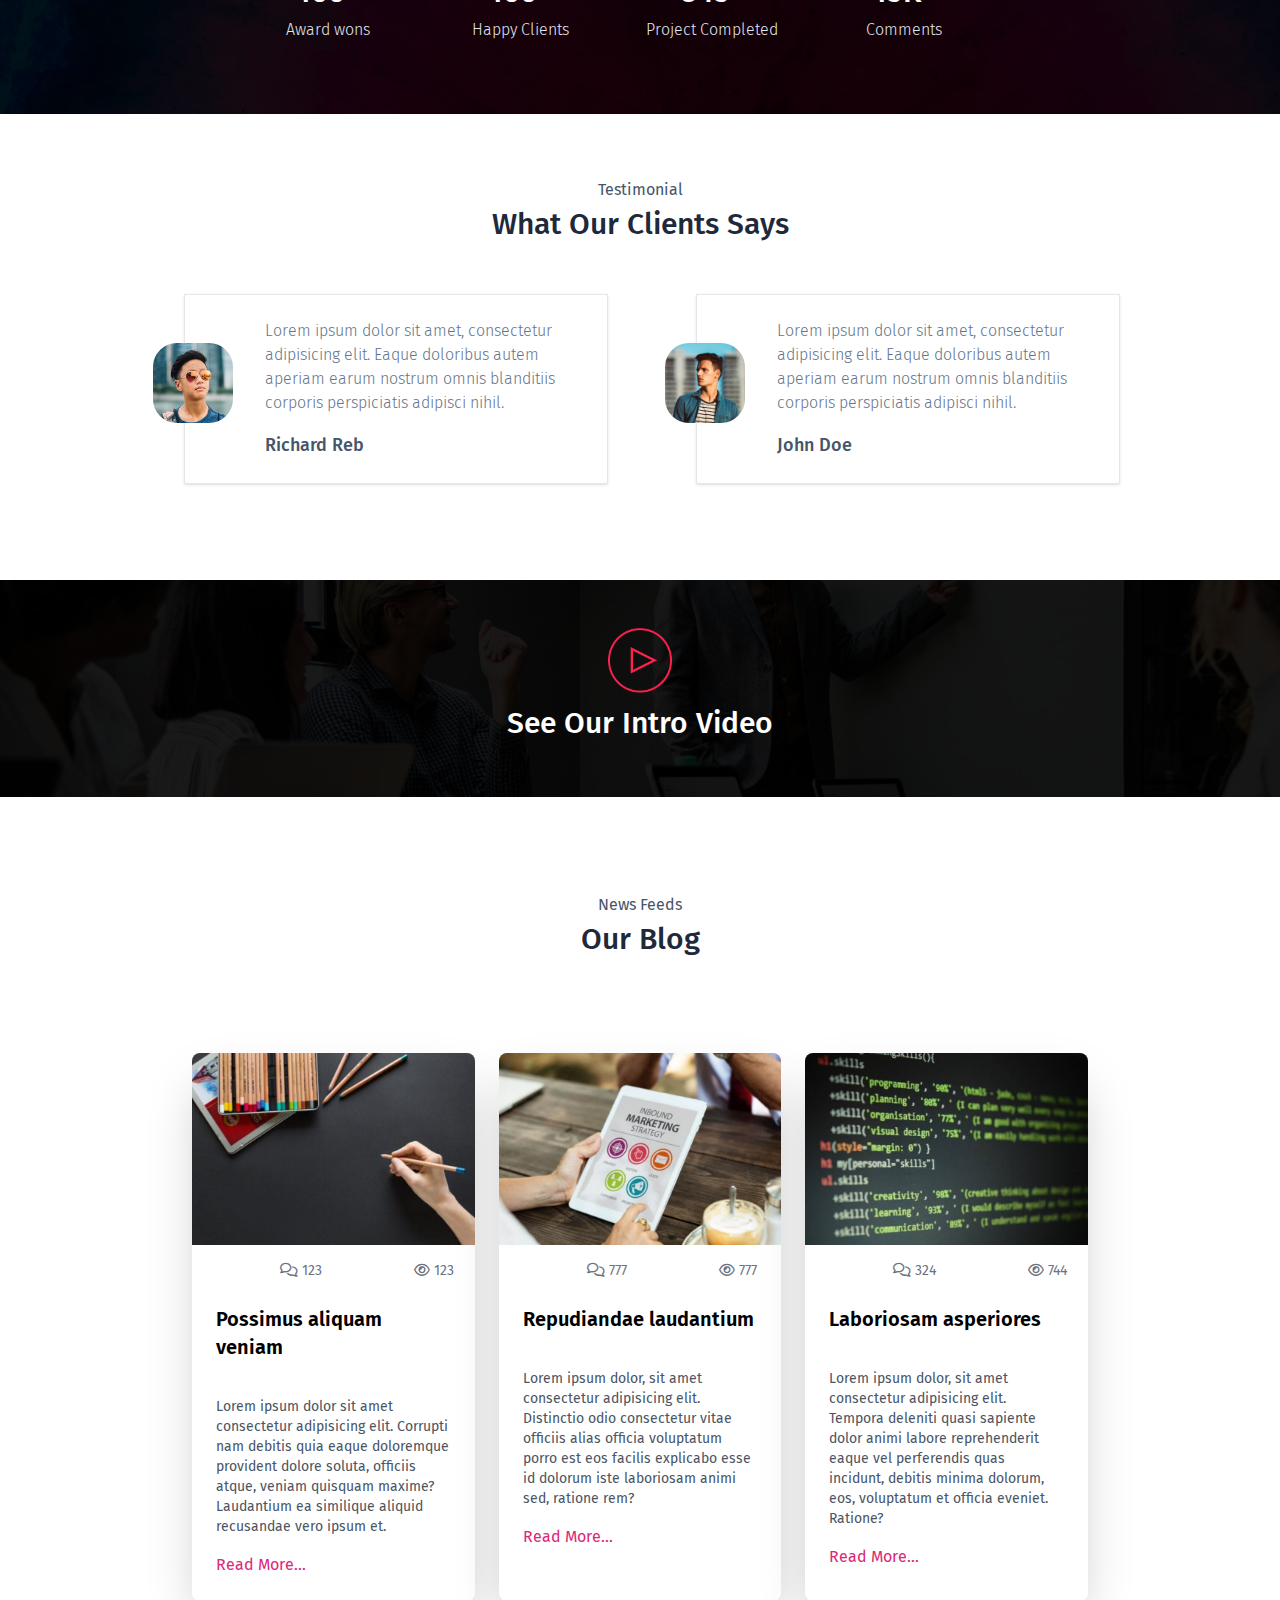
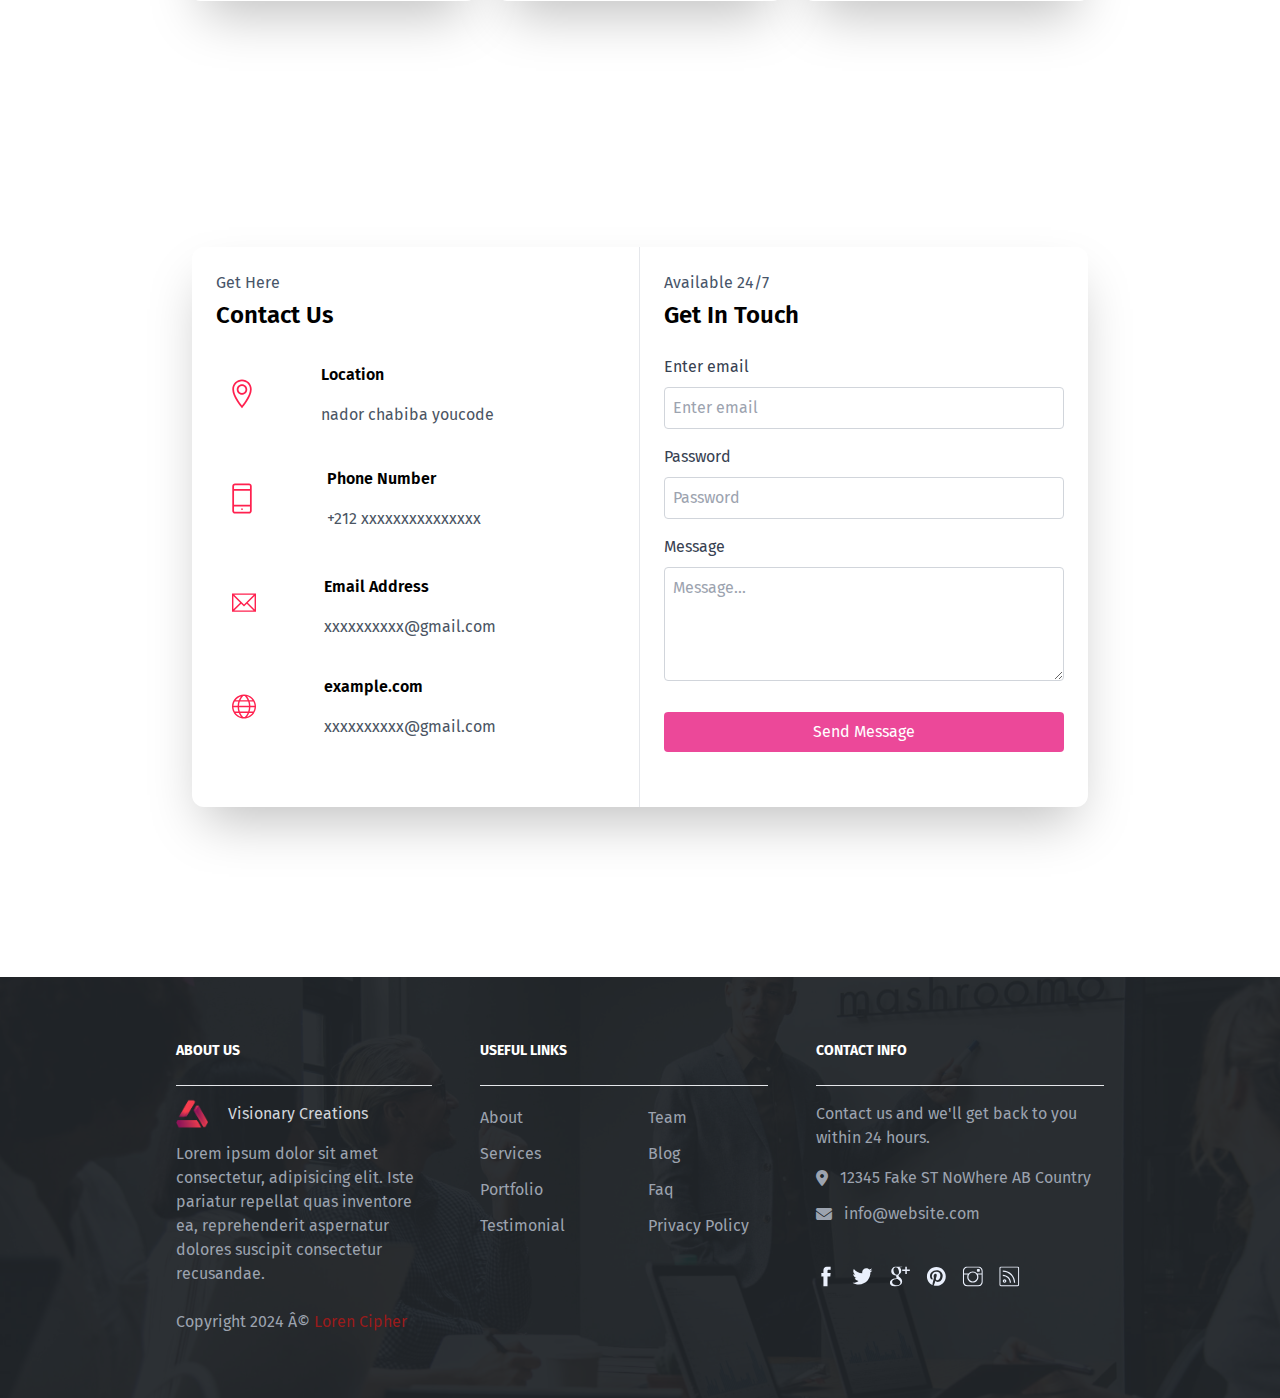
==== commit cdf8f81f: "Merge branch 'main' of https://github.com/anasHammaoui/redesign-visionary-creations into VC-2-ikram" ====
--- a/index.html
+++ b/index.html
@@ -15,9 +15,15 @@
     <!-- google ffonts -->
     <link rel="preconnect" href="https://fonts.googleapis.com">
     <link rel="preconnect" href="https://fonts.gstatic.com" crossorigin>
+    <style>
+        body{
+            scroll-behavior: smooth;
+            overflow-y: scroll;
+        }
+    </style>
     <link href="https://fonts.googleapis.com/css2?family=Fira+Sans:ital,wght@0,100;0,200;0,300;0,400;0,500;0,600;0,700;0,800;0,900;1,100;1,200;1,300;1,400;1,500;1,600;1,700;1,800;1,900&display=swap" rel="stylesheet">
 </head>
-<body>
+<body class="body">
     <section id="home" class="home bg-[url('imgs/header.jpg')]  h-screen bg-cover bg-center">
         <div class="bg-opacity-60 bg-black w-full h-screen flex flex-col">
         <header class="z-5 px-3 lg:px-40 bg-white flex justify-between items-center w-full py-2">
@@ -30,14 +36,15 @@
             </div>
             <ul class="navbar z-9 fixed bg-opacity-90 bg-black lg:bg-white justify-center top-0 h-screen right-0 flex items-center flex-col w-full list-none hidden lg:flex lg:static lg:h-fit lg:flex-row lg:items-center ">
                
-                <li><a href="#home" class="font-bold no-underline lg:text-slate-700 mb-2 px-4 inline-block  text-white hover:text-rose-500 lg:mb-0">Home</a></li>
-                <li><a href="#about" class="font-bold no-underline lg:text-slate-700 mb-2 px-4 inline-block  text-white hover:text-rose-500 lg:mb-0">About</a></li>
-                <li><a href="#service" class="font-bold no-underline lg:text-slate-700 mb-2 px-4 inline-block  text-white hover:text-rose-500 lg:mb-0">Service</a></li>
-                <li><a href="#portfolio" class="font-bold no-underline lg:text-slate-700 mb-2 px-4 inline-block  text-white hover:text-rose-500 lg:mb-0">Portfolio</a></li>
-                <li><a href="#team" class="font-bold no-underline lg:text-slate-700 mb-2 px-4 inline-block  text-white hover:text-rose-500 lg:mb-0">Team</a></li>
-                <li><a href="#testimonials" class="font-bold no-underline lg:text-slate-700 mb-2 px-4 inline-block  text-white hover:text-rose-500 lg:mb-0">Testimonials</a></li>
-                <li><a href="#blog" class="font-bold no-underline lg:text-slate-700 mb-2 px-4 inline-block  text-white hover:text-rose-500 lg:mb-0">Blog</a></li>
-                <li><a href="#contact" class="font-bold no-underline lg:text-slate-700 mb-2 px-4 inline-block  text-white hover:text-rose-500 lg:mb-0">Contact</a></li>
+                <li><a  class="home font-bold cursor-pointer no-underline lg:text-slate-700 mb-2 px-4 inline-block  text-white hover:text-rose-500 lg:mb-0">Home</a></li>
+                <li><a  class="about font-bold cursor-pointer no-underline lg:text-slate-700 mb-2 px-4 inline-block  text-white hover:text-rose-500 lg:mb-0">About</a></li>
+                <li><a class="service font-bold cursor-pointer no-underline lg:text-slate-700 mb-2 px-4 inline-block  text-white hover:text-rose-500 lg:mb-0">Service</a></li>
+                <li><a class="portfolio font-bold cursor-pointer no-underline lg:text-slate-700 mb-2 px-4 inline-block  text-white hover:text-rose-500 lg:mb-0">Portfolio</a></li>
+                <li><a class="team font-bold cursor-pointer no-underline lg:text-slate-700 mb-2 px-4 inline-block  text-white hover:text-rose-500 lg:mb-0">Team</a></li>
+                <li><a  class="testimonials font-bold cursor-pointer no-underline lg:text-slate-700 mb-2 px-4 inline-block  text-white hover:text-rose-500 lg:mb-0">Testimonials</a></li>
+                <li><a  class=" blog font-bold cursor-pointer no-underline lg:text-slate-700 mb-2 px-4 inline-block  text-white hover:text-rose-500 lg:mb-0">Blog</a></li>
+                <li><a  class="contact font-bold cursor-pointer no-underline lg:text-slate-700 mb-2 px-4 inline-block  text-white hover:text-rose-500 lg:mb-0">Contact</a></li>
+                <li><a href="login.html"  class="login font-bold cursor-pointer no-underline lg:text-slate-700 mb-2 px-4 inline-block  text-white hover:text-rose-500 lg:mb-0">Log In</a></li>
             </ul>
            </nav>
         </header>
@@ -232,95 +239,168 @@
     <div class="portfolio_section w-full flex justify-center">
       <div class="images flex justify-center gap-4 w-full flex-col md:flex-row md:w-full px-4 md:px-40">
         <div class="flex flex-col gap-4">
+            <!-- folio1 -->
           <div class="relative group">
             <img src="imgs/folio-1.jpg" alt="" class="w-full transition-transform duration-300">
             <div class="absolute inset-0 bg-red-600 bg-opacity-80 opacity-0 group-hover:opacity-100 flex items-center justify-center transition-opacity duration-300">
-              <span class="text-white text-xl hidden group-hover:block">Project Title</span>
-            </div>
+                <div class="anim flex flex-col">
+                    <span class="text-white text-xl hidden group-hover:block">Project Title</span>
+              <div class="icon flex justify-center">
+                <i class="fa-solid fa-magnifying-glass text-white inline-block p-3 border border-white rounded-full m-2 hover:bg-white hover:text-rose-500"></i>
+                <i class="fa-solid fa-link text-white inline-block p-3 border border-white rounded-full m-2 hover:bg-white hover:text-rose-500"></i>
+              </div>
+            </div>
+          </div>
           </div>
           <div class="relative group">
             <img src="imgs/folio-2.jpg" alt="" class="w-full transition-transform duration-300">
             <div class="absolute inset-0 bg-red-600 bg-opacity-80 opacity-0 group-hover:opacity-100 flex items-center justify-center transition-opacity duration-300">
-              <span class="text-white text-xl hidden group-hover:block">Project Title</span>
+                <div class="anim flex flex-col">
+                    <span class="text-white text-xl hidden group-hover:block">Project Title</span>
+              <div class="icon flex justify-center">
+                <i class="fa-solid fa-magnifying-glass text-white inline-block p-3 border border-white rounded-full m-2 hover:bg-white hover:text-rose-500"></i>
+                <i class="fa-solid fa-link text-white inline-block p-3 border border-white rounded-full m-2 hover:bg-white hover:text-rose-500"></i>
+              </div>
             </div>
           </div>
+        </div>
         </div>
   
         <div class="flex flex-col gap-4">
           <div class="relative group">
             <img src="imgs/folio-3.jpg" alt="" class="w-full transition-transform duration-300">
             <div class="absolute inset-0 bg-red-600 bg-opacity-80 opacity-0 group-hover:opacity-100 flex items-center justify-center transition-opacity duration-300">
+              <div class="anim flex flex-col">
               <span class="text-white text-xl hidden group-hover:block">Project Title</span>
+              <div class="icon flex justify-center">
+                <i class="fa-solid fa-magnifying-glass text-white inline-block p-3 border border-white rounded-full m-2 hover:bg-white hover:text-rose-500"></i>
+                <i class="fa-solid fa-link text-white inline-block p-3 border border-white rounded-full m-2 hover:bg-white hover:text-rose-500"></i>
+              </div>
+            </div>
             </div>
           </div>
           <div class="relative group">
             <img src="imgs/folio-4.jpg" alt="" class="w-full transition-transform duration-300">
             <div class="absolute inset-0 bg-red-600 bg-opacity-80 opacity-0 group-hover:opacity-100 flex items-center justify-center transition-opacity duration-300">
-              <span class="text-white text-xl hidden group-hover:block">Project Title</span>
+                <div class="anim flex flex-col">
+                     <span class="text-white text-xl hidden group-hover:block">Project Title</span>
+              <div class="icon flex justify-center">
+                <i class="fa-solid fa-magnifying-glass text-white inline-block p-3 border border-white rounded-full m-2 hover:bg-white hover:text-rose-500"></i>
+                <i class="fa-solid fa-link text-white inline-block p-3 border border-white rounded-full m-2 hover:bg-white hover:text-rose-500"></i>
+              </div>
             </div>
           </div>
+        </div>
         </div>
   
         <div class="flex flex-col gap-4">
           <div class="relative group">
             <img src="imgs/folio-5.jpg" alt="" class="w-full transition-transform duration-300">
             <div class="absolute inset-0 bg-red-600 bg-opacity-80 opacity-0 group-hover:opacity-100 flex items-center justify-center transition-opacity duration-300">
-              <span class="text-white text-xl hidden group-hover:block">Project Title</span>
-            </div>
+                <div class="anim flex flex-col">
+                     <span class="text-white text-xl hidden group-hover:block">Project Title</span>
+              <div class="icon flex justify-center">
+                <i class="fa-solid fa-magnifying-glass text-white inline-block p-3 border border-white rounded-full m-2 hover:bg-white hover:text-rose-500"></i>
+                <i class="fa-solid fa-link text-white inline-block p-3 border border-white rounded-full m-2 hover:bg-white hover:text-rose-500"></i>
+              </div>
+            </div>
+          </div>
           </div>
           <div class="relative group">
             <img src="imgs/folio-6.jpg" alt="" class="w-full transition-transform duration-300">
             <div class="absolute inset-0 bg-red-600 bg-opacity-80 opacity-0 group-hover:opacity-100 flex items-center justify-center transition-opacity duration-300">
-              <span class="text-white text-xl hidden group-hover:block">Project Title</span>
+                <div class="anim flex flex-col">
+                      <span class="text-white text-xl hidden group-hover:block">Project Title</span>
+                      <div class="icon flex justify-center">
+                        <i class="fa-solid fa-magnifying-glass text-white inline-block p-3 border border-white rounded-full m-2 hover:bg-white hover:text-rose-500"></i>
+                        <i class="fa-solid fa-link text-white inline-block p-3 border border-white rounded-full m-2 hover:bg-white hover:text-rose-500"></i>
+                      </div>
             </div>
           </div>
         </div>
       </div>
     </div>
+  </div>
   </div>
     <!--team-->
     <div id="team" class="container team mt-4 py-8 ">
-    <p class="text-gray-400 text-center my-2">Meet With</p>
-    <h1 class="text-center font-bold my-5">Our Angels</h1>
-   <div class="1ere ligne flex gap-4 justify-center">
- <div class="FOUNDER w-60 ">
+    <p class="text-slate-600 block capitalize  pb-1 text-center">Meet With</p>
+    <h1 class="text-slate-800 capitalize text-3xl font-medium pb-5 text-center">Our Angels</h1>
+   <div class="1ere ligne flex flex-col items-center  lg:px-40 gap-4 md:flex-row justify-center ">
+ <div class="FOUNDER w-60 border p-4 my-4 w-full">
         <img src="imgs/avatar.jpg" alt="davis">
-        <p class="text-red-500 text-center">FOUNDER</p>
-        <h2>Matthew Davis</h2>
+        <p class="text-rose-500 text-center p-1">FOUNDER</p>
+        <h2 class="text-center p-1">Matthew Davis</h2>
         <p>Lorem ipsum dolor sit amet, consectetur adipisicing elit. Magni quos esse tenetur illo  qui, nostrum.</p>
-    </div>
-    <div class="CEO w-60 ">
-        <img src="imgs/avatar-1.jpg" alt="Barbara Ross">
-        <p class="text-red-500 text-center">CEO</p>
-        <h2>Barbara Ross</h2>
+        <div class="icons flex justify-center">
+<img src="imgs/t/Link.png" alt="facebook" class="inline-block mr-2" >
+<img src="imgs/t/Icon-1.png" alt=""class="inline-block mr-2">
+<img src="imgs/t/Icon-2.png" alt="fk"class="inline-block mr-2">
+<img src="imgs/t/Icon.png" alt="k"class="inline-block mr-2">
+        </div>
+    </div>
+    <div class="CEO  border w-full p-4 my-4 "> 
+        <img src="imgs/avatar-1.jpg" class="w-full" alt="Barbara Ross">
+        <p class="text-rose-500 text-center p-1">CEO</p>
+        <h2 class="text-center p-1">Barbara Ross</h2>
         <p>Lorem ipsum dolor sit amet, consectetur adipisicing elit. Magni quos esse tenetur illo  qui, nostrum.</p>
-    </div>
-    <div class="Designer w-60 ">
-        <img src="imgs/avatar-2.jpg" alt="Karen Perry">
-        <p class="text-red-500 text-center">Designer</p>
-        <h2>Karen Perry</h2>
+        <div class="icons flex justify-center">
+            <img src="imgs/t/Link.png" alt="facebook" class="inline-block mr-2" >
+            <img src="imgs/t/Icon-1.png" alt=""class="inline-block mr-2">
+            <img src="imgs/t/Icon-2.png" alt="fk"class="inline-block mr-2">
+            <img src="imgs/t/Icon.png" alt="k"class="inline-block mr-2">
+                    </div>
+    </div>
+    <div class="Designer  border p-4 my-4 w-full">
+        <img src="imgs/avatar-2.jpg" class="w-full" alt="Karen Perry">
+        <p class="text-rose-500 text-center p-1">Designer</p>
+        <h2 class="text-center p-1">Karen Perry</h2>
         <p>Lorem ipsum dolor sit amet, consectetur adipisicing elit. Magni quos esse tenetur illo  qui, nostrum.</p>
+        <div class="icons flex justify-center">
+            <img src="imgs/t/Link.png" alt="facebook" class="inline-block mr-2" >
+            <img src="imgs/t/Icon-1.png" alt=""class="inline-block mr-2">
+            <img src="imgs/t/Icon-2.png" alt="fk"class="inline-block mr-2">
+            <img src="imgs/t/Icon.png" alt="k"class="inline-block mr-2">
+                    </div>
     </div>
 </div>
-<div class="2eme ligne flex gap-4 flex justify-center">
-
-    <div class="App Designer w-60 ">
-        <img src="imgs/avatar-3.jpg" alt="Ashley Diaz">
-        <p class="text-red-500 text-center">App Designer</p>
-        <h2>Ashley Diaz</h2>
+<div class="2eme ligne flex flex-col items-center  lg:px-40 gap-4 md:flex-row justify-center">
+
+    <div class="App Designer  border p-4 my-4 w-full">
+        <img src="imgs/avatar-3.jpg"  class="w-full" alt="Ashley Diaz">
+        <p class="text-rose-500 text-center p-1">App Designer</p>
+        <h2 class="text-center p-1">Ashley Diaz</h2>
         <p>Lorem ipsum dolor sit amet, consectetur adipisicing elit. Magni quos esse tenetur illo  qui, nostrum.</p>
-    </div>
-    <div class="Developer w-60 ">
-        <img src="imgs/avatar-4.jpg" alt="Edward Harris">
-        <p class="text-red-500 text-center">Developer</p>
-        <h2>Edward Harris</h2>
+        <div class="icons flex justify-center">
+            <img src="imgs/t/Link.png" alt="facebook" class="inline-block mr-2" >
+            <img src="imgs/t/Icon-1.png" alt=""class="inline-block mr-2">
+            <img src="imgs/t/Icon-2.png" alt="fk"class="inline-block mr-2">
+            <img src="imgs/t/Icon.png" alt="k"class="inline-block mr-2">
+                    </div>
+    </div>
+    <div class="Developer border p-4 my-4 w-full">
+        <img src="imgs/avatar-4.jpg" class="w-full" alt="Edward Harris">
+        <p class="text-rose-500 text-center p-1">Developer</p>
+        <h2 class="text-center p-1">Edward Harris</h2>
         <p>Lorem ipsum dolor sit amet, consectetur adipisicing elit. Magni quos esse tenetur illo  qui, nostrum.</p>
-    </div>
-    <div class="photographer w-60 ">
-        <img src="imgs/avatar-5.jpg" alt="Brian Scott">
-        <p class="text-red-500 text-center">photographer</p>
-        <h2>Brian Scott</h2>
+        <div class="icons flex justify-center">
+            <img src="imgs/t/Link.png" alt="facebook" class="inline-block mr-2" >
+            <img src="imgs/t/Icon-1.png" alt=""class="inline-block mr-2">
+            <img src="imgs/t/Icon-2.png" alt="fk"class="inline-block mr-2">
+            <img src="imgs/t/Icon.png" alt="k"class="inline-block mr-2">
+                    </div>
+    </div>
+    <div class="photographer  border p-4 my-4 w-full">
+        <img src="imgs/avatar-5.jpg" class="w-full" alt="Brian Scott">
+        <p class="text-rose-500 text-center p-1">photographer</p>
+        <h2 class="text-center p-1">Brian Scott</h2>
         <p>Lorem ipsum dolor sit amet, consectetur adipisicing elit. Magni quos esse tenetur illo  qui, nostrum.</p>
+        <div class="icons flex justify-center">
+            <img src="imgs/t/Link.png" alt="facebook" class="inline-block mr-2" >
+            <img src="imgs/t/Icon-1.png" alt=""class="inline-block mr-2">
+            <img src="imgs/t/Icon-2.png" alt="fk"class="inline-block mr-2">
+            <img src="imgs/t/Icon.png" alt="k"class="inline-block mr-2">
+                    </div>
     </div>
     </div>
 </div>
@@ -418,12 +498,12 @@
    </div>
   </div>
        </div>
-       <!-- iframe youtube video -->
-       <div class="intro-video absolute top-0 bottom-0 right-0 left-0 w-full h-full bg-black opacity-80 flex justify-center items-center  hidden">
-        <iframe src="https://www.youtube.com/embed/XQaHAAXIVg8" class=" w-1/2 h-1/2" frameborder="0"></iframe>
-    </div>
+      
    </section>
- 
+  <!-- iframe youtube video -->
+  <div class="intro-video fixed top-0 bottom-0 right-0 left-0 w-screen h-full bg-black opacity-80 flex justify-center items-center  hidden">
+    <iframe src="https://www.youtube.com/embed/XQaHAAXIVg8" class=" w-full h-60 px-4 md:w-1/2 md:h-1/2" frameborder="0"></iframe>
+</div>
     <!-- blog -->
     <section id="blog" class="container mx-auto p-8  max-md:justify-center">
 
@@ -553,160 +633,158 @@
 </section>
                         <!-- ----------------------------------------------------------------------- -->
 
-        <!--footer section-->
-
-    <footer class="w-full">
-        
-        <div class="relative bg-cover bg-center bg-[#212529F2] py-16" style="background-image: url('imgs/section.jpg');">
-            <div class="flex flex-wrap bg-[#212529F2] absolute top-0 left-0 right-0 bottom-0 text-opacity-60"></div>
+           <!--footer section-->
+           <footer class="w-full">
+        
+            <div class="relative bg-cover bg-center bg-[#212529F2] py-16" style="background-image: url('imgs/section.jpg');">
+                <div class="flex flex-wrap bg-[#212529F2] absolute top-0 left-0 right-0 bottom-0 text-opacity-60"></div>
+        
+                <div class="flex flex-col  justify-center items-center  gap-12 max-lg:gap-0 max-lg:ml-2.5  max-md:gap-2  md:flex-row md:items-start">
+                <div class="relative min-w-60  w-1/5">
+                    <h1 class="text-white font-bold text-sm ">ABOUT US</h1><br>
+                    <hr >
+                    <div class="flex flex-row items-center my-3">
+                        
+                            <img src="imgs/logo.png " class="w-8 mr-5">
+                            <h1 class="text-gray-300">Visionary Creations</h1>
+                    </div>
+                    <p class="text-gray-400">
+                        Lorem ipsum dolor sit amet consectetur, adipisicing elit. Iste pariatur repellat quas inventore ea, reprehenderit aspernatur dolores suscipit consectetur recusandae.
+                    </p>
+                    <br>
+                    <span class="text-gray-400 hover:text-white">
+                        Copyright 2024 Â©
+                    </span>
+                    <span class="text-red-800 hover:text-red-600">Loren Cipher</span>
+                </div>
+                    <!--USEFUL LINKS-->
+                <div class="relative  min-w-72 w-1/5 md:w-50">
+                    <h1 class="text-white font-bold text-sm">USEFUL LINKS</h1><br>
+                    <hr >
+                        <div class="flex gap-6">
+                    <div class="flex flex-col w-3/6 text-gray-400 gap-3 mt-5 ">
+                        <a href="#about"   class="hover:text-white">About</a>
+                        <a href="#service" class="hover:text-white">Services</a>
+                        <a href="#portfolio" class="hover:text-white">Portfolio</a>
+                        <a href="#testimoial" class="hover:text-white">Testimonial</a>
+                    </div>
+        
+                    <div class="flex flex-col text-gray-400 gap-3 mt-5">
+                        <a href="#team" class="hover:text-white">Team</a>
+                        <a href="#blog" class="hover:text-white">Blog</a>
+                        <a href="#" class="hover:text-white">Faq</a>
+                        <a href="#" class="hover:text-white">Privacy Policy</a>
+                    </div>
+                        </div>
+                </div>
+        
+                    <!--CONTACT INFO-->
     
-            <div class="flex flex-col  justify-center items-center  gap-12 max-lg:gap-0 max-lg:ml-2.5  max-md:gap-2  md:flex-row md:items-start">
-            <div class="relative min-w-60  w-1/5">
-                <h1 class="text-white font-bold text-sm ">ABOUT US</h1><br>
-                <hr >
-                <div class="flex flex-row items-center my-3">
+                <div class="relative min-w-72 w-1/5 ">
+                    <h1 class="text-white font-bold text-sm " >CONTACT INFO</h1><br>
+                    <hr>
+                    <div>
+                        <p class="text-gray-400 my-4 ">
+                            Contact us and we'll get back to you within
+                            24 hours. 
+                    </div>
+                    <div class="flex gap-3">
+                        <i class="fa-solid fa-location-dot text-gray-400 hover:text-white mt-1"></i>
+                        <p class="text-gray-400 ">
+                            12345 Fake ST NoWhere AB Country
+                        </p>
+                    </div>
+    
+                    <div class="flex gap-3 mt-3">
+                        <i class="fa-solid fa-envelope text-gray-400 hover:text-white mt-1"></i>
+                        <p class="text-gray-400 ">
+                                info@website.com
+                        </p>
+                    </div>
+                        
+                    <div class="flex flex-wrap gap-4 mt-10 te">
+    
+                        <a href="#">
+                            <svg  width="20" height="21" viewBox="0 0 20 21" fill="none" xmlns="http://www.w3.org/2000/svg">
+                            <g clip-path="url(#clip0_1_391)">
+                            <path d="M14.6484 6.94336L14.2969 10.3809H11.5234V20.3809H7.42188V10.3809H5.35156V6.94336H7.42188V4.87305C7.42188 2.06055 8.55469 0.380859 11.875 0.380859H14.6484V3.81836H12.9297C11.6406 3.81836 11.5234 4.32617 11.5234 5.22461V6.94336H14.6484Z" fill="#EAF0FC"/>
+                            </g>
+                            <defs>
+                            <clipPath id="clip0_1_391">
+                            <rect width="20" height="20" fill="white" transform="matrix(1 0 0 -1 0 20.3809)"/>
+                            </clipPath>
+                            </defs>
+                            </svg>
+                        </a>
+    
+                        <a href="#">
+                        <svg width="21" height="21" viewBox="0 0 21 21" fill="none" xmlns="http://www.w3.org/2000/svg">
+                            <g clip-path="url(#clip0_1_394)">
+                            <path d="M18.3797 6.31836C18.4188 6.47461 18.4188 6.66992 18.4188 6.82617C18.4188 12.2559 14.2781 18.5059 6.73907 18.5059C4.43439 18.5059 2.24689 17.8418 0.450012 16.6699C0.762512 16.709 1.11407 16.709 1.42657 16.709C3.34064 16.709 5.13751 16.084 6.54376 14.9512C4.70782 14.9121 3.22345 13.7402 2.71564 12.0996C2.95001 12.1387 3.22345 12.1777 3.45782 12.1777C3.84845 12.1777 4.20001 12.1387 4.55157 12.0605C2.67657 11.6699 1.27032 10.0293 1.27032 8.03711C1.27032 7.99805 1.27032 7.99805 1.27032 7.95898C1.8172 8.27148 2.4422 8.4668 3.10626 8.50586C2.01251 7.76367 1.27032 6.51367 1.27032 5.06836C1.27032 4.32617 1.5047 3.62305 1.85626 2.99805C3.84845 5.49805 6.89532 7.13867 10.2938 7.29492C10.2156 6.98242 10.1766 6.66992 10.1766 6.35742C10.1766 4.0918 12.0125 2.25586 14.2781 2.25586C15.4891 2.25586 16.5438 2.76367 17.2859 3.54492C18.2234 3.38867 19.1219 3.03711 19.9031 2.56836C19.5906 3.50586 18.9266 4.32617 18.1063 4.83398C18.9266 4.7168 19.7078 4.52148 20.45 4.16992C19.9031 4.99023 19.2 5.73242 18.3797 6.31836Z" fill="#EAF0FC"/>
+                            </g>
+                            <defs>
+                            <clipPath id="clip0_1_394">
+                            <rect width="20" height="20" fill="white" transform="matrix(1 0 0 -1 0.450012 20.3809)"/>
+                            </clipPath>
+                            </defs>
+                            </svg>
+                        </a>
+                        
+                        <a href="#">
+                        <svg width="21" height="21" viewBox="0 0 21 21" fill="none" xmlns="http://www.w3.org/2000/svg">
+                            <g clip-path="url(#clip0_1_397)">
+                            <path d="M20.91 3.4668V4.99023H17.8241V8.07617H16.3006V4.99023H13.2147V3.4668H16.3006V0.380859H17.8241V3.4668H20.91ZM13.1366 15.4199C13.1366 16.7871 12.4725 17.9199 11.4569 18.8184C10.0506 19.9902 8.17563 20.3809 6.41782 20.3809C4.15219 20.3809 0.910004 19.4043 0.910004 16.6309C0.910004 16.084 1.10532 15.498 1.33969 14.9902C2.43344 12.8418 5.75375 12.2949 7.90219 12.2168C7.51157 11.709 7.16 11.123 7.16 10.459C7.16 10.0293 7.27719 9.79492 7.39438 9.4043C7.12094 9.44336 6.8475 9.48242 6.57407 9.48242C4.23032 9.48242 2.23813 7.76367 2.23813 5.3418C2.23813 3.03711 3.99594 1.08398 6.18344 0.615234C6.92563 0.458984 7.66782 0.380859 8.41 0.380859H13.6834L12.0428 1.31836H10.4413C11.6131 2.06055 12.2381 3.54492 12.2381 4.87305C12.2381 8.07617 9.54282 8.31055 9.54282 9.87305C9.54282 11.4355 13.1366 12.0605 13.1366 15.4199ZM10.0116 6.08398C10.0116 4.24805 8.99594 1.24023 6.76938 1.24023C5.20688 1.24023 4.46469 2.64648 4.46469 4.05273C4.46469 5.88867 5.63657 8.74023 7.785 8.74023C9.42563 8.74023 10.0116 7.56836 10.0116 6.08398ZM11.4569 16.4355C11.4569 14.7559 9.85532 13.8184 8.64438 12.959C8.44907 12.959 8.25375 12.959 8.01938 12.959C6.06625 12.959 3.13657 13.584 3.13657 16.084C3.13657 18.3887 5.71469 19.2871 7.66782 19.2871C9.42563 19.2871 11.4569 18.5449 11.4569 16.4355Z" fill="#EAF0FC"/>
+                            </g>
+                            <defs>
+                            <clipPath id="clip0_1_397">
+                            <rect width="20" height="20" fill="white" transform="matrix(1 0 0 -1 0.910004 20.3809)"/>
+                            </clipPath>
+                            </defs>
+                            </svg>
+                        </a>
+                            
+                        <a href="#">
+                            <svg width="20" height="20" viewBox="0 0 20 20" fill="none" xmlns="http://www.w3.org/2000/svg">
+                            <path d="M10.36 0.966797C5.16467 0.966797 0.945923 5.18555 0.945923 10.3809C0.945923 14.248 3.25061 17.5293 6.57092 19.0137C6.57092 18.3496 6.57092 17.5684 6.72717 16.8262C6.92249 16.084 7.93811 11.709 7.93811 11.709C7.93811 11.709 7.66467 11.123 7.66467 10.2246C7.66467 8.81836 8.44592 7.80273 9.46155 7.80273C10.3209 7.80273 10.7506 8.42773 10.7506 9.20898C10.7506 10.0684 10.2037 11.3574 9.89124 12.5293C9.65686 13.5449 10.399 14.3652 11.4147 14.3652C13.1725 14.3652 14.3834 12.0605 14.3834 9.36523C14.3834 7.29492 12.9772 5.73242 10.4772 5.73242C7.62561 5.73242 5.82874 7.88086 5.82874 10.2637C5.82874 11.084 6.06311 11.6309 6.45374 12.0996C6.60999 12.2949 6.64905 12.373 6.57092 12.6074C6.53186 12.8027 6.45374 13.1934 6.37561 13.3887C6.33655 13.623 6.14124 13.7012 5.90686 13.623C4.6178 13.0762 3.9928 11.6309 3.9928 10.0293C3.9928 7.33398 6.25842 4.13086 10.7115 4.13086C14.3053 4.13086 16.6881 6.74805 16.6881 9.52148C16.6881 13.2324 14.6178 15.9668 11.61 15.9668C10.5944 15.9668 9.6178 15.4199 9.3053 14.7949C9.3053 14.7949 8.75842 16.9824 8.64124 17.373C8.44592 18.1152 8.0553 18.8574 7.70374 19.4043C8.52405 19.6387 9.42249 19.7949 10.36 19.7949C15.5553 19.7949 19.774 15.5762 19.774 10.3809C19.774 5.18555 15.5553 0.966797 10.36 0.966797Z" fill="#EAF0FC"/>
+                            </svg>                        
+                        </a>
+    
+                        <a href="#">
+                            <svg width="21" height="21" viewBox="0 0 21 21" fill="none" xmlns="http://www.w3.org/2000/svg">
+                            <g clip-path="url(#clip0_1_403)">
+                            <path d="M16.1225 0.380859H5.4975C2.91937 0.380859 0.809998 2.49023 0.809998 5.06836V15.6934C0.809998 18.2715 2.91937 20.3809 5.4975 20.3809H16.1225C18.7006 20.3809 20.81 18.2715 20.81 15.6934V5.06836C20.81 2.49023 18.7006 0.380859 16.1225 0.380859ZM19.6381 15.6934C19.6381 17.6074 18.0366 19.209 16.1225 19.209H5.4975C3.58344 19.209 1.98187 17.6074 1.98187 15.6934V8.62305H5.77094C5.41937 9.32617 5.22406 10.1074 5.22406 10.9668C5.22406 14.0527 7.72406 16.5527 10.81 16.5527C13.8959 16.5527 16.3959 14.0527 16.3959 10.9668C16.3959 10.1074 16.2006 9.32617 15.8491 8.62305H19.6381V15.6934ZM15.2241 10.9668C15.2241 13.3887 13.2319 15.3809 10.81 15.3809C8.38812 15.3809 6.39594 13.3887 6.39594 10.9668C6.39594 8.54492 8.38812 6.55273 10.81 6.55273C13.2319 6.55273 15.2241 8.54492 15.2241 10.9668ZM15.1069 7.45117C14.0912 6.20117 12.5287 5.38086 10.81 5.38086C9.09125 5.38086 7.52875 6.20117 6.51312 7.45117H1.98187V5.06836C1.98187 3.1543 3.58344 1.55273 5.4975 1.55273H16.1225C18.0366 1.55273 19.6381 3.1543 19.6381 5.06836V7.45117H15.1069ZM17.8022 3.58398V5.10742C17.8022 5.45898 17.5287 5.73242 17.1772 5.73242H15.5756C15.2241 5.73242 14.9116 5.45898 14.9116 5.10742V3.58398C14.9116 3.23242 15.2241 2.95898 15.5756 2.95898H17.1772C17.5287 2.95898 17.8022 3.23242 17.8022 3.58398Z" fill="#EAF0FC"/>
+                            </g>
+                            <defs>
+                            <clipPath id="clip0_1_403">
+                            <rect width="20" height="20" fill="white" transform="matrix(1 0 0 -1 0.809998 20.3809)"/>
+                            </clipPath>
+                            </defs>
+                            </svg>
+                        </a>
+                        
+                        <a href="#">
+                            <svg width="21" height="21" viewBox="0 0 21 21" fill="none" xmlns="http://www.w3.org/2000/svg">
+                            <g clip-path="url(#clip0_1_406)">
+                            <path d="M11.9888 16.8652H10.8169C10.8169 13.0371 7.65283 9.95117 3.78564 9.95117V8.7793C8.31689 8.7793 11.9888 12.4121 11.9888 16.8652ZM3.78564 4.48242V5.69336C10.0747 5.69336 14.9575 10.5762 14.9575 16.8652H16.1685C16.1685 9.91211 10.7388 4.48242 3.78564 4.48242ZM7.34033 15.1074C7.34033 14.1309 6.52002 13.3105 5.58252 13.3105C4.60596 13.3105 3.78564 14.1309 3.78564 15.1074C3.78564 16.0449 4.60596 16.8652 5.58252 16.8652C6.52002 16.8652 7.34033 16.0449 7.34033 15.1074ZM6.16846 15.1074C6.16846 15.4199 5.89502 15.6934 5.58252 15.6934C5.23096 15.6934 4.95752 15.4199 4.95752 15.1074C4.95752 14.7559 5.23096 14.4824 5.58252 14.4824C5.89502 14.4824 6.16846 14.7559 6.16846 15.1074ZM20.27 18.623V2.13867C20.27 1.16211 19.4888 0.380859 18.5122 0.380859H2.02783C1.05127 0.380859 0.27002 1.16211 0.27002 2.13867V18.623C0.27002 19.5996 1.05127 20.3809 2.02783 20.3809H18.5122C19.4888 20.3809 20.27 19.5996 20.27 18.623ZM18.5122 1.55273C18.8247 1.55273 19.0981 1.82617 19.0981 2.13867V18.623C19.0981 18.9355 18.8247 19.209 18.5122 19.209H2.02783C1.71533 19.209 1.44189 18.9355 1.44189 18.623V2.13867C1.44189 1.82617 1.71533 1.55273 2.02783 1.55273H18.5122Z" fill="#EAF0FC"/>
+                            </g>
+                            <defs>
+                            <clipPath id="clip0_1_406">
+                            <rect width="20" height="20" fill="white" transform="matrix(1 0 0 -1 0.27002 20.3809)"/>
+                            </clipPath>
+                            </defs>
+                            </svg>
+                        </a>           
+                        
+                    </div>
                     
-                        <img src="imgs/logo.png " class="w-8 mr-5">
-                        <h1 class="text-gray-300">Visionary Creations</h1>
-                </div>
-                <p class="text-gray-400">
-                    Lorem ipsum dolor sit amet consectetur, adipisicing elit. Iste pariatur repellat quas inventore ea, reprehenderit aspernatur dolores suscipit consectetur recusandae.
-                </p>
-                <br>
-                <span class="text-gray-400 hover:text-white">
-                    Copyright 2024 ©
-                </span>
-                <span class="text-red-800 hover:text-red-600">Loren Cipher</span>
-            </div>
-                <!--USEFUL LINKS-->
-            <div class="relative  min-w-72 w-1/5 md:w-50">
-                <h1 class="text-white font-bold text-sm">USEFUL LINKS</h1><br>
-                <hr >
-                    <div class="flex gap-6">
-                <div class="flex flex-col w-3/6 text-gray-400 gap-3 mt-5 ">
-                    <a href="#about"   class="hover:text-white">About</a>
-                    <a href="#service" class="hover:text-white">Services</a>
-                    <a href="#portfolio" class="hover:text-white">Portfolio</a>
-                    <a href="#testimoial" class="hover:text-white">Testimonial</a>
-                </div>
+                </div>
+        
+            </div>
+        
+            </div>
+        
+        </footer>
     
-                <div class="flex flex-col text-gray-400 gap-3 mt-5">
-                    <a href="#team" class="hover:text-white">Team</a>
-                    <a href="#blog" class="hover:text-white">Blog</a>
-                    <a href="#" class="hover:text-white">Faq</a>
-                    <a href="#" class="hover:text-white">Privacy Policy</a>
-                </div>
-                    </div>
-            </div>
-    
-                <!--CONTACT INFO-->
-
-            <div class="relative min-w-72 w-1/5 ">
-                <h1 class="text-white font-bold text-sm " >CONTACT INFO</h1><br>
-                <hr>
-                <div>
-                    <p class="text-gray-400 my-4 ">
-                        Contact us and we'll get back to you within
-                        24 hours. 
-                </div>
-                <div class="flex gap-3">
-                    <i class="fa-solid fa-location-dot text-gray-400 hover:text-white mt-1"></i>
-                    <p class="text-gray-400 ">
-                        12345 Fake ST NoWhere AB Country
-                    </p>
-                </div>
-
-                <div class="flex gap-3 mt-3">
-                    <i class="fa-solid fa-envelope text-gray-400 hover:text-white mt-1"></i>
-                    <p class="text-gray-400 ">
-                            info@website.com
-                    </p>
-                </div>
-                    
-                <div class="flex flex-wrap gap-4 mt-10 te">
-
-                    <a href="#">
-                        <svg  width="20" height="21" viewBox="0 0 20 21" fill="none" xmlns="http://www.w3.org/2000/svg">
-                        <g clip-path="url(#clip0_1_391)">
-                        <path d="M14.6484 6.94336L14.2969 10.3809H11.5234V20.3809H7.42188V10.3809H5.35156V6.94336H7.42188V4.87305C7.42188 2.06055 8.55469 0.380859 11.875 0.380859H14.6484V3.81836H12.9297C11.6406 3.81836 11.5234 4.32617 11.5234 5.22461V6.94336H14.6484Z" fill="#EAF0FC"/>
-                        </g>
-                        <defs>
-                        <clipPath id="clip0_1_391">
-                        <rect width="20" height="20" fill="white" transform="matrix(1 0 0 -1 0 20.3809)"/>
-                        </clipPath>
-                        </defs>
-                        </svg>
-                    </a>
-
-                    <a href="#">
-                    <svg width="21" height="21" viewBox="0 0 21 21" fill="none" xmlns="http://www.w3.org/2000/svg">
-                        <g clip-path="url(#clip0_1_394)">
-                        <path d="M18.3797 6.31836C18.4188 6.47461 18.4188 6.66992 18.4188 6.82617C18.4188 12.2559 14.2781 18.5059 6.73907 18.5059C4.43439 18.5059 2.24689 17.8418 0.450012 16.6699C0.762512 16.709 1.11407 16.709 1.42657 16.709C3.34064 16.709 5.13751 16.084 6.54376 14.9512C4.70782 14.9121 3.22345 13.7402 2.71564 12.0996C2.95001 12.1387 3.22345 12.1777 3.45782 12.1777C3.84845 12.1777 4.20001 12.1387 4.55157 12.0605C2.67657 11.6699 1.27032 10.0293 1.27032 8.03711C1.27032 7.99805 1.27032 7.99805 1.27032 7.95898C1.8172 8.27148 2.4422 8.4668 3.10626 8.50586C2.01251 7.76367 1.27032 6.51367 1.27032 5.06836C1.27032 4.32617 1.5047 3.62305 1.85626 2.99805C3.84845 5.49805 6.89532 7.13867 10.2938 7.29492C10.2156 6.98242 10.1766 6.66992 10.1766 6.35742C10.1766 4.0918 12.0125 2.25586 14.2781 2.25586C15.4891 2.25586 16.5438 2.76367 17.2859 3.54492C18.2234 3.38867 19.1219 3.03711 19.9031 2.56836C19.5906 3.50586 18.9266 4.32617 18.1063 4.83398C18.9266 4.7168 19.7078 4.52148 20.45 4.16992C19.9031 4.99023 19.2 5.73242 18.3797 6.31836Z" fill="#EAF0FC"/>
-                        </g>
-                        <defs>
-                        <clipPath id="clip0_1_394">
-                        <rect width="20" height="20" fill="white" transform="matrix(1 0 0 -1 0.450012 20.3809)"/>
-                        </clipPath>
-                        </defs>
-                        </svg>
-                    </a>
-                    
-                    <a href="#">
-                    <svg width="21" height="21" viewBox="0 0 21 21" fill="none" xmlns="http://www.w3.org/2000/svg">
-                        <g clip-path="url(#clip0_1_397)">
-                        <path d="M20.91 3.4668V4.99023H17.8241V8.07617H16.3006V4.99023H13.2147V3.4668H16.3006V0.380859H17.8241V3.4668H20.91ZM13.1366 15.4199C13.1366 16.7871 12.4725 17.9199 11.4569 18.8184C10.0506 19.9902 8.17563 20.3809 6.41782 20.3809C4.15219 20.3809 0.910004 19.4043 0.910004 16.6309C0.910004 16.084 1.10532 15.498 1.33969 14.9902C2.43344 12.8418 5.75375 12.2949 7.90219 12.2168C7.51157 11.709 7.16 11.123 7.16 10.459C7.16 10.0293 7.27719 9.79492 7.39438 9.4043C7.12094 9.44336 6.8475 9.48242 6.57407 9.48242C4.23032 9.48242 2.23813 7.76367 2.23813 5.3418C2.23813 3.03711 3.99594 1.08398 6.18344 0.615234C6.92563 0.458984 7.66782 0.380859 8.41 0.380859H13.6834L12.0428 1.31836H10.4413C11.6131 2.06055 12.2381 3.54492 12.2381 4.87305C12.2381 8.07617 9.54282 8.31055 9.54282 9.87305C9.54282 11.4355 13.1366 12.0605 13.1366 15.4199ZM10.0116 6.08398C10.0116 4.24805 8.99594 1.24023 6.76938 1.24023C5.20688 1.24023 4.46469 2.64648 4.46469 4.05273C4.46469 5.88867 5.63657 8.74023 7.785 8.74023C9.42563 8.74023 10.0116 7.56836 10.0116 6.08398ZM11.4569 16.4355C11.4569 14.7559 9.85532 13.8184 8.64438 12.959C8.44907 12.959 8.25375 12.959 8.01938 12.959C6.06625 12.959 3.13657 13.584 3.13657 16.084C3.13657 18.3887 5.71469 19.2871 7.66782 19.2871C9.42563 19.2871 11.4569 18.5449 11.4569 16.4355Z" fill="#EAF0FC"/>
-                        </g>
-                        <defs>
-                        <clipPath id="clip0_1_397">
-                        <rect width="20" height="20" fill="white" transform="matrix(1 0 0 -1 0.910004 20.3809)"/>
-                        </clipPath>
-                        </defs>
-                        </svg>
-                    </a>
-                        
-                    <a href="#">
-                        <svg width="20" height="20" viewBox="0 0 20 20" fill="none" xmlns="http://www.w3.org/2000/svg">
-                        <path d="M10.36 0.966797C5.16467 0.966797 0.945923 5.18555 0.945923 10.3809C0.945923 14.248 3.25061 17.5293 6.57092 19.0137C6.57092 18.3496 6.57092 17.5684 6.72717 16.8262C6.92249 16.084 7.93811 11.709 7.93811 11.709C7.93811 11.709 7.66467 11.123 7.66467 10.2246C7.66467 8.81836 8.44592 7.80273 9.46155 7.80273C10.3209 7.80273 10.7506 8.42773 10.7506 9.20898C10.7506 10.0684 10.2037 11.3574 9.89124 12.5293C9.65686 13.5449 10.399 14.3652 11.4147 14.3652C13.1725 14.3652 14.3834 12.0605 14.3834 9.36523C14.3834 7.29492 12.9772 5.73242 10.4772 5.73242C7.62561 5.73242 5.82874 7.88086 5.82874 10.2637C5.82874 11.084 6.06311 11.6309 6.45374 12.0996C6.60999 12.2949 6.64905 12.373 6.57092 12.6074C6.53186 12.8027 6.45374 13.1934 6.37561 13.3887C6.33655 13.623 6.14124 13.7012 5.90686 13.623C4.6178 13.0762 3.9928 11.6309 3.9928 10.0293C3.9928 7.33398 6.25842 4.13086 10.7115 4.13086C14.3053 4.13086 16.6881 6.74805 16.6881 9.52148C16.6881 13.2324 14.6178 15.9668 11.61 15.9668C10.5944 15.9668 9.6178 15.4199 9.3053 14.7949C9.3053 14.7949 8.75842 16.9824 8.64124 17.373C8.44592 18.1152 8.0553 18.8574 7.70374 19.4043C8.52405 19.6387 9.42249 19.7949 10.36 19.7949C15.5553 19.7949 19.774 15.5762 19.774 10.3809C19.774 5.18555 15.5553 0.966797 10.36 0.966797Z" fill="#EAF0FC"/>
-                        </svg>                        
-                    </a>
-
-                    <a href="#">
-                        <svg width="21" height="21" viewBox="0 0 21 21" fill="none" xmlns="http://www.w3.org/2000/svg">
-                        <g clip-path="url(#clip0_1_403)">
-                        <path d="M16.1225 0.380859H5.4975C2.91937 0.380859 0.809998 2.49023 0.809998 5.06836V15.6934C0.809998 18.2715 2.91937 20.3809 5.4975 20.3809H16.1225C18.7006 20.3809 20.81 18.2715 20.81 15.6934V5.06836C20.81 2.49023 18.7006 0.380859 16.1225 0.380859ZM19.6381 15.6934C19.6381 17.6074 18.0366 19.209 16.1225 19.209H5.4975C3.58344 19.209 1.98187 17.6074 1.98187 15.6934V8.62305H5.77094C5.41937 9.32617 5.22406 10.1074 5.22406 10.9668C5.22406 14.0527 7.72406 16.5527 10.81 16.5527C13.8959 16.5527 16.3959 14.0527 16.3959 10.9668C16.3959 10.1074 16.2006 9.32617 15.8491 8.62305H19.6381V15.6934ZM15.2241 10.9668C15.2241 13.3887 13.2319 15.3809 10.81 15.3809C8.38812 15.3809 6.39594 13.3887 6.39594 10.9668C6.39594 8.54492 8.38812 6.55273 10.81 6.55273C13.2319 6.55273 15.2241 8.54492 15.2241 10.9668ZM15.1069 7.45117C14.0912 6.20117 12.5287 5.38086 10.81 5.38086C9.09125 5.38086 7.52875 6.20117 6.51312 7.45117H1.98187V5.06836C1.98187 3.1543 3.58344 1.55273 5.4975 1.55273H16.1225C18.0366 1.55273 19.6381 3.1543 19.6381 5.06836V7.45117H15.1069ZM17.8022 3.58398V5.10742C17.8022 5.45898 17.5287 5.73242 17.1772 5.73242H15.5756C15.2241 5.73242 14.9116 5.45898 14.9116 5.10742V3.58398C14.9116 3.23242 15.2241 2.95898 15.5756 2.95898H17.1772C17.5287 2.95898 17.8022 3.23242 17.8022 3.58398Z" fill="#EAF0FC"/>
-                        </g>
-                        <defs>
-                        <clipPath id="clip0_1_403">
-                        <rect width="20" height="20" fill="white" transform="matrix(1 0 0 -1 0.809998 20.3809)"/>
-                        </clipPath>
-                        </defs>
-                        </svg>
-                    </a>
-                    
-                    <a href="#">
-                        <svg width="21" height="21" viewBox="0 0 21 21" fill="none" xmlns="http://www.w3.org/2000/svg">
-                        <g clip-path="url(#clip0_1_406)">
-                        <path d="M11.9888 16.8652H10.8169C10.8169 13.0371 7.65283 9.95117 3.78564 9.95117V8.7793C8.31689 8.7793 11.9888 12.4121 11.9888 16.8652ZM3.78564 4.48242V5.69336C10.0747 5.69336 14.9575 10.5762 14.9575 16.8652H16.1685C16.1685 9.91211 10.7388 4.48242 3.78564 4.48242ZM7.34033 15.1074C7.34033 14.1309 6.52002 13.3105 5.58252 13.3105C4.60596 13.3105 3.78564 14.1309 3.78564 15.1074C3.78564 16.0449 4.60596 16.8652 5.58252 16.8652C6.52002 16.8652 7.34033 16.0449 7.34033 15.1074ZM6.16846 15.1074C6.16846 15.4199 5.89502 15.6934 5.58252 15.6934C5.23096 15.6934 4.95752 15.4199 4.95752 15.1074C4.95752 14.7559 5.23096 14.4824 5.58252 14.4824C5.89502 14.4824 6.16846 14.7559 6.16846 15.1074ZM20.27 18.623V2.13867C20.27 1.16211 19.4888 0.380859 18.5122 0.380859H2.02783C1.05127 0.380859 0.27002 1.16211 0.27002 2.13867V18.623C0.27002 19.5996 1.05127 20.3809 2.02783 20.3809H18.5122C19.4888 20.3809 20.27 19.5996 20.27 18.623ZM18.5122 1.55273C18.8247 1.55273 19.0981 1.82617 19.0981 2.13867V18.623C19.0981 18.9355 18.8247 19.209 18.5122 19.209H2.02783C1.71533 19.209 1.44189 18.9355 1.44189 18.623V2.13867C1.44189 1.82617 1.71533 1.55273 2.02783 1.55273H18.5122Z" fill="#EAF0FC"/>
-                        </g>
-                        <defs>
-                        <clipPath id="clip0_1_406">
-                        <rect width="20" height="20" fill="white" transform="matrix(1 0 0 -1 0.27002 20.3809)"/>
-                        </clipPath>
-                        </defs>
-                        </svg>
-                    </a>           
-                    
-                </div>
-                
-            </div>
-    
-        </div>
-    
-        </div>
-    
-    </footer>
-    
-
             <!-- ----------------------------------------------------------------------- -->
         <script src="js/script.js"></script>
      </body>
